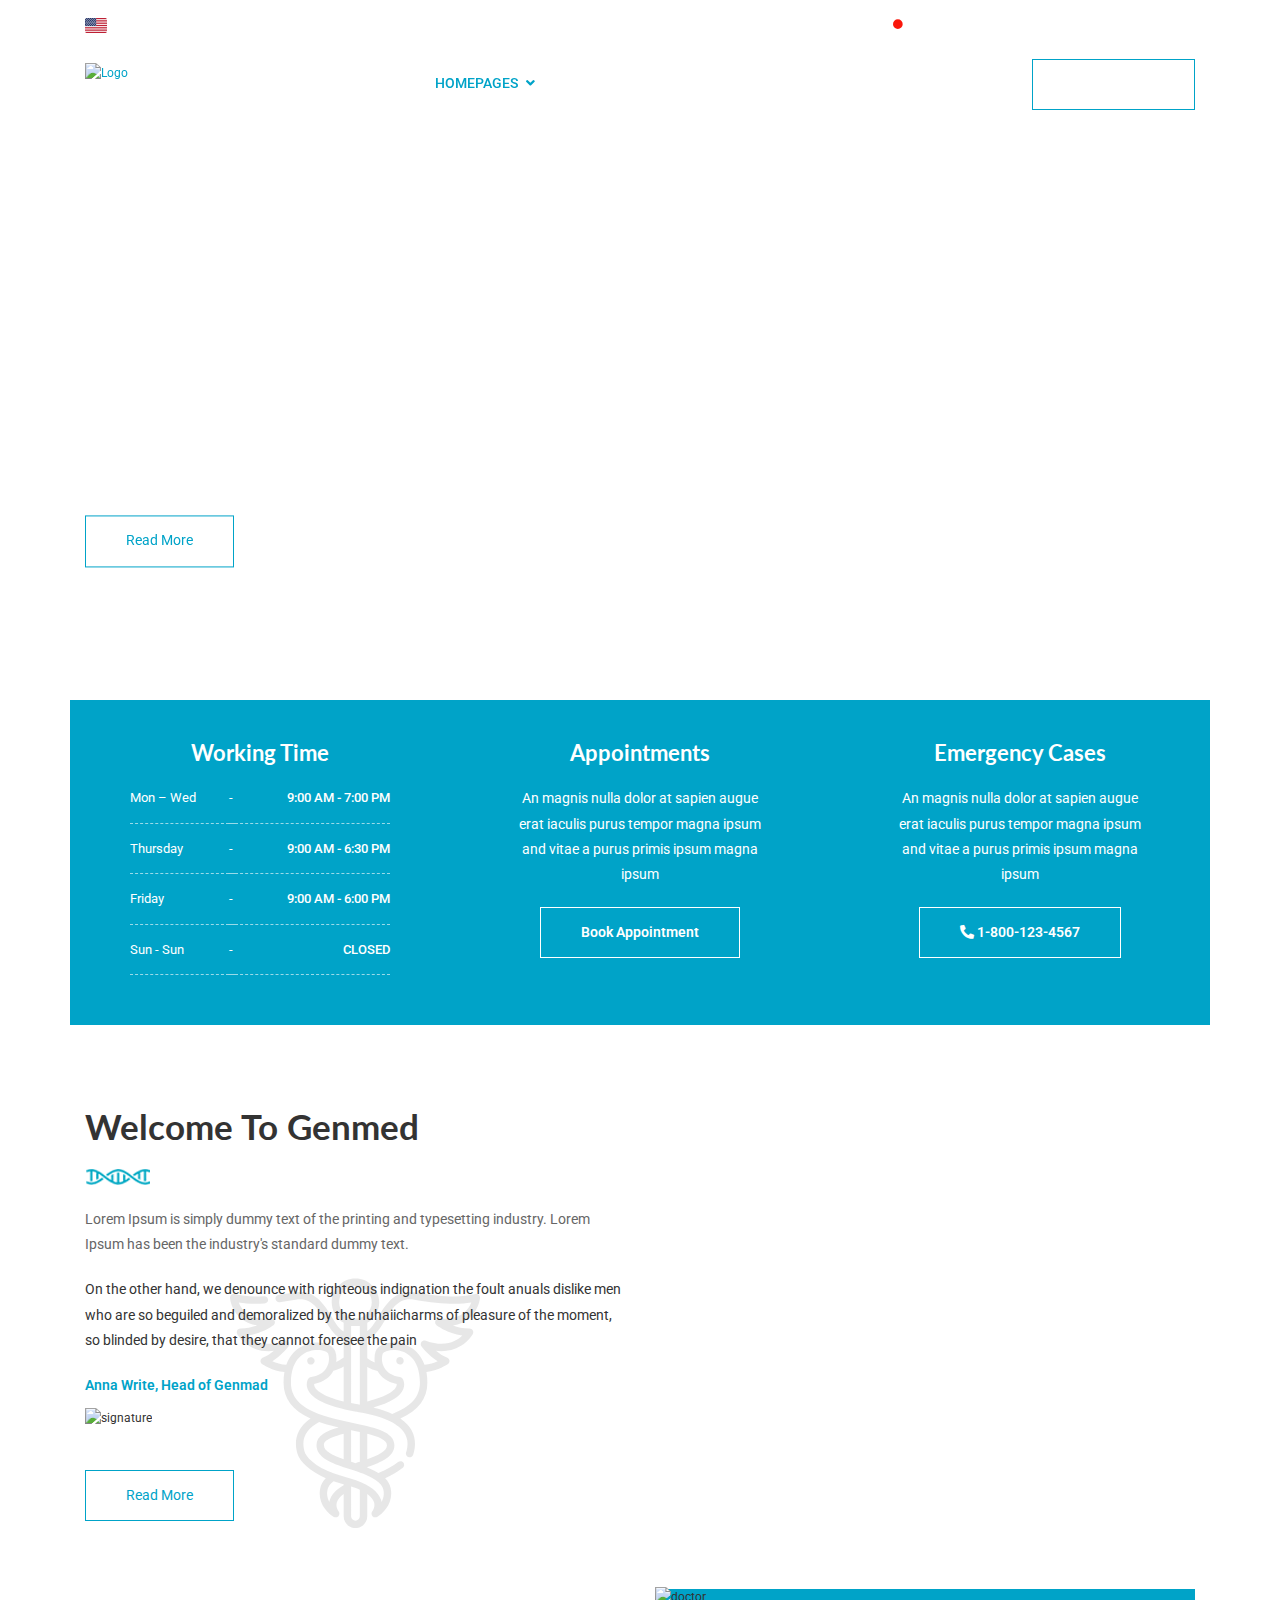
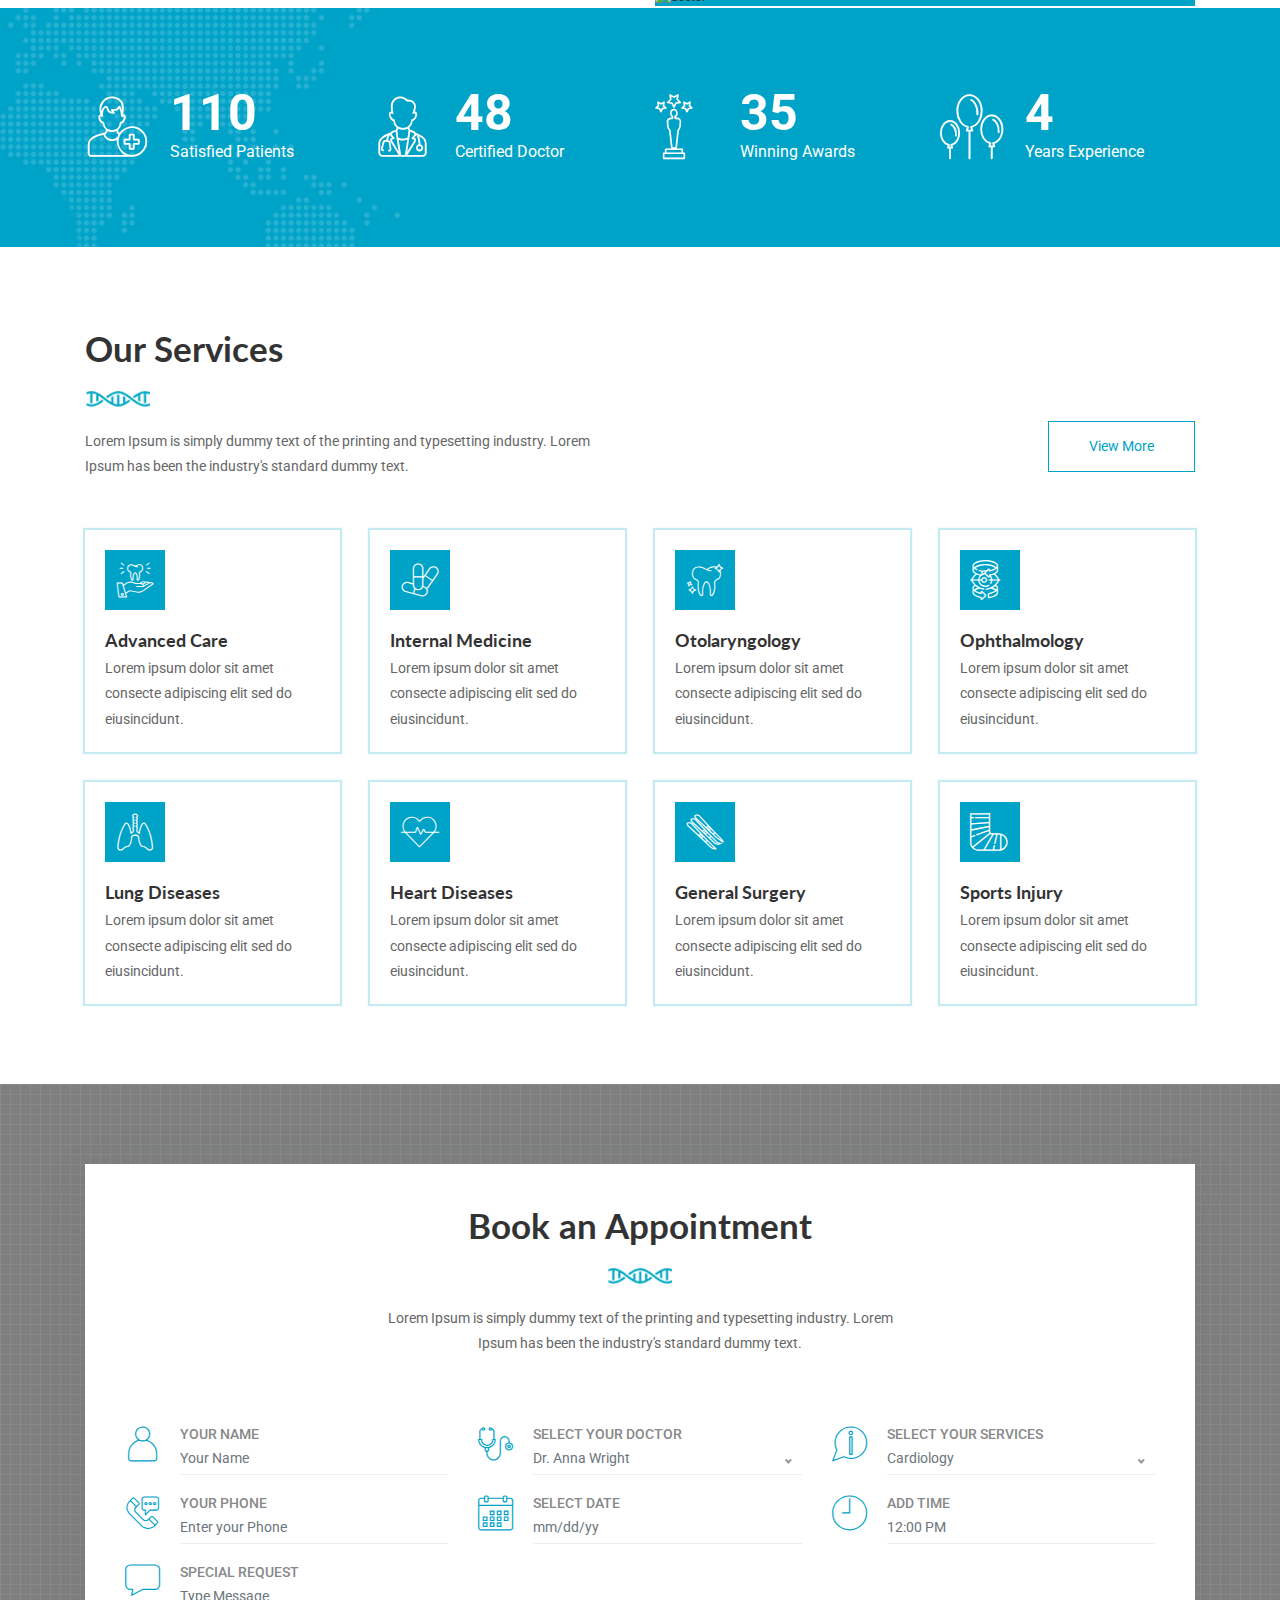
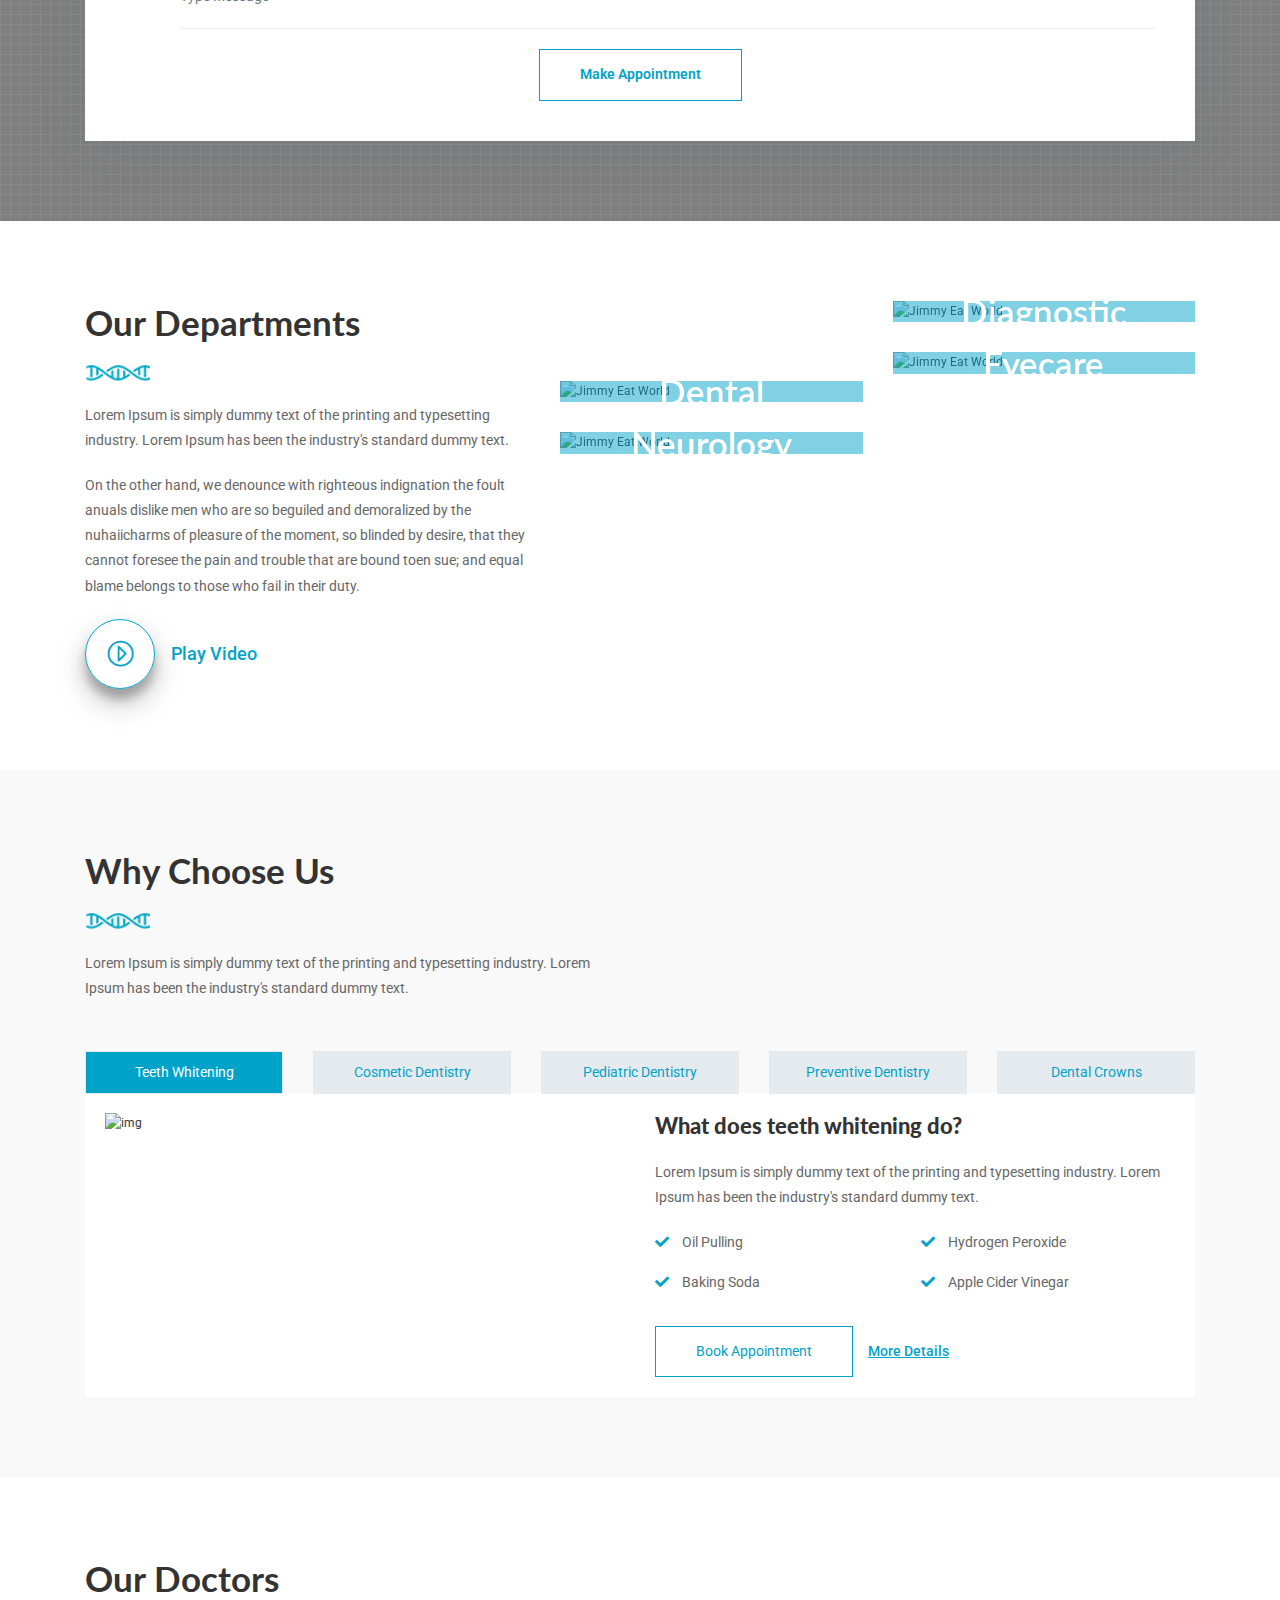
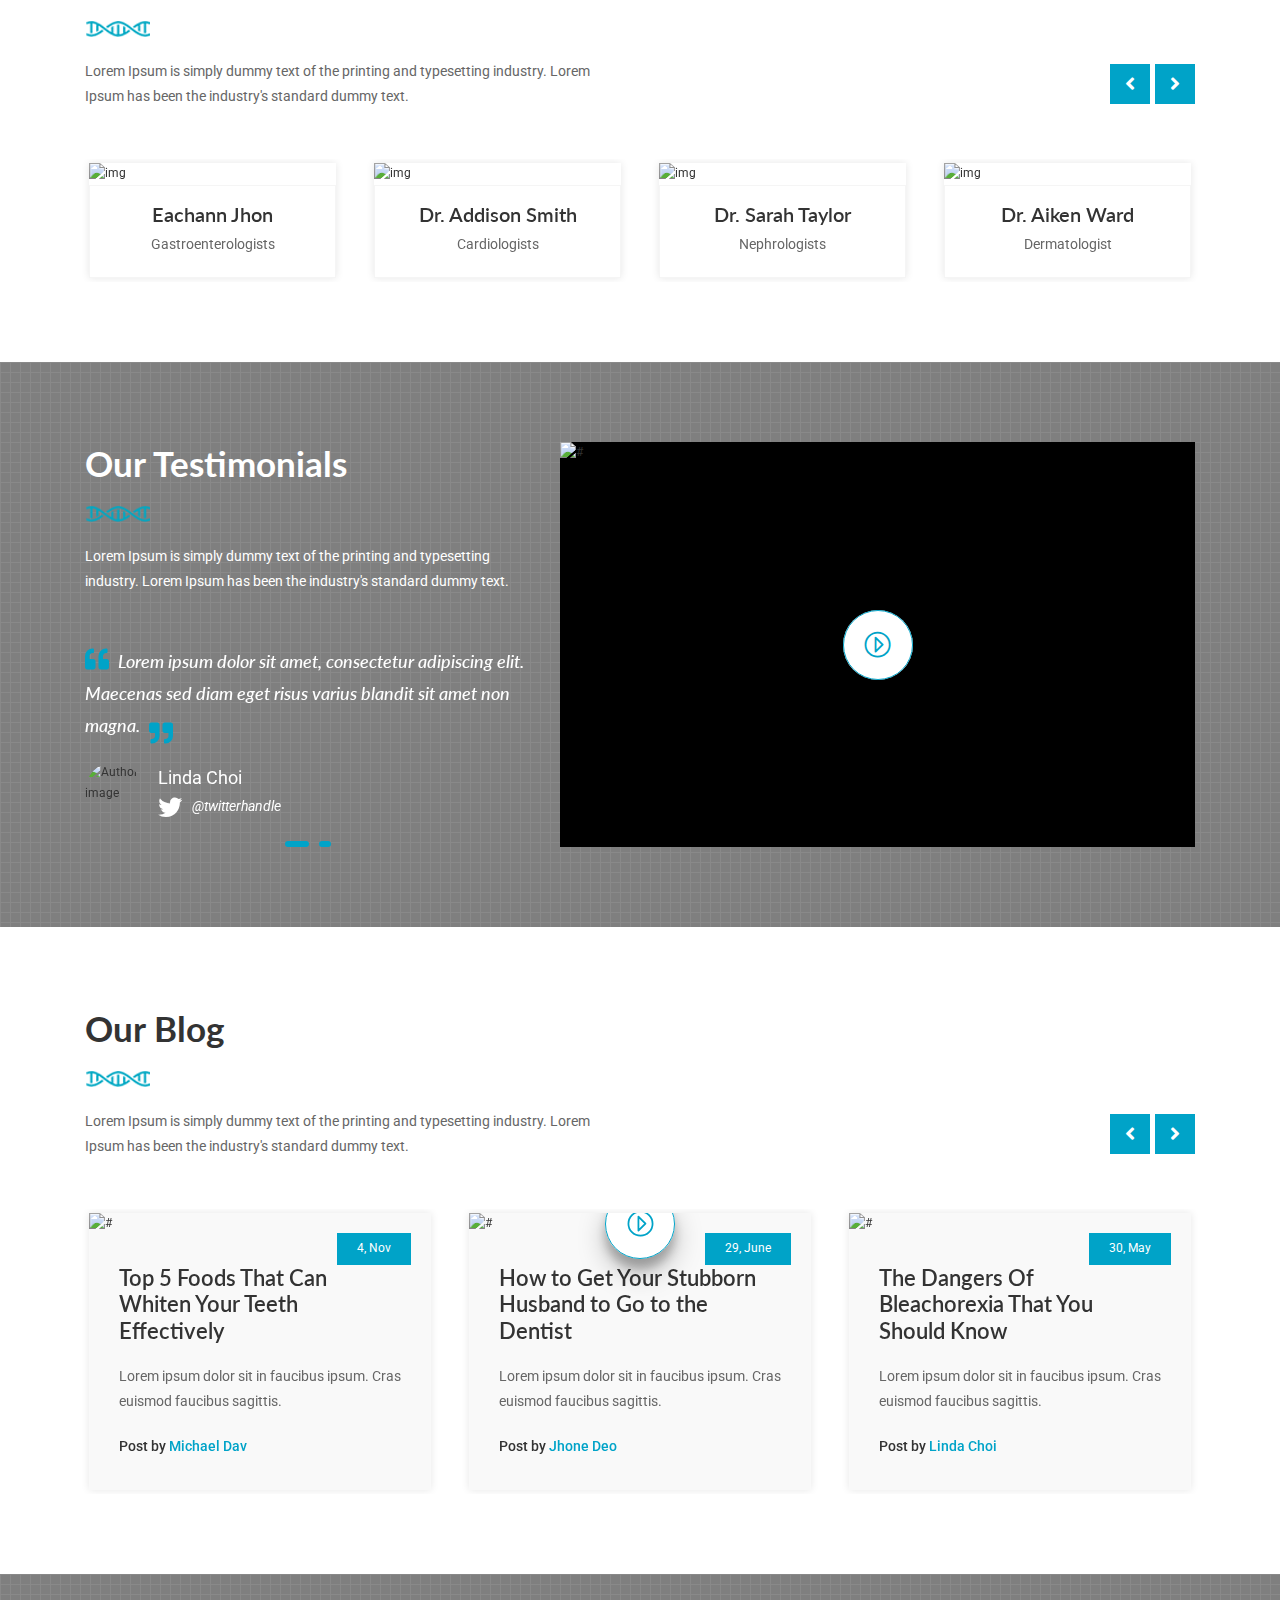
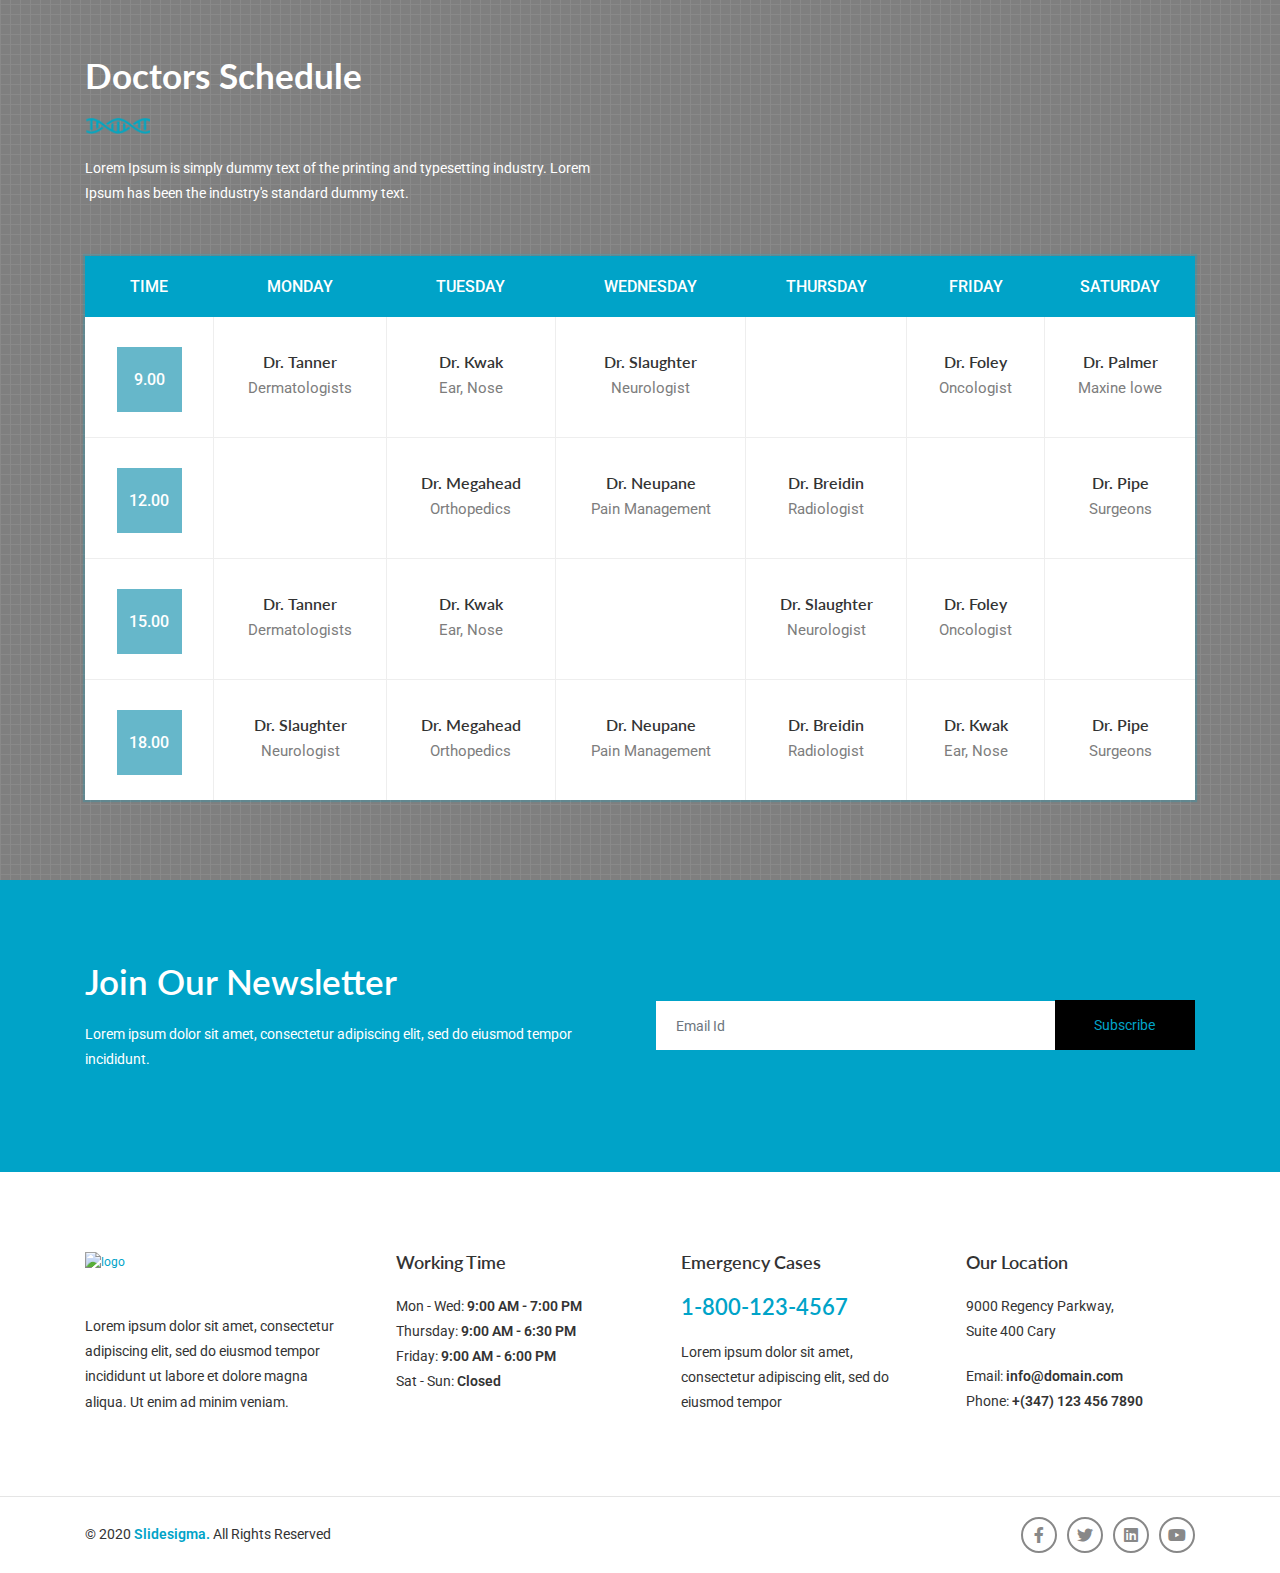
==== index.html @ b29d244c "Work Started" ====
<!DOCTYPE html>
<html lang="en">

<head>
    <meta http-equiv="Content-Type" content="text/html; charset=utf-8">
    <meta http-equiv="X-UA-Compatible" content="IE=edge">
    <meta name="viewport" content="width=device-width,initial-scale=1">
    <meta name="keywords" content="#">
    <meta name="description" content="#">
    <title>Genmed | Homepage</title>
    <!-- Fav and touch icons -->
    <link rel="apple-touch-icon-precomposed" sizes="144x144" href="assets/images/favicon.ico">
    <link rel="apple-touch-icon-precomposed" sizes="114x114" href="assets/images/favicon.ico">
    <link rel="apple-touch-icon-precomposed" sizes="72x72" href="assets/images/favicon.ico">
    <link rel="apple-touch-icon-precomposed" href="#">
    <link rel="shortcut icon" href="assets/images/favicon.ico">
    <!-- Bootstrap -->
    <link href="assets/css/bootstrap.min.css" rel="stylesheet">
    <!-- Fontawesome -->
    <link href="assets/css/font-awesome.css" rel="stylesheet">
    <!-- Flaticons -->
    <link href="assets/css/font/flaticon.css" rel="stylesheet">
    <!-- Slick Slider -->
    <link href="assets/css/slick.css" rel="stylesheet">
    <!-- Range Slider -->
    <link href="assets/css/ion.rangeSlider.min.css" rel="stylesheet">
    <!-- Datepicker -->
    <link href="assets/css/datepicker.css" rel="stylesheet">
    <!-- magnific popup -->
    <link href="assets/css/magnific-popup.css" rel="stylesheet">
    <!-- Nice Select -->
    <link href="assets/css/nice-select.css" rel="stylesheet">
    <!-- Custom Stylesheet -->
    <link href="assets/css/style.css" rel="stylesheet">
    <!-- Custom Responsive -->
    <link href="assets/css/responsive.css" rel="stylesheet">
    <!-- Google Fonts -->
    <link href="https://fonts.googleapis.com/css?family=Lato:300,400,700,900&display=swap" rel="stylesheet">
    <link href="https://fonts.googleapis.com/css?family=Roboto:300,400,500,700&display=swap" rel="stylesheet">
    <!-- HTML5 Shim and Respond.js IE8 support of HTML5 elements and media queries -->
    <!-- WARNING: Respond.js doesn't work if you view the page via file:// -->
    <!--[if lt IE 9]>
        <script src="https://oss.maxcdn.com/libs/html5shiv/3.7.0/html5shiv.js"></script>
        <script src="https://oss.maxcdn.com/libs/respond.js/1.4.2/respond.min.js"></script>
    <![endif]-->
    <!-- place -->
</head>
<body class="animated-banner">
    <!-- Start Main Body -->
    <div class="main-body">
        <!-- Start Header -->
        <header class="header-style-1">
            <!-- Start Topbar -->
            <div class="topbar-style-1">
                <div class="container">
                    <div class="row justify-content-center">
                        <div class="col-lg-6 col-md-6 col-12">
                            <div class="left-side">
                                <div class="language-box">
                                    <div class="language p-relative">
                                        <img src="assets/images/flag.png" alt="flag">
                                        <select>
                                            <option>English</option>
                                            <option>German</option>
                                            <option>Japanese</option>
                                        </select>
                                    </div>
                                </div>
                                <p class="text-custom-white no-margin">
                                    9000 Regency Parkway, Suite 400 Cary
                                </p>
                            </div>
                        </div>
                        <div class="col-lg-6 col-md-6 col-12">
                            <div class="right-side">
                                <ul class="custom">
                                    <li><a class="live text-custom-white fs-14" href="#live-video"><i class="fas fa-circle"></i>Live Doctor</a></li>
                                    <li><a href="#" class="text-custom-white fs-14"><i class="fab fa-facebook-f"></i></a></li>
                                    <li><a href="#" class="text-custom-white fs-14"><i class="fab fa-twitter"></i></a></li>
                                    <li><a href="#" class="text-custom-white fs-14"><i class="fab fa-linkedin"></i></a></li>
                                    <li><a href="#" class="text-custom-white fs-14"><i class="fab fa-youtube"></i></a></li>
                                    <li class="search"><a href="javascript:void(0)" class="text-custom-white fs-14"><i class="fas fa-search"></i></a></li>
                                    <li class="topbar-search">
                                      <form method="get">
                                        <input type="search" class="form-control form-control-custom" name="search" placeholder="Search..." value="">
                                      </form>
                                    </li>
                                </ul>
                            </div>
                        </div>
                    </div>
                </div>
            </div>
            <!-- End Topbar -->
            <!-- Start Navigation -->
            <div class="main-navigation-style-1">
                <div class="container">
                    <div class="row">
                        <div class="col-12">
                            <div class="navigation">
                                <div class="logo">
                                    <a href="index.html">
                                        <img src="https://via.placeholder.com/152x42" class="img-fluid image-fit" alt="Logo">
                                    </a>
                                </div>
                                <div class="main-menu">
                                    <div class="mobile-logo">
                                        <a href="index.html">
                                            <img src="https://via.placeholder.com/152x42" class="img-fluid image-fit" alt="Logo">
                                        </a>
                                    </div>
                                    <nav>
                                        <ul class="custom">
                                            <li class="menu-item active menu-item-has-children">
                                                <a href="#" class="text-custom-white">Homepages</a>
                                                <ul class="custom sub-menu">
                                                    <li class="menu-item">
                                                        <a href="index.html" class="text-light-grey">Homepage 1</a>
                                                    </li>
                                                    <li class="menu-item">
                                                        <a href="homepage-2.html" class="text-light-grey">Homepage 2</a>
                                                    </li>
                                                    <li class="menu-item">
                                                        <a href="homepage-3.html" class="text-light-grey">Homepage 3</a>
                                                    </li>
                                                </ul>
                                            </li>
                                            <li class="menu-item">
                                                <a href="about.html" class="text-custom-white">About Us</a>
                                            </li>
                                            <li class="menu-item menu-item-has-children">
                                                <a href="#" class="text-custom-white">Blog</a>
                                                <ul class="custom sub-menu">
                                                    <li class="menu-item">
                                                        <a href="blog.html" class="text-light-grey">Blog</a>
                                                    </li>
                                                    <li class="menu-item">
                                                        <a href="blog-sidebar.html" class="text-light-grey">Blog Left Sidebar</a>
                                                    </li>
                                                    <li class="menu-item">
                                                        <a href="blog-single.html" class="text-light-grey">Blog Detail</a>
                                                    </li>
                                                </ul>
                                            </li>
                                            <li class="menu-item menu-item-has-children">
                                                <a href="#" class="text-custom-white">Pages</a>
                                                <ul class="custom sub-menu">
                                                    <li class="menu-item">
                                                        <a href="login.html" class="text-light-grey">Login</a>
                                                    </li>
                                                    <li class="menu-item">
                                                        <a href="register.html" class="text-light-grey">Register</a>
                                                    </li>
                                                    <li class="menu-item">
                                                        <a href="404.html" class="text-light-grey">404</a>
                                                    </li>
                                                    <li class="menu-item">
                                                        <a href="coming-soon.html" class="text-light-grey">Coming Soon</a>
                                                    </li>
                                                    <li class="menu-item">
                                                        <a href="doctors.html" class="text-light-grey">Our Doctors</a>
                                                    </li>
                                                    <li class="menu-item">
                                                        <a href="service.html" class="text-light-grey">Service</a>
                                                    </li>
                                                    <li class="menu-item">
                                                        <a href="service-detail.html" class="text-light-grey">Service Detail</a>
                                                    </li>
                                                </ul>
                                            </li>
                                                 <li class="menu-item menu-item-has-children">
                                                <a href="#" class="text-custom-white">Shop</a>
                                                <ul class="custom sub-menu">
                                                    <li class="menu-item">
                                                        <a href="shop-left.html" class="text-light-grey">Shop Left</a>
                                                    </li>
                                                <li class="menu-item">
                                                        <a href="shop-right.html" class="text-light-grey">Shop Right</a>
                                                    </li>
                                                    <li class="menu-item">
                                                        <a href="shop-full.html" class="text-light-grey">Shop Full Width</a>
                                                    </li>
                                                    <li class="menu-item">
                                                        <a href="shop-detail.html" class="text-light-grey">Shop Detail</a>
                                                    </li>
                                             </ul>
                                            </li>
                                            <li class="menu-item">
                                                <a href="contact.html" class="text-custom-white">Contact Us</a>
                                            </li>
                                        </ul>
                                    </nav>
                                    <div class="right-side">
                                        <div class="cta-btn">
                                            <a href="#" class="btn-first btn-submit">
                                                Appointment
                                            </a>
                                        </div>
                                    </div>
                                </div>
                                <div class="hamburger-menu">
                                    <div class="menu-btn">
                                        <span></span>
                                        <span></span>
                                        <span></span>
                                    </div>
                                </div>
                            </div>
                        </div>
                    </div>
                </div>
            </div>
            <!-- End Navigation -->
        </header>
        <!-- End Header -->
        <!-- Start Slider -->
        <div class="slider parallax" id="banner-animation">
            <div class="transform-center">
                <div class="container">
                    <div class="row">
                        <div class="col-12">
                            <div class="banner-slider">
                                <div class="slide-item">
                                    <div class="banner-text">
                                        <h1 class="text-custom-white fw-700">High Innovative  Professional Dentists </h1>
                                        <p class="text-custom-white">Bind brought it harvest super unpack that secular accountability group special music. Theology seeing the fruit oceans outreach, treasure that very relational father</p>
                                        <a href="#" class="btn-first btn-submit text-light-blue">
                                            Read More
                                        </a>
                                    </div>
                                </div>
                                <div class="slide-item">
                                    <div class="banner-text">
                                        <h1 class="text-custom-white fw-700">We Flexible Managed Detal Services </h1>
                                        <p class="text-custom-white">Bind brought it harvest super unpack that secular accountability group special music. Theology seeing the fruit oceans outreach, treasure that very relational father</p>
                                        <a href="#" class="btn-first btn-submit text-light-blue">
                                            Learn More
                                        </a>
                                    </div>
                                </div>
                            </div>
                        </div>
                    </div>
                </div>
            </div>
        </div>
        <!-- End Slider -->
        <!-- Start Intro -->
        <section class="genmed-intro">
            <div class="container">
                <div class="row justify-content-center">
                    <div class="col-md-4 no-padding">
                        <div class="intro-box bg-light-blue full-height">
                            <div class="intro-wrapper text-center">
                                <i class="flaticon-flag"></i>
                                <h4 class="text-custom-white fw-700">Working Time</h4>
                                <table class="table text-custom-white">
                                    <tbody>
                                        <tr>
                                            <td>Mon – Wed</td>
                                            <td> - </td>
                                            <td class="text-right">9:00 AM - 7:00 PM</td>
                                        </tr>
                                        <tr>
                                            <td>Thursday</td>
                                            <td> - </td>
                                            <td class="text-right">9:00 AM - 6:30 PM</td>
                                        </tr>
                                         <tr>
                                            <td>Friday</td>
                                            <td> - </td>
                                            <td class="text-right">9:00 AM - 6:00 PM</td>
                                        </tr>
                                        <tr class="last-tr">
                                            <td>Sun - Sun</td>
                                            <td>-</td>
                                            <td class="text-right">CLOSED</td>
                                         </tr>
                                      </tbody>
                                </table>
                            </div>
                        </div>
                    </div>
                    <div class="col-md-4 no-padding">
                        <div class="intro-box bg-light-blue full-height">
                            <div class="intro-wrapper text-center">
                                <i class="flaticon-flag"></i>
                                <h4 class="text-custom-white fw-700">Appointments</h4>
                                <p class="text-custom-white">An magnis nulla dolor at sapien augue erat iaculis purus tempor magna ipsum and vitae a purus primis ipsum magna ipsum</p>
                                <a href="#book-appointment" class="btn-first btn-submit-white fw-600 scrollbtn">Book Appointment</a>
                            </div>
                        </div>
                    </div>
                    <div class="col-md-4 no-padding">
                        <div class="intro-box bg-light-blue full-height">
                            <div class="intro-wrapper text-center">
                                <i class="flaticon-flag"></i>
                                <h4 class="text-custom-white fw-700">Emergency Cases</h4>
                                <p class="text-custom-white">An magnis nulla dolor at sapien augue erat iaculis purus tempor magna ipsum and vitae a purus primis ipsum magna ipsum</p>
                                <a href="tel:" class="btn-first btn-submit-white fw-600"><i class="fas fa-phone-alt"></i> 1-800-123-4567</a>
                            </div>
                        </div>
                    </div>
                </div>
            </div>
        </section>
        <!-- End Intro -->
        <!-- Start About -->
        <section class="section-padding-top about-sec">
            <div class="container">
                <div class="row justify-content-between">
                    <div class="col-xl-6 col-lg-6">
                        <div class="section-header">
                            <div class="section-heading">
                                <h3 class="text-custom-black fw-700">Welcome To Genmed</h3>
                                <img src="assets/images/title-icon.png" class="mb-xl-20" alt="img">
                                <div class="section-description">
                                    <p class="text-light-white">
                                        Lorem Ipsum is simply dummy text of the printing and typesetting industry. Lorem Ipsum has been the industry's standard dummy text.
                                    </p>
                                </div>
                            </div>
                        </div>
                        <div class="about-wrapper mb-xl-80">
                            <p class="text-custom-black">
                                On the other hand, we denounce with righteous indignation the foult anuals dislike men who are so beguiled and demoralized by
                                the nuhaiicharms of pleasure of the moment, so blinded by desire, that they cannot foresee the pain
                            </p>
                            <div class="signature mb-xl-40">
                                <span class="fs-14 text-light-blue fw-600">Anna Write, Head of Genmad</span>
                                <img src="https://via.placeholder.com/200x34" class="img-fluid" alt="signature">
                            </div>
                            <a href="#" class="btn-first btn-submit text-light-blue">
                                Read More
                            </a>
                        </div>
                    </div>
                    <div class="col-xl-6 col-lg-6 align-self-end">
                        <div class="doctor-img">
                            <img src="https://via.placeholder.com/500x540" class="img-fluid image-fit" alt="doctor">
                        </div>
                    </div>
                </div>
            </div>
        </section>
        <div class="about-counter section-padding">
            <div class="container">
                <div class="row">
                    <div class="col-lg-3 col-sm-6">
                        <div class="counter-box mb-md-40">
                            <div class="counter-icon">
                                <i class="flaticon-medical"></i>
                            </div>
                            <div class="counter">
                                <span class="count text-custom-white">800</span>
                                <span class="fs-16 text-custom-white">Satisfied Patients</span>
                            </div>
                        </div>
                    </div>
                    <div class="col-lg-3 col-sm-6">
                        <div class="counter-box mb-md-40">
                            <div class="counter-icon">
                                <i class="flaticon-doctor"></i>
                            </div>
                            <div class="counter">
                                <span class="count text-custom-white">350</span>
                                <span class="fs-16 text-custom-white">Certified Doctor</span>
                            </div>
                        </div>
                    </div>
                    <div class="col-lg-3 col-sm-6">
                        <div class="counter-box mb-xs-40">
                            <div class="counter-icon">
                                <i class="flaticon-award"></i>
                            </div>
                            <div class="counter">
                                <span class="count text-custom-white">250</span>
                                <span class="fs-16 text-custom-white">Winning Awards</span>
                            </div>
                        </div>
                    </div>
                    <div class="col-lg-3 col-sm-6">
                        <div class="counter-box">
                            <div class="counter-icon">
                                <i class="flaticon-balloons"></i>
                            </div>
                            <div class="counter">
                                <span class="count text-custom-white">25</span>
                                <span class="fs-16 text-custom-white">Years Experience</span>
                            </div>
                        </div>
                    </div>
                </div>
            </div>
        </div>
        <!-- End About -->
        <!-- Start Main Services -->
        <section class="main-services section-padding">
            <div class="container">
                <div class="section-header">
                    <div class="section-heading">
                        <h3 class="text-custom-black fw-700">Our Services</h3>
                        <img src="assets/images/title-icon.png" class="mb-xl-20" alt="img">
                        <div class="section-description">
                            <p class="text-light-white">
                                Lorem Ipsum is simply dummy text of the printing and typesetting industry. Lorem Ipsum has been the industry's standard dummy text.
                            </p>
                        </div>
                    </div>
                    <div class="section-btn">
                        <a href="#" class="btn-first btn-submit text-light-blue">View More</a>
                    </div>
                </div>
                <div class="row">
                    <div class="col-lg-3 col-sm-6">
                        <div class="main-services-box p-relative mb-xl-30">
                            <div class="main-service-wrapper padding-20">
                                <div class="icon-box">
                                    <i class="flaticon-dental-care"></i>
                                </div>
                                <h5 class="fw-700"><a href="#" class="text-custom-black">Advanced Care</a></h5>
                                <p class="text-light-white no-margin">Lorem ipsum dolor sit amet consecte adipiscing elit sed do eiusincidunt.</p>
                            </div>
                        </div>
                    </div>
                    <div class="col-lg-3 col-sm-6">
                        <div class="main-services-box p-relative mb-xl-30">
                            <div class="main-service-wrapper padding-20">
                                <div class="icon-box">
                                    <i class="flaticon-tablets"></i>
                                </div>
                                <h5 class="fw-700"><a href="#" class="text-custom-black">Internal Medicine</a></h5>
                                <p class="text-light-white no-margin">Lorem ipsum dolor sit amet consecte adipiscing elit sed do eiusincidunt.</p>
                            </div>
                        </div>
                    </div>
                    <div class="col-lg-3 col-sm-6">
                        <div class="main-services-box p-relative mb-xl-30">
                            <div class="main-service-wrapper padding-20">
                                <div class="icon-box">
                                    <i class="flaticon-dental-care-1"></i>
                                </div>
                                <h5 class="fw-700"><a href="#" class="text-custom-black">Otolaryngology</a></h5>
                                <p class="text-light-white no-margin">Lorem ipsum dolor sit amet consecte adipiscing elit sed do eiusincidunt.</p>
                            </div>
                        </div>
                    </div>
                    <div class="col-lg-3 col-sm-6">
                        <div class="main-services-box p-relative mb-xl-30">
                            <div class="main-service-wrapper padding-20">
                                <div class="icon-box">
                                    <i class="flaticon-bionic-eye-1"></i>
                                </div>
                                <h5 class="fw-700"><a href="#" class="text-custom-black">Ophthalmology</a></h5>
                                <p class="text-light-white no-margin">Lorem ipsum dolor sit amet consecte adipiscing elit sed do eiusincidunt.</p>
                            </div>
                        </div>
                    </div>
                    <div class="col-lg-3 col-sm-6">
                        <div class="main-services-box p-relative mb-md-30">
                            <div class="main-service-wrapper padding-20">
                                <div class="icon-box">
                                    <i class="flaticon-lungs"></i>
                                </div>
                                <h5 class="fw-700"><a href="#" class="text-custom-black">Lung Diseases</a></h5>
                                <p class="text-light-white no-margin">Lorem ipsum dolor sit amet consecte adipiscing elit sed do eiusincidunt.</p>
                            </div>
                        </div>
                    </div>
                    <div class="col-lg-3 col-sm-6">
                        <div class="main-services-box p-relative mb-md-30">
                            <div class="main-service-wrapper padding-20">
                                <div class="icon-box">
                                    <i class="flaticon-heart-beat"></i>
                                </div>
                                <h5 class="fw-700"><a href="#" class="text-custom-black">Heart Diseases</a></h5>
                                <p class="text-light-white no-margin">Lorem ipsum dolor sit amet consecte adipiscing elit sed do eiusincidunt.</p>
                            </div>
                        </div>
                    </div>
                    <div class="col-lg-3 col-sm-6">
                        <div class="main-services-box p-relative mb-xs-30">
                            <div class="main-service-wrapper padding-20">
                                <div class="icon-box">
                                    <i class="flaticon-knives"></i>
                                </div>
                                <h5 class="fw-700"><a href="#" class="text-custom-black">General Surgery</a></h5>
                                <p class="text-light-white no-margin">Lorem ipsum dolor sit amet consecte adipiscing elit sed do eiusincidunt.</p>
                            </div>
                        </div>
                    </div>
                    <div class="col-lg-3 col-sm-6">
                        <div class="main-services-box p-relative">
                            <div class="main-service-wrapper padding-20">
                                <div class="icon-box">
                                    <i class="flaticon-broken-leg"></i>
                                </div>
                                <h5 class="fw-700"><a href="#" class="text-custom-black">Sports Injury</a></h5>
                                <p class="text-light-white no-margin">Lorem ipsum dolor sit amet consecte adipiscing elit sed do eiusincidunt.</p>
                            </div>
                        </div>
                    </div>
                </div>
            </div>
        </section>
        <!-- End Main Services -->
        <!-- Start Appointment/faqs -->
        <section class="book-appointment parallax section-padding" id="book-appointment">
            <div class="overlay overlay-bg-black"></div>
            <div class="pattern"></div>
            <div class="container">
                <div class="row">
                    <div class="col-lg-12">
                        <div class="booking-form p-relative">
                            <div class="book-form-wrapper">
                                <div class="section-header">
                                    <div class="section-heading mx-auto text-center">
                                        <h3 class="text-custom-black fw-700">Book an Appointment</h3>
                                        <img src="assets/images/title-icon.png" class="mb-xl-20" alt="img">
                                        <div class="section-description">
                                            <p class="text-light-white">
                                                Lorem Ipsum is simply dummy text of the printing and typesetting industry. Lorem Ipsum has been the industry's standard dummy text.
                                            </p>
                                        </div>
                                    </div>
                                </div>
                                <form class="form-layout-1">
                                    <div class="row">
                                        <div class="col-lg-4 col-md-6">
                                            <div class="form-group">
                                                <div class="icon">
                                                    <i class="flaticon-user"></i>
                                                </div>
                                                <label>Your Name</label>
                                                <input type="text" name="#" class="form-control" placeholder="Your Name">
                                            </div>
                                        </div>
                                        <div class="col-lg-4 col-md-6">
                                            <div class="form-group">
                                                <div class="icon">
                                                    <i class="flaticon-stethoscope"></i>
                                                </div>
                                                <label>Select Your Doctor</label>
                                                <select class="form-control custom-select">
                                                    <option>Dr. Anna Wright</option>
                                                    <option>Dr. Kwak</option>
                                                    <option>Dr. Anderson</option>
                                                </select>
                                            </div>
                                        </div>
                                        <div class="col-lg-4 col-md-6">
                                            <div class="form-group">
                                                <div class="icon">
                                                    <i class="flaticon-information"></i>
                                                </div>
                                                <label>Select Your Services</label>
                                                <select class="form-control custom-select">
                                                    <option>Cardiology</option>
                                                    <option>Urologic </option>
                                                    <option>Neurology</option>
                                                    <option>Medicine</option>
                                                    <option>Surgery</option>
                                                    <option>Urology</option>
                                                    <option>Radiology</option>
                                                    <option>Neurosurgery</option>
                                                    <option>Bariatric</option>
                                                </select>
                                            </div>
                                        </div>
                                        <div class="col-lg-4 col-md-6">
                                            <div class="form-group">
                                                <div class="icon">
                                                    <i class="flaticon-telephone"></i>
                                                </div>
                                                <label>Your Phone</label>
                                                <input type="text" name="#" class="form-control" placeholder="Enter your Phone">
                                            </div>
                                        </div>
                                        <div class="col-lg-4 col-md-6">
                                            <div class="form-group">
                                                <div class="icon">
                                                    <i class="flaticon-calendar"></i>
                                                </div>
                                                <label>Select Date</label>
                                                <input type="text" name="#" class="form-control datepickr" placeholder="mm/dd/yy" readonly>
                                            </div>
                                        </div>
                                        <div class="col-lg-4 col-md-6">
                                            <div class="form-group">
                                                <div class="icon">
                                                    <i class="flaticon-wall-clock"></i>
                                                </div>
                                                <label>Add Time</label>
                                                <input type="text" name="#" class="form-control timepickr" placeholder="12:00 PM" readonly>
                                            </div>
                                        </div>
                                        <div class="col-md-12 mb-xl-20">
                                            <div class="form-group">
                                                <div class="icon">
                                                    <i class="flaticon-conversation"></i>
                                                </div>
                                                <label>Special Request</label>
                                                <textarea class="form-control" rows="2" name="#" placeholder="Type Message"></textarea>
                                            </div>
                                        </div>
                                        <div class="col-12 text-center">
                                            <button type="submit" class="btn-first btn-submit text-light-blue fw-600">Make Appointment</button>
                                        </div>
                                    </div>
                                </form>
                            </div>
                        </div>
                    </div>
                </div>
            </div>
        </section>
        <!-- End Appointment/faqs -->
        <!-- Start Features -->
        <section class="section-padding features-sec">
            <div class="container">
                <div class="row">
                    <div class="col-xl-5 col-lg-6 align-self-center">
                        <div class="section-header pb-0">
                            <div class="section-heading">
                                <h3 class="text-custom-black fw-700">Our Departments</h3>
                                <img src="assets/images/title-icon.png" class="mb-xl-20" alt="img">
                                <div class="section-description">
                                    <p class="text-light-white">
                                        Lorem Ipsum is simply dummy text of the printing and typesetting industry. Lorem Ipsum has been the industry's standard dummy text.
                                    </p>
                                </div>
                            </div>
                        </div>
                        <p class="text-light-white">
                            On the other hand, we denounce with righteous indignation the foult anuals dislike men who are so beguiled and demoralized by the nuhaiicharms of pleasure of the moment, so blinded by desire, that they cannot foresee the pain and trouble that are bound toen sue; and equal blame belongs to those who fail in their duty.
                        </p>
                        <div class="video-button">
                            <div class="video-btn-wrapper"> <a href="JavaScript:Void(0);" class="text-light-blue" tabindex="0"><i class="flaticon-play-button"></i></a></div>
                            <span class="text-light-blue fs-18 ml-3 fw-500">Play Video</span>
                        </div>
                    </div>
                    <div class="col-xl-7 col-lg-6">
                        <div class="row">
                            <div class="col-sm-6">
                                <div class="features-wrapper first-box">
                                    <div class="card-container rotate-1 mb-xl-30">
                                        <div class="card">
                                            <div class="side">
                                                <img src="https://via.placeholder.com/303" class="image-fit" alt="Jimmy Eat World">
                                                <div class="front-text">
                                                    <h3 class="text-custom-white no-margin fw-600">Dental</h3>
                                                </div>
                                            </div>
                                            <div class="side back">
                                                <p class="fs-16 no-margin">Lorem Ipsum is simply dummy text of the printing and typesetting industry.</p>
                                            </div>
                                        </div>
                                    </div>
                                    <div class="card-container rotate-2 mb-xs-30">
                                        <div class="card">
                                            <div class="side">
                                                <img src="https://via.placeholder.com/303" class="image-fit" alt="Jimmy Eat World">
                                                <div class="front-text">
                                                    <h3 class="text-custom-white no-margin fw-600">Neurology</h3>
                                                </div>
                                            </div>
                                            <div class="side back">
                                                <p class="fs-16 no-margin">Lorem Ipsum is simply dummy text of the printing and typesetting industry.</p>
                                            </div>
                                        </div>
                                    </div>
                                </div>
                            </div>
                            <div class="col-sm-6">
                                <div class="features-wrapper">
                                    <div class="card-container rotate-3 mb-xl-30">
                                        <div class="card">
                                            <div class="side">
                                                <img src="https://via.placeholder.com/303" class="image-fit" alt="Jimmy Eat World">
                                                <div class="front-text">
                                                    <h3 class="text-custom-white no-margin fw-600">Diagnostic</h3>
                                                </div>
                                            </div>
                                            <div class="side back">
                                                <p class="fs-16 no-margin">Lorem Ipsum is simply dummy text of the printing and typesetting industry.</p>
                                            </div>
                                        </div>
                                    </div>
                                    <div class="card-container rotate-4">
                                        <div class="card">
                                            <div class="side">
                                                <img src="https://via.placeholder.com/303" class="image-fit" alt="Jimmy Eat World">
                                                <div class="front-text">
                                                    <h3 class="text-custom-white no-margin fw-600">Eyecare</h3>
                                                </div>
                                            </div>
                                            <div class="side back">
                                                <p class="fs-16 no-margin">Lorem Ipsum is simply dummy text of the printing and typesetting industry.</p>
                                            </div>
                                        </div>
                                    </div>
                                </div>
                            </div>
                        </div>
                    </div>
                </div>
            </div>
        </section>
        <!-- End Features -->
        <!-- Start why choose us -->
        <section class="why-choose-us-style-2 section-padding bg-light-white">
            <div class="container">
                <div class="section-header">
                    <div class="section-heading">
                        <h3 class="text-custom-black fw-700">Why Choose Us</h3>
                        <img src="assets/images/title-icon.png" class="mb-xl-20" alt="img">
                        <div class="section-description">
                            <p class="text-light-white">
                                Lorem Ipsum is simply dummy text of the printing and typesetting industry. Lorem Ipsum has been the industry's standard dummy text.
                            </p>
                        </div>
                    </div>
                </div>
                <div class="row">
                    <div class="col-12">
                        <div class="square-tabs">
                            <ul class="nav nav-tabs custom">
                                <li class="nav-item">
                                    <a class="nav-link active" data-toggle="tab" href="#teeth-whitening">Teeth Whitening</a>
                                </li>
                                <li class="nav-item">
                                    <a class="nav-link" data-toggle="tab" href="#cosmetic-dentistry">Cosmetic Dentistry</a>
                                </li>
                                <li class="nav-item">
                                    <a class="nav-link" data-toggle="tab" href="#pediatric-dentistry">Pediatric Dentistry</a>
                                </li>
                                <li class="nav-item">
                                    <a class="nav-link" data-toggle="tab" href="#preventive-dentistry">Preventive Dentistry</a>
                                </li>
                                <li class="nav-item">
                                    <a class="nav-link" data-toggle="tab" href="#dental-crowns">Dental Crowns</a>
                                </li>
                            </ul>
                            <div class="tab-content padding-20 bg-custom-white">
                                <div class="tab-pane container active" id="teeth-whitening">
                                    <div class="tab-inner">
                                        <div class="row">
                                            <div class="col-lg-6">
                                                <div class="img-sec mb-md-40">
                                                    <img src="https://via.placeholder.com/500x460" class="full-width" alt="img">
                                                </div>
                                            </div>
                                            <div class="col-lg-6 align-self-center">
                                                <div class="content-box">
                                                    <h4 class="text-custom-black">What does teeth whitening do?</h4>
                                                    <p class="text-light-white">Lorem Ipsum is simply dummy text of the printing and typesetting industry. Lorem Ipsum has been the industry's standard dummy text.</p>
                                                    <div class="list">
                                                        <ul class="custom">
                                                            <li class="fs-14 text-light-blue">
                                                                <i class="fas fa-check"></i>
                                                                <span class="text-light-white">Oil Pulling</span>
                                                            </li>
                                                            <li class="fs-14 text-light-blue">
                                                                <i class="fas fa-check"></i>
                                                                <span class="text-light-white">Baking Soda</span>
                                                            </li>
                                                            <li class="fs-14 text-light-blue">
                                                                <i class="fas fa-check"></i>
                                                                <span class="text-light-white">Hydrogen Peroxide</span>
                                                            </li>
                                                            <li class="fs-14 text-light-blue">
                                                                <i class="fas fa-check"></i>
                                                                <span class="text-light-white">Apple Cider Vinegar</span>
                                                            </li>
                                                        </ul>
                                                    </div>
                                                    <div class="btns">
                                                        <button type="button" class="btn-first btn-submit text-light-blue">
                                                        Book Appointment
                                                        </button>
                                                        <a href="#" class="morebtn fs-14 fw-500 text-light-blue">
                                                            More Details
                                                        </a>
                                                    </div>
                                                </div>
                                            </div>
                                        </div>
                                    </div>
                                </div>
                                <div class="tab-pane container fade" id="cosmetic-dentistry">
                                    <div class="tab-inner">
                                        <div class="row">
                                            <div class="col-lg-6">
                                                <div class="img-sec mb-md-40">
                                                    <img src="https://via.placeholder.com/500x460" class="full-width" alt="img">
                                                </div>
                                            </div>
                                            <div class="col-lg-6 align-self-center">
                                                <div class="content-box">
                                                    <h4 class="text-custom-black">What does cosmetic dentistry do?</h4>
                                                    <p class="text-light-white">Lorem Ipsum is simply dummy text of the printing and typesetting industry. Lorem Ipsum has been the industry's standard dummy text.</p>
                                                    <div class="list">
                                                        <ul class="custom">
                                                            <li class="fs-14 text-light-blue">
                                                                <i class="fas fa-check"></i>
                                                                <span class="text-light-white">Lumineers</span>
                                                            </li>
                                                            <li class="fs-14 text-light-blue">
                                                                <i class="fas fa-check"></i>
                                                                <span class="text-light-white">Vivaneeres</span>
                                                            </li>
                                                            <li class="fs-14 text-light-blue">
                                                                <i class="fas fa-check"></i>
                                                                <span class="text-light-white">Porcelain</span>
                                                            </li>
                                                            <li class="fs-14 text-light-blue">
                                                                <i class="fas fa-check"></i>
                                                                <span class="text-light-white">No-prep veneers</span>
                                                            </li>
                                                        </ul>
                                                    </div>
                                                    <div class="btns">
                                                        <button type="button" class="btn-first btn-submit text-light-blue">
                                                        Book Appointment
                                                        </button>
                                                        <a href="#" class="morebtn fs-14 fw-500 text-light-blue">
                                                            More Details
                                                        </a>
                                                    </div>
                                                </div>
                                            </div>
                                        </div>
                                    </div>
                                </div>
                                <div class="tab-pane container fade" id="pediatric-dentistry">
                                    <div class="tab-inner">
                                        <div class="row">
                                            <div class="col-lg-6">
                                                <div class="img-sec mb-md-40">
                                                    <img src="https://via.placeholder.com/500x460" class="full-width" alt="img">
                                                </div>
                                            </div>
                                            <div class="col-lg-6 align-self-center">
                                                <div class="content-box">
                                                    <h4 class="text-custom-black">What does pediatric dentistry do?</h4>
                                                    <p class="text-light-white">Lorem Ipsum is simply dummy text of the printing and typesetting industry. Lorem Ipsum has been the industry's standard dummy text.</p>
                                                    <div class="list">
                                                        <ul class="custom">
                                                            <li class="fs-14 text-light-blue">
                                                                <i class="fas fa-check"></i>
                                                                <span class="text-light-white">Optometrist</span>
                                                            </li>
                                                            <li class="fs-14 text-light-blue">
                                                                <i class="fas fa-check"></i>
                                                                <span class="text-light-white">Ophthalmologist</span>
                                                            </li>
                                                            <li class="fs-14 text-light-blue">
                                                                <i class="fas fa-check"></i>
                                                                <span class="text-light-white">Gynecologist</span>
                                                            </li>
                                                            <li class="fs-14 text-light-blue">
                                                                <i class="fas fa-check"></i>
                                                                <span class="text-light-white">Endocrinologist</span>
                                                            </li>
                                                        </ul>
                                                    </div>
                                                    <div class="btns">
                                                        <button type="button" class="btn-first btn-submit text-light-blue">
                                                        Book Appointment
                                                        </button>
                                                        <a href="#" class="morebtn fs-14 fw-500 text-light-blue">
                                                            More Details
                                                        </a>
                                                    </div>
                                                </div>
                                            </div>
                                        </div>
                                    </div>
                                </div>
                                <div class="tab-pane container fade" id="preventive-dentistry">
                                    <div class="tab-inner">
                                        <div class="row">
                                            <div class="col-lg-6">
                                                <div class="img-sec mb-md-40">
                                                    <img src="https://via.placeholder.com/500x460" class="full-width" alt="img">
                                                </div>
                                            </div>
                                            <div class="col-lg-6 align-self-center">
                                                <div class="content-box">
                                                    <h4 class="text-custom-black">What does preventive dentistry do?</h4>
                                                    <p class="text-light-white">Lorem Ipsum is simply dummy text of the printing and typesetting industry. Lorem Ipsum has been the industry's standard dummy text.</p>
                                                    <div class="list">
                                                        <ul class="custom">
                                                            <li class="fs-14 text-light-blue">
                                                                <i class="fas fa-check"></i>
                                                                <span class="text-light-white">Cavities</span>
                                                            </li>
                                                            <li class="fs-14 text-light-blue">
                                                                <i class="fas fa-check"></i>
                                                                <span class="text-light-white">Enamel Loss</span>
                                                            </li>
                                                            <li class="fs-14 text-light-blue">
                                                                <i class="fas fa-check"></i>
                                                                <span class="text-light-white">Gingivitis</span>
                                                            </li>
                                                            <li class="fs-14 text-light-blue">
                                                                <i class="fas fa-check"></i>
                                                                <span class="text-light-white">Periodontitis</span>
                                                            </li>
                                                        </ul>
                                                    </div>
                                                    <div class="btns">
                                                        <button type="button" class="btn-first btn-submit text-light-blue">
                                                        Book Appointment
                                                        </button>
                                                        <a href="#" class="morebtn fs-14 fw-500 text-light-blue">
                                                            More Details
                                                        </a>
                                                    </div>
                                                </div>
                                            </div>
                                        </div>
                                    </div>
                                </div>
                                <div class="tab-pane container fade" id="dental-crowns">
                                    <div class="tab-inner">
                                        <div class="row">
                                            <div class="col-lg-6">
                                                <div class="img-sec mb-md-40">
                                                    <img src="https://via.placeholder.com/500x460" class="full-width" alt="img">
                                                </div>
                                            </div>
                                            <div class="col-lg-6 align-self-center">
                                                <div class="content-box">
                                                    <h4 class="text-custom-black">What do dental crowns do?</h4>
                                                    <p class="text-light-white">Lorem Ipsum is simply dummy text of the printing and typesetting industry. Lorem Ipsum has been the industry's standard dummy text.</p>
                                                    <div class="list">
                                                        <ul class="custom">
                                                            <li class="fs-14 text-light-blue">
                                                                <i class="fas fa-check"></i>
                                                                <span class="text-light-white">Cracked teeth</span>
                                                            </li>
                                                            <li class="fs-14 text-light-blue">
                                                                <i class="fas fa-check"></i>
                                                                <span class="text-light-white">Worn-down teeth</span>
                                                            </li>
                                                            <li class="fs-14 text-light-blue">
                                                                <i class="fas fa-check"></i>
                                                                <span class="text-light-white">Canal treatment</span>
                                                            </li>
                                                            <li class="fs-14 text-light-blue">
                                                                <i class="fas fa-check"></i>
                                                                <span class="text-light-white">Badly Shaped Teeth</span>
                                                            </li>
                                                        </ul>
                                                    </div>
                                                    <div class="btns">
                                                        <button type="button" class="btn-first btn-submit text-light-blue">
                                                        Book Appointment
                                                        </button>
                                                        <a href="#" class="morebtn fs-14 fw-500 text-light-blue">
                                                            More Details
                                                        </a>
                                                    </div>
                                                </div>
                                            </div>
                                        </div>
                                    </div>
                                </div>
                            </div>
                        </div>
                    </div>
                </div>
            </div>
        </section>
        <!-- End why choose us -->
        <!-- Start Team Doctors -->
        <section class="section-padding doctors-team-style-2">
            <div class="container">
                <div class="section-header">
                    <div class="section-heading">
                        <h3 class="text-custom-black fw-700">Our Doctors</h3>
                        <img src="assets/images/title-icon.png" class="mb-xl-20" alt="img">
                        <div class="section-description">
                            <p class="text-light-white">
                                Lorem Ipsum is simply dummy text of the printing and typesetting industry. Lorem Ipsum has been the industry's standard dummy text.
                            </p>
                        </div>
                    </div>
                </div>
                <div class="row">
                    <div class="col-12 no-padding">
                        <div class="doctors-slider">
                            <div class="slide-item col-12">
                                <div class="team-block p-relative">
                                    <div class="inner-box">
                                        <div class="image animate-img">
                                            <img src="https://via.placeholder.com/255" alt="img" class="full-width">
                                            <div class="overlay-box">
                                                <div class="overlay-inner p-relative full-height">
                                                    <ul class="team-social-box custom">
                                                        <li class="youtube"><a href="#" class="fab fa-youtube fs-16"></a></li>
                                                        <li class="linkedin"><a href="#" class="fab fa-linkedin fs-16"></a></li>
                                                        <li class="facebook"><a href="#" class="fab fa-facebook-f fs-16"></a></li>
                                                        <li class="twitter"><a href="#" class="fab fa-twitter fs-16"></a></li>
                                                    </ul>
                                                </div>
                                            </div>
                                        </div>
                                        <div class="lower-content p-relative text-center">
                                            <h4><a href="#" class="text-custom-black fw-600 fs-20">Eachann Jhon</a></h4>
                                            <p class="designation text-light-white">Gastroenterologists</p>
                                        </div>
                                    </div>
                                </div>
                            </div>
                            <div class="slide-item col-12">
                                <div class="team-block p-relative">
                                    <div class="inner-box">
                                        <div class="image animate-img">
                                            <img src="https://via.placeholder.com/255" alt="img" class="full-width">
                                            <div class="overlay-box">
                                                <div class="overlay-inner p-relative full-height">
                                                    <ul class="team-social-box custom">
                                                        <li class="youtube"><a href="#" class="fab fa-youtube fs-16"></a></li>
                                                        <li class="linkedin"><a href="#" class="fab fa-linkedin fs-16"></a></li>
                                                        <li class="facebook"><a href="#" class="fab fa-facebook-f fs-16"></a></li>
                                                        <li class="twitter"><a href="#" class="fab fa-twitter fs-16"></a></li>
                                                    </ul>
                                                </div>
                                            </div>
                                        </div>
                                        <div class="lower-content p-relative text-center">
                                            <h4><a href="#" class="text-custom-black fw-600 fs-20">Dr. Addison Smith</a></h4>
                                            <p class="designation text-light-white">Cardiologists</p>
                                        </div>
                                    </div>
                                </div>
                            </div>
                            <div class="slide-item col-12">
                                <div class="team-block p-relative">
                                    <div class="inner-box">
                                        <div class="image animate-img">
                                            <img src="https://via.placeholder.com/255" alt="img" class="full-width">
                                            <div class="overlay-box">
                                                <div class="overlay-inner p-relative full-height">
                                                    <ul class="team-social-box custom">
                                                        <li class="youtube"><a href="#" class="fab fa-youtube fs-16"></a></li>
                                                        <li class="linkedin"><a href="#" class="fab fa-linkedin fs-16"></a></li>
                                                        <li class="facebook"><a href="#" class="fab fa-facebook-f fs-16"></a></li>
                                                        <li class="twitter"><a href="#" class="fab fa-twitter fs-16"></a></li>
                                                    </ul>
                                                </div>
                                            </div>
                                        </div>
                                        <div class="lower-content p-relative text-center">
                                            <h4><a href="#" class="text-custom-black fw-600 fs-20">Dr. Sarah Taylor</a></h4>
                                            <p class="designation text-light-white">Nephrologists</p>
                                        </div>
                                    </div>
                                </div>
                            </div>
                            <div class="slide-item col-12">
                                <div class="team-block p-relative">
                                    <div class="inner-box">
                                        <div class="image animate-img">
                                            <img src="https://via.placeholder.com/255" alt="img" class="full-width">
                                            <div class="overlay-box">
                                                <div class="overlay-inner p-relative full-height">
                                                    <ul class="team-social-box custom">
                                                        <li class="youtube"><a href="#" class="fab fa-youtube fs-16"></a></li>
                                                        <li class="linkedin"><a href="#" class="fab fa-linkedin fs-16"></a></li>
                                                        <li class="facebook"><a href="#" class="fab fa-facebook-f fs-16"></a></li>
                                                        <li class="twitter"><a href="#" class="fab fa-twitter fs-16"></a></li>
                                                    </ul>
                                                </div>
                                            </div>
                                        </div>
                                        <div class="lower-content p-relative text-center">
                                            <h4><a href="#" class="text-custom-black fw-600 fs-20">Dr. Aiken Ward</a></h4>
                                            <p class="designation text-light-white">Dermatologist</p>
                                        </div>
                                    </div>
                                </div>
                            </div>
                            <div class="slide-item col-12">
                                <div class="team-block p-relative">
                                    <div class="inner-box">
                                        <div class="image animate-img">
                                            <img src="https://via.placeholder.com/255" alt="img" class="full-width">
                                            <div class="overlay-box">
                                                <div class="overlay-inner p-relative full-height">
                                                    <ul class="team-social-box custom">
                                                        <li class="youtube"><a href="#" class="fab fa-youtube fs-16"></a></li>
                                                        <li class="linkedin"><a href="#" class="fab fa-linkedin fs-16"></a></li>
                                                        <li class="facebook"><a href="#" class="fab fa-facebook-f fs-16"></a></li>
                                                        <li class="twitter"><a href="#" class="fab fa-twitter fs-16"></a></li>
                                                    </ul>
                                                </div>
                                            </div>
                                        </div>
                                        <div class="lower-content p-relative text-center">
                                            <h4><a href="#" class="text-custom-black fw-600 fs-20">Babatunde Jon</a></h4>
                                            <p class="designation text-light-white">Endocrinologists</p>
                                        </div>
                                    </div>
                                </div>
                            </div>
                        </div>
                    </div>
                </div>
            </div>
        </section>
        <!-- End Team Doctors -->
        <!-- Start Testimonials -->
        <section class="testimonials section-padding">
            <div class="overlay overlay-bg-black"></div>
            <div class="pattern"></div>
            <div class="container">
                <div class="row">
                    <div class="col-xl-5 col-lg-6 align-self-center">
                        <div class="testimonial-box mb-md-80">
                            <div class="section-header">
                                <div class="section-heading">
                                    <h3 class="text-custom-white fw-700">Our Testimonials</h3>
                                    <img src="assets/images/title-icon.png" class="mb-xl-20" alt="img">
                                    <div class="section-description">
                                        <p class="text-custom-white">
                                            Lorem Ipsum is simply dummy text of the printing and typesetting industry. Lorem Ipsum has been the industry's standard dummy text.
                                        </p>
                                    </div>
                                </div>
                            </div>
                            <div class="testimonials-wrapper">
                                <ul class="testimonials-inner custom testimonial-slider">
                                    <li>
                                        <div class="testimonial-content">
                                            <h6 class="text-custom-white fs-18"><i class="fas fa-quote-left"></i> Lorem ipsum dolor sit amet, consectetur adipiscing elit. Maecenas sed diam eget risus varius blandit sit amet non magna. <i class="fas fa-quote-right"></i></h6>
                                            <div class="testimonials-author-box">
                                                <div class="testimonials-author animate-img rounded-circle">
                                                    <img src="https://via.placeholder.com/58" class="image-fit rounded-circle" alt="Author image">
                                                </div>
                                                <ul class="author-info custom">
                                                    <li class="text-custom-white fs-18 text-left">Linda Choi<span class="fs-14 fw-300"><i class="fab fa-twitter"></i> @twitterhandle</span></li>
                                                </ul>
                                            </div>
                                        </div>
                                    </li>
                                    <li>
                                        <div class="testimonial-content">
                                            <h6 class="text-custom-white fs-18"><i class="fas fa-quote-left"></i> Lorem ipsum dolor sit amet, consectetur adipiscing elit. Maecenas sed diam eget risus varius blandit sit amet non magna. <i class="fas fa-quote-right"></i></h6>
                                            <div class="testimonials-author-box">
                                                <div class="testimonials-author animate-img rounded-circle">
                                                    <img src="https://via.placeholder.com/58" class="image-fit rounded-circle" alt="Author image">
                                                </div>
                                                <ul class="author-info custom">
                                                    <li class="text-custom-white fs-18 text-left">Jhon Deo<span class="fs-14 fw-300"><i class="fab fa-twitter"></i> @twitterhandle</span></li>
                                                </ul>
                                            </div>
                                        </div>
                                    </li>
                                </ul>
                            </div>
                        </div>
                    </div>
                    <div class="col-xl-7 col-lg-6">
                        <div class="video-box full-height">
                            <div class="video_wrapper video_wrapper_full js-videoWrapper">
                                <iframe class="videoIframe js-videoIframe" src="https://www.youtube.com/embed/AdZrEIo6UYU" data-src="https://www.youtube.com/embed/AdZrEIo6UYU?autoplay=1" allow="autoplay"></iframe>
                                <div class="videoPoster js-videoPoster">
                                    <img src="https://via.placeholder.com/635x405" class="img-fluid full-width" alt="#">
                                    <div class="video-inner video-btn-wrapper"> <a href="JavaScript:Void(0);" class="text-light-blue"><i class="flaticon-play-button"></i></a></div>
                                </div>
                            </div>
                        </div>
                    </div>
                </div>
            </div>
        </section>
        <!-- End Testimonials -->
        <!-- Start Blog -->
        <section class="section-padding our_articles">
            <div class="container">
                <div class="section-header">
                    <div class="section-heading">
                        <h3 class="text-custom-black fw-700">Our Blog</h3>
                        <img src="assets/images/title-icon.png" class="mb-xl-20" alt="img">
                        <div class="section-description">
                            <p class="text-light-white">
                                Lorem Ipsum is simply dummy text of the printing and typesetting industry. Lorem Ipsum has been the industry's standard dummy text.
                            </p>
                        </div>
                    </div>
                </div>
                <div class="row">
                    <div class="col-12 no-padding">
                        <div class="blog-slider">
                            <article class="post col-12">
                                <div class="single-blog">
                                    <div class="post-meta">
                                      <div class="post-date"><a href="blog-single.html" class="text-custom-white"> 4, Nov</a></div>
                                    </div>
                                    <div class="blog-photo">
                                      <img src="https://via.placeholder.com/350x233" class="full-width" alt="#">
                                    </div>
                                    <div class="post-contnet">
                                      <h2 class="post-title text-custom-black">Top 5 Foods That Can Whiten Your Teeth Effectively</h2>
                                      <p class="text-light-white">Lorem ipsum dolor sit in faucibus ipsum. Cras euismod faucibus sagittis.</p>
                                      <div class="post-author">
                                        <span class="text-custom-black fw-500 fs-14">Post by <a href="blog-single.html" class="text-light-blue">Michael Dav</a></span>
                                      </div>
                                    </div>
                                    <div class="blog-overlay">
                                      <div class="right-text-effect post-content">
                                        <h2 class="post-title"><a href="blog-single.html" class="text-white">Top 5 Foods That Can Whiten Your Teeth Effectively</a></h2>
                                        <p>Lorem ipsum dolor sit in faucibus ipsum. Cras euismod faucibus sagittis. Cras euismod faucibus sagittis.</p>
                                      </div>
                                      <div class="blog-read-more-icon">
                                        <div class="post-author">
                                          <span class="text-dark-blue fw-600 fs-14">Post by <a href="blog-single.html" class="text-white">Michael Dav</a></span>
                                        </div>
                                        <a href="blog-single.html" class="fw-500 fs-14">Read More</a>
                                      </div>
                                    </div>
                                </div>
                            </article>
                            <article class="post col-12">
                                <div class="single-blog">
                                    <div class="post-meta">
                                      <div class="post-date"><a href="blog-single.html" class="text-custom-white"> 29, June</a></div>
                                    </div>
                                    <div class="blog-photo">
                                      <img src="https://via.placeholder.com/350x233" class="full-width" alt="#">
                                      <div class="transform-center d-flex justify-content-center">
                                      <div class="video-btn-wrapper"> <a href="JavaScript:Void(0);" class="text-light-blue"><i class="flaticon-play-button"></i></a></div></div>
                                    </div>
                                    <div class="post-contnet">
                                      <h2 class="post-title text-custom-black">How to Get Your Stubborn Husband to Go to the Dentist</h2>
                                      <p class="text-light-white">Lorem ipsum dolor sit in faucibus ipsum. Cras euismod faucibus sagittis.</p>
                                      <div class="post-author">
                                        <span class="text-custom-black fw-500 fs-14">Post by <a href="blog-single.html" class="text-light-blue">Jhone Deo</a></span>
                                      </div>
                                    </div>
                                    <div class="blog-overlay">
                                      <div class="right-text-effect post-content">
                                        <h2 class="post-title"><a href="blog-single.html" class="text-white">How to Get Your Stubborn Husband to Go to the Dentist</a></h2>
                                        <p>Lorem ipsum dolor sit in faucibus ipsum. Cras euismod faucibus sagittis. Cras euismod faucibus sagittis.</p>
                                      </div>
                                      <div class="blog-read-more-icon">
                                        <div class="post-author">
                                          <span class="text-dark-blue fw-600 fs-14">Post by <a href="blog-single.html" class="text-white">Jhone Deo</a></span>
                                        </div>
                                        <a href="blog-single.html" class="fw-500 fs-14">Read More</a>
                                      </div>
                                    </div>
                                </div>
                            </article>
                            <article class="post col-12">
                                <div class="single-blog">
                                    <div class="post-meta">
                                      <div class="post-date"><a href="blog-single.html" class="text-custom-white"> 30, May</a></div>
                                    </div>
                                    <div class="blog-photo">
                                      <img src="https://via.placeholder.com/350x233" class="full-width" alt="#">
                                    </div>
                                    <div class="post-contnet">
                                      <h2 class="post-title text-custom-black">The Dangers Of Bleachorexia That You Should Know</h2>
                                      <p class="text-light-white">Lorem ipsum dolor sit in faucibus ipsum. Cras euismod faucibus sagittis.</p>
                                      <div class="post-author">
                                        <span class="text-custom-black fw-500 fs-14">Post by <a href="blog-single.html" class="text-light-blue">Linda Choi</a></span>
                                      </div>
                                    </div>
                                    <div class="blog-overlay">
                                      <div class="right-text-effect post-content">
                                        <h2 class="post-title"><a href="blog-single.html" class="text-white">The Dangers Of Bleachorexia That You Should Know</a></h2>
                                        <p>Lorem ipsum dolor sit in faucibus ipsum. Cras euismod faucibus sagittis. Cras euismod faucibus sagittis.</p>
                                      </div>
                                      <div class="blog-read-more-icon">
                                        <div class="post-author">
                                          <span class="text-dark-blue fw-600 fs-14">Post by <a href="blog-single.html" class="text-white">Linda Choi</a></span>
                                        </div>
                                        <a href="blog-single.html" class="fw-500 fs-14">Read More</a>
                                      </div>
                                    </div>
                                </div>
                            </article>
                            <article class="post col-12">
                                <div class="single-blog">
                                    <div class="post-meta">
                                      <div class="post-date"><a href="blog-single.html" class="text-custom-white"> 13, Nov</a></div>
                                    </div>
                                    <div class="blog-photo">
                                      <img src="https://via.placeholder.com/350x233" class="full-width" alt="#">
                                      <div class="transform-center d-flex justify-content-center">
                                      <div class="video-btn-wrapper"> <a href="JavaScript:Void(0);" class="text-light-blue"><i class="flaticon-play-button"></i></a></div></div>
                                    </div>
                                    <div class="post-contnet">
                                      <h2 class="post-title text-custom-black">Top 5 Foods That Can Whiten Your Teeth Effectively</h2>
                                      <p class="text-light-white">Lorem ipsum dolor sit in faucibus ipsum. Cras euismod faucibus sagittis.</p>
                                      <div class="post-author">
                                        <span class="text-custom-black fw-500 fs-14">Post by <a href="blog-single.html" class="text-light-blue">Jhone Deo</a></span>
                                      </div>
                                    </div>
                                    <div class="blog-overlay">
                                      <div class="right-text-effect post-content">
                                        <h2 class="post-title"><a href="blog-single.html" class="text-white">Top 5 Foods That Can Whiten Your Teeth Effectively</a></h2>
                                        <p>Lorem ipsum dolor sit in faucibus ipsum. Cras euismod faucibus sagittis. Cras euismod faucibus sagittis.</p>
                                      </div>
                                      <div class="blog-read-more-icon">
                                        <div class="post-author">
                                          <span class="text-dark-blue fw-600 fs-14">Post by <a href="blog-single.html" class="text-white">Jhone Deo</a></span>
                                        </div>
                                        <a href="blog-single.html" class="fw-500 fs-14">Read More</a>
                                      </div>
                                    </div>
                                </div>
                            </article>
                        </div>
                    </div>
                </div>
            </div>
        </section>
        <!-- End Blog -->
        <!-- Start Calender -->
        <section class="section-padding doctor-calendar">
            <div class="overlay overlay-bg-black"></div>
            <div class="pattern"></div>
            <div class="container">
                <div class="section-header">
                    <div class="section-heading">
                        <h3 class="text-custom-white fw-700">Doctors Schedule</h3>
                        <img src="assets/images/title-icon.png" class="mb-xl-20" alt="img">
                        <div class="section-description">
                            <p class="text-custom-white">
                                Lorem Ipsum is simply dummy text of the printing and typesetting industry. Lorem Ipsum has been the industry's standard dummy text.
                            </p>
                        </div>
                    </div>
                </div>
                <div class="row">
                    <div class="col-12">
                        <div class="doctor-calendar-table table-responsive">
                            <table class="table">
                                <thead>
                                    <tr>
                                        <th>Time</th>
                                        <th>Monday</th>
                                        <th>Tuesday</th>
                                        <th>Wednesday</th>
                                        <th>Thursday</th>
                                        <th>Friday</th>
                                        <th>Saturday</th>
                                    </tr>
                                </thead>

                                <tbody>
                                    <tr>
                                        <td><span class="time">9.00</span></td>
                                        <td>
                                            <h3>Dr. Tanner</h3>
                                            <span>Dermatologists</span>
                                        </td>
                                        <td>
                                            <h3>Dr. Kwak</h3>
                                            <span>Ear, Nose</span>
                                        </td>
                                        <td>
                                            <h3>Dr. Slaughter</h3>
                                            <span>Neurologist</span>
                                        </td>
                                        <td></td>
                                        <td>
                                            <h3>Dr. Foley</h3>
                                            <span>Oncologist</span>
                                        </td>
                                        <td>
                                            <h3>Dr. Palmer</h3>
                                            <span>Maxine lowe</span>
                                        </td>
                                    </tr>

                                    <tr>
                                        <td><span class="time">12.00</span></td>
                                        <td></td>
                                        <td>
                                            <h3>Dr. Megahead</h3>
                                            <span>Orthopedics</span>
                                        </td>
                                        <td>
                                            <h3>Dr. Neupane</h3>
                                            <span>Pain Management</span>
                                        </td>
                                        <td>
                                            <h3>Dr. Breidin</h3>
                                            <span>Radiologist</span>
                                        </td>
                                        <td></td>
                                        <td>
                                            <h3>Dr. Pipe</h3>
                                            <span>Surgeons</span>
                                        </td>
                                    </tr>

                                    <tr>
                                        <td><span class="time">15.00</span></td>
                                        <td>
                                            <h3>Dr. Tanner</h3>
                                            <span>Dermatologists</span>
                                        </td>
                                        <td>
                                            <h3>Dr. Kwak</h3>
                                            <span>Ear, Nose</span>
                                        </td>
                                        <td></td>
                                        <td>
                                            <h3>Dr. Slaughter</h3>
                                            <span>Neurologist</span>
                                        </td>
                                        <td>
                                            <h3>Dr. Foley</h3>
                                            <span>Oncologist</span>
                                        </td>
                                        <td></td>
                                    </tr>

                                    <tr>
                                        <td><span class="time">18.00</span></td>
                                        <td>
                                            <h3>Dr. Slaughter</h3>
                                            <span>Neurologist</span>
                                        </td>
                                        <td>
                                            <h3>Dr. Megahead</h3>
                                            <span>Orthopedics</span>
                                        </td>
                                        <td>
                                            <h3>Dr. Neupane</h3>
                                            <span>Pain Management</span>
                                        </td>
                                        <td>
                                            <h3>Dr. Breidin</h3>
                                            <span>Radiologist</span>
                                        </td>
                                        <td>
                                            <h3>Dr. Kwak</h3>
                                            <span>Ear, Nose</span>
                                        </td>
                                        <td>
                                            <h3>Dr. Pipe</h3>
                                            <span>Surgeons</span>
                                        </td>
                                    </tr>
                                </tbody>
                            </table>
                        </div>
                    </div>
                </div>
            </div>
        </section>
        <!-- End Calender -->
        <!-- Start Newsletter -->
        <section class="newsletter-style-1 section-padding bg-light-blue">
            <div class="container">
                <div class="row align-items-center">
                    <div class="col-lg-6">
                        <div class="newsletter-content-wrapper mb-md-40">
                            <h3 class="text-custom-white fw-600">Join Our Newsletter</h3>
                            <p class="text-custom-white">Lorem ipsum dolor sit amet, consectetur adipiscing elit, sed do eiusmod tempor incididunt.</p>
                        </div>
                    </div>
                    <div class="col-lg-6">
                        <div class="newsletter-form-wrapper">
                            <form>
                                <div class="input-group">
                                    <input type="email" name="#" class="form-control form-control-custom" placeholder="Email Id">
                                    <div class="input-group-append">
                                        <button type="submit">Subscribe</button>
                                    </div>
                                </div>
                            </form>
                        </div>
                    </div>
                </div>
            </div>
        </section>
        <!-- End Newsletter -->
        <!-- Start Footer -->
        <footer class="section-padding bg-custom-white footer-style-1">
            <div class="container">
                <div class="row">
                    <div class="col-md-6 col-lg-3">
                        <div class="footer-box mb-md-40">
                            <div class="logo">
                                <a href="#">
                                    <img src="https://via.placeholder.com/152x42" class="img-fluid image-fit" alt="logo">
                                </a>
                            </div>
                            <p class="text-custom-black no-margin">
                                Lorem ipsum dolor sit amet, consectetur adipiscing elit, sed do eiusmod tempor incididunt ut labore et dolore magna aliqua. Ut enim ad minim veniam.
                            </p>
                        </div>
                    </div>
                    <div class="col-md-6 col-lg-3">
                        <div class="footer-info mb-md-40">
                            <h5 class="text-custom-black fw-600">Working Time</h5>
                            <p class="no-margin text-custom-black fs-14">
                                Mon - Wed: <span class="text-custom-black fw-600">9:00 AM - 7:00 PM</span><br>
                                Thursday: <span class="text-custom-black fw-600">9:00 AM - 6:30 PM</span><br>
                                Friday: <span class="text-custom-black fw-600">9:00 AM - 6:00 PM</span><br>
                                Sat - Sun: <span class="text-custom-black fw-600">Closed</span>
                            </p>
                        </div>
                    </div>
                    <div class="col-md-6 col-lg-3">
                        <div class="footer-info mb-sm-40">
                            <h5 class="text-custom-black fw-600">Emergency Cases</h5>
                            <h4 class="text-light-blue fw-600">1-800-123-4567</h4>
                            <p class="no-margin text-custom-black fs-14">Lorem ipsum dolor sit amet, consectetur adipiscing elit, sed do eiusmod tempor
                            </p>
                        </div>
                    </div>
                    <div class="col-md-6 col-lg-3">
                        <div class="footer-info">
                            <h5 class="text-custom-black fw-600">Our Location</h5>
                            <p class="text-custom-black fs-14">9000 Regency Parkway,<br>Suite 400 Cary</p>
                            <p class="no-margin text-custom-black fs-14">
                                Email: <a href="#" class="text-custom-black fw-600">info@domain.com</a><br>
                                Phone: <a href="#" class="text-custom-black fw-600">+(347) 123 456 7890</a>
                            </p>
                        </div>
                    </div>
                </div>
            </div>
        </footer>
        <!-- End Footer -->
        <!-- Start Copyright -->
        <div class="copyright-style-1">
            <div class="container">
                <div class="row">
                    <div class="col-md-6 align-self-center">
                        <p class="text-custom-black">
                            © 2020 <a href="http://slidesigma.com/" class="fw-600" target="_blank">Slidesigma.</a> All Rights Reserved
                        </p>
                    </div>
                    <div class="col-md-6">
                        <div class="social-media mb-xl-20">
                            <ul class="custom">
                                <li><a href="#" class="text-light-grey fs-14"><i class="fab fa-facebook-f"></i></a></li>
                                <li><a href="#" class="text-light-grey fs-14"><i class="fab fa-twitter"></i></a></li>
                                <li><a href="#" class="text-light-grey fs-14"><i class="fab fa-linkedin"></i></a></li>
                                <li><a href="#" class="text-light-grey fs-14"><i class="fab fa-youtube"></i></a></li>
                            </ul>
                        </div>
                    </div>
                </div>
            </div>
        </div>
        <!-- End Copyright -->
        <!-- back to top -->
        <div id="back-top" class="back-top">
          <a href="#top"><i class="flaticon-up-arrow"></i></a>
        </div>
    </div>
    <!-- End Main Body -->
    <!-- Place all Scripts Here -->
    <!-- jQuery -->
    <script src="assets/js/jquery.min.js"></script>
    <!-- Popper -->
    <script src="assets/js/popper.min.js"></script>
    <!-- Bootstrap -->
    <script src="assets/js/bootstrap.min.js"></script>
    <!-- Range Slider -->
    <script src="assets/js/ion.rangeSlider.min.js"></script>
    <!-- Slick Slider -->
    <script src="assets/js/slick.min.js"></script>
    <!-- Datepicker -->
    <script src="assets/js/datepicker.js"></script>
    <script src="assets/js/datepicker.en.js"></script>
    <!-- Nice Select -->
    <script src="assets/js/jquery.nice-select.js"></script>
    <!-- Nice Select -->
    <script src="assets/js/particles.js"></script>
    <!-- Magnific Popup -->
    <script src="assets/js/jquery.magnific-popup.min.js"></script>
    <!-- Google Map -->
    <script src="https://maps.googleapis.com/maps/api/js?key=AIzaSyDnd9JwZvXty-1gHZihMoFhJtCXmHfeRQg"></script>
    <!-- Isotope Gallery -->
    <script src="assets/js/isotope.pkgd.min.js"></script>
    <!-- Custom Js -->
    <script src="assets/js/custom.js"></script>
    <!-- /Place all Scripts Here -->
</body>
</html>
---- assets/css/font/flaticon.css ----
/*
  	Flaticon icon font: Flaticon
  	Creation date: 17/01/2020 13:41
  	*/

@font-face {
  font-family: "Flaticon";
  src: url("./Flaticon.eot");
  src: url("./Flaticon.eot?#iefix") format("embedded-opentype"),
       url("./Flaticon.woff2") format("woff2"),
       url("./Flaticon.woff") format("woff"),
       url("./Flaticon.ttf") format("truetype"),
       url("./Flaticon.svg#Flaticon") format("svg");
  font-weight: normal;
  font-style: normal;
}

@media screen and (-webkit-min-device-pixel-ratio:0) {
  @font-face {
    font-family: "Flaticon";
    src: url("./Flaticon.svg#Flaticon") format("svg");
  }
}

[class^="flaticon-"]:before, [class*=" flaticon-"]:before,
[class^="flaticon-"]:after, [class*=" flaticon-"]:after {   
  font-family: Flaticon;
        font-size: 20px;
font-style: normal;
margin-left: 20px;
}

.flaticon-search:before { content: "\f100"; }
.flaticon-eye:before { content: "\f101"; }
.flaticon-testing-glasses:before { content: "\f102"; }
.flaticon-stethoscope-1:before { content: "\f103"; }
.flaticon-x-ray:before { content: "\f104"; }
.flaticon-eye-1:before { content: "\f105"; }
.flaticon-doctor:before { content: "\f106"; }
.flaticon-test-tube:before { content: "\f107"; }
.flaticon-lungs:before { content: "\f108"; }
.flaticon-medical:before { content: "\f109"; }
.flaticon-operation:before { content: "\f10a"; }
.flaticon-knives:before { content: "\f10b"; }
.flaticon-tablets:before { content: "\f10c"; }
.flaticon-eye-2:before { content: "\f10d"; }
.flaticon-vision:before { content: "\f10e"; }
.flaticon-balloons:before { content: "\f10f"; }
.flaticon-award:before { content: "\f110"; }
.flaticon-bionic-eye:before { content: "\f111"; }
.flaticon-bionic-eye-1:before { content: "\f112"; }
.flaticon-hospital-1:before { content: "\f113"; }
.flaticon-broken-tooth:before { content: "\f114"; }
.flaticon-dental-care:before { content: "\f115"; }
.flaticon-dental-care-1:before { content: "\f116"; }
.flaticon-dentist:before { content: "\f117"; }
.flaticon-stethoscope-2:before { content: "\f118"; }
.flaticon-broken-leg:before { content: "\f119"; }
.flaticon-ambulance:before { content: "\f11a"; }
.flaticon-heart-beat:before { content: "\f11b"; }
.flaticon-lab:before { content: "\f11c"; }
.flaticon-laser-surgery:before { content: "\f11d"; }
.flaticon-email-1:before { content: "\f11e"; }
.flaticon-medicine:before { content: "\f11f"; }
.flaticon-conversation:before { content: "\f120"; }
.flaticon-telephone:before { content: "\f121"; }
.flaticon-stethoscope:before { content: "\f122"; }
.flaticon-calendar:before { content: "\f123"; }
.flaticon-wall-clock:before { content: "\f124"; }
.flaticon-user:before { content: "\f125"; }
.flaticon-information:before { content: "\f126"; }
.flaticon-hospital:before { content: "\f127"; }
.flaticon-play-button:before { content: "\f128"; }
.flaticon-pin:before { content: "\f129"; }
.flaticon-email:before { content: "\f12a"; }
.flaticon-up-arrow:before { content: "\f12b"; }
.flaticon-pharmacy:before { content: "\f12c"; }
.flaticon-brain:before { content: "\f12d"; }
---- assets/css/ion.rangeSlider.min.css ----
/*!Ion.RangeSlider, 2.3.0, © Denis Ineshin, 2010 - 2018, IonDen.com, Build date: 2018-12-11 23:23:51*/.irs{position:relative;display:block;-webkit-touch-callout:none;-webkit-user-select:none;-khtml-user-select:none;-moz-user-select:none;-ms-user-select:none;user-select:none;font-size:12px;font-family:Arial,sans-serif}.irs-line{position:relative;display:block;overflow:hidden;outline:none !important}.irs-bar{position:absolute;display:block;left:0;width:0}.irs-shadow{position:absolute;display:none;left:0;width:0}.irs-handle{position:absolute;display:block;box-sizing:border-box;cursor:default;z-index:1}.irs-handle.type_last{z-index:2}.irs-min,.irs-max{position:absolute;display:block;cursor:default}.irs-min{left:0}.irs-max{right:0}.irs-from,.irs-to,.irs-single{position:absolute;display:block;top:0;left:0;cursor:default;white-space:nowrap}.irs-grid{position:absolute;display:none;bottom:0;left:0;width:100%;height:20px}.irs-with-grid .irs-grid{display:block}.irs-grid-pol{position:absolute;top:0;left:0;width:1px;height:8px;background:#000}.irs-grid-pol.small{height:4px}.irs-grid-text{position:absolute;bottom:0;left:0;white-space:nowrap;text-align:center;font-size:9px;line-height:9px;padding:0 3px;color:#000}.irs-disable-mask{position:absolute;display:block;top:0;left:-1%;width:102%;height:100%;cursor:default;background:rgba(0,0,0,0);z-index:2}.lt-ie9 .irs-disable-mask{background:#000;filter:alpha(opacity=0);cursor:not-allowed}.irs-disabled{opacity:.4}.irs-hidden-input{position:absolute !important;display:block !important;top:0 !important;left:0 !important;width:0 !important;height:0 !important;font-size:0 !important;line-height:0 !important;padding:0 !important;margin:0 !important;overflow:hidden;outline:none !important;z-index:-9999 !important;background:none !important;border-style:solid !important;border-color:transparent !important}.irs--flat{height:40px}.irs--flat.irs-with-grid{height:60px}.irs--flat .irs-line{top:25px;height:12px;background-color:#e1e4e9;border-radius:4px}.irs--flat .irs-bar{top:25px;height:12px;background-color:#ed5565}.irs--flat .irs-bar--single{border-radius:4px 0 0 4px}.irs--flat .irs-shadow{height:1px;bottom:16px;background-color:#e1e4e9}.irs--flat .irs-handle{top:22px;width:16px;height:18px;background-color:transparent}.irs--flat .irs-handle>i:first-child{position:absolute;display:block;top:0;left:50%;width:2px;height:100%;margin-left:-1px;background-color:#da4453}.irs--flat .irs-handle.state_hover>i:first-child,.irs--flat .irs-handle:hover>i:first-child{background-color:#a43540}.irs--flat .irs-min,.irs--flat .irs-max{top:0;padding:1px 3px;color:#999;font-size:10px;line-height:1.333;text-shadow:none;background-color:#e1e4e9;border-radius:4px}.irs--flat .irs-from,.irs--flat .irs-to,.irs--flat .irs-single{color:white;font-size:10px;line-height:1.333;text-shadow:none;padding:1px 5px;background-color:#ed5565;border-radius:4px}.irs--flat .irs-from:before,.irs--flat .irs-to:before,.irs--flat .irs-single:before{position:absolute;display:block;content:"";bottom:-6px;left:50%;width:0;height:0;margin-left:-3px;overflow:hidden;border:3px solid transparent;border-top-color:#ed5565}.irs--flat .irs-grid-pol{background-color:#e1e4e9}.irs--flat .irs-grid-text{color:#999;visibility: visible!important;}.irs--big{height:55px}.irs--big.irs-with-grid{height:70px}.irs--big .irs-line{top:33px;height:12px;background-color:white;background:linear-gradient(to bottom, #ddd -50%, white 150%);border:1px solid #ccc;border-radius:12px}.irs--big .irs-bar{top:33px;height:12px;background-color:#92bce0;border:1px solid #428bca;background:linear-gradient(to bottom, #ffffff 0%, #428bca 30%, #b9d4ec 100%);box-shadow:inset 0 0 1px 1px rgba(255,255,255,0.5)}.irs--big .irs-bar--single{border-radius:12px 0 0 12px}.irs--big .irs-shadow{height:1px;bottom:16px;background-color:rgba(66,139,202,0.5)}.irs--big .irs-handle{top:25px;width:30px;height:30px;border:1px solid rgba(0,0,0,0.3);background-color:#cbcfd5;background:linear-gradient(to bottom, white 0%, #B4B9BE 30%, white 100%);box-shadow:1px 1px 2px rgba(0,0,0,0.2),inset 0 0 3px 1px white;border-radius:30px}.irs--big .irs-handle.state_hover,.irs--big .irs-handle:hover{border-color:rgba(0,0,0,0.45);background-color:#939ba7;background:linear-gradient(to bottom, white 0%, #919BA5 30%, white 100%)}.irs--big .irs-min,.irs--big .irs-max{top:0;padding:1px 5px;color:white;text-shadow:none;background-color:#9f9f9f;border-radius:3px}.irs--big .irs-from,.irs--big .irs-to,.irs--big .irs-single{color:white;text-shadow:none;padding:1px 5px;background-color:#428bca;background:linear-gradient(to bottom, #428bca 0%, #3071a9 100%);border-radius:3px}.irs--big .irs-grid-pol{background-color:#428bca}.irs--big .irs-grid-text{color:#428bca}.irs--modern{height:55px}.irs--modern.irs-with-grid{height:55px}.irs--modern .irs-line{top:25px;height:5px;background-color:#d1d6e0;background:linear-gradient(to bottom, #e0e4ea 0%, #d1d6e0 100%);border:1px solid #a3adc1;border-bottom-width:0;border-radius:5px}.irs--modern .irs-bar{top:25px;height:5px;background:#20b426;background:linear-gradient(to bottom, #20b426 0%, #18891d 100%)}.irs--modern .irs-bar--single{border-radius:5px 0 0 5px}.irs--modern .irs-shadow{height:1px;bottom:21px;background-color:rgba(209,214,224,0.5)}.irs--modern .irs-handle{top:37px;width:12px;height:13px;border:1px solid #a3adc1;border-top-width:0;box-shadow:1px 1px 1px rgba(0,0,0,0.1);border-radius:0 0 3px 3px}.irs--modern .irs-handle>i:nth-child(1){position:absolute;display:block;top:-4px;left:1px;width:6px;height:6px;border:1px solid #a3adc1;background:white;transform:rotate(45deg)}.irs--modern .irs-handle>i:nth-child(2){position:absolute;display:block;box-sizing:border-box;top:0;left:0;width:10px;height:12px;background:#e9e6e6;background:linear-gradient(to bottom, white 0%, #e9e6e6 100%);border-radius:0 0 3px 3px}.irs--modern .irs-handle>i:nth-child(3){position:absolute;display:block;box-sizing:border-box;top:3px;left:3px;width:4px;height:5px;border-left:1px solid #a3adc1;border-right:1px solid #a3adc1}.irs--modern .irs-handle.state_hover,.irs--modern .irs-handle:hover{border-color:#7685a2;background:#c3c7cd;background:linear-gradient(to bottom, #ffffff 0%, #919ba5 30%, #ffffff 100%)}.irs--modern .irs-handle.state_hover>i:nth-child(1),.irs--modern .irs-handle:hover>i:nth-child(1){border-color:#7685a2}.irs--modern .irs-handle.state_hover>i:nth-child(3),.irs--modern .irs-handle:hover>i:nth-child(3){border-color:#48536a}.irs--modern .irs-min,.irs--modern .irs-max{top:0;font-size:10px;line-height:1.333;text-shadow:none;padding:1px 5px;color:white;background-color:#d1d6e0;border-radius:5px}.irs--modern .irs-from,.irs--modern .irs-to,.irs--modern .irs-single{font-size:10px;line-height:1.333;text-shadow:none;padding:1px 5px;background-color:#20b426;color:white;border-radius:5px}.irs--modern .irs-from:before,.irs--modern .irs-to:before,.irs--modern .irs-single:before{position:absolute;display:block;content:"";bottom:-6px;left:50%;width:0;height:0;margin-left:-3px;overflow:hidden;border:3px solid transparent;border-top-color:#20b426}.irs--modern .irs-grid{height:25px}.irs--modern .irs-grid-pol{background-color:#dedede}.irs--modern .irs-grid-text{color:silver;font-size:13px}.irs--sharp{height:50px;font-size:12px;line-height:1}.irs--sharp.irs-with-grid{height:57px}.irs--sharp .irs-line{top:30px;height:2px;background-color:black;border-radius:2px}.irs--sharp .irs-bar{top:30px;height:2px;background-color:#ee22fa}.irs--sharp .irs-bar--single{border-radius:2px 0 0 2px}.irs--sharp .irs-shadow{height:1px;bottom:21px;background-color:rgba(0,0,0,0.5)}.irs--sharp .irs-handle{top:25px;width:10px;height:10px;background-color:#a804b2}.irs--sharp .irs-handle>i:first-child{position:absolute;display:block;top:100%;left:0;width:0;height:0;border:5px solid transparent;border-top-color:#a804b2}.irs--sharp .irs-handle.state_hover,.irs--sharp .irs-handle:hover{background-color:black}.irs--sharp .irs-handle.state_hover>i:first-child,.irs--sharp .irs-handle:hover>i:first-child{border-top-color:black}.irs--sharp .irs-min,.irs--sharp .irs-max{color:white;font-size:14px;line-height:1;top:0;padding:3px 4px;opacity:.4;background-color:#a804b2;border-radius:2px}.irs--sharp .irs-from,.irs--sharp .irs-to,.irs--sharp .irs-single{font-size:14px;line-height:1;text-shadow:none;padding:3px 4px;background-color:#a804b2;color:white;border-radius:2px}.irs--sharp .irs-from:before,.irs--sharp .irs-to:before,.irs--sharp .irs-single:before{position:absolute;display:block;content:"";bottom:-6px;left:50%;width:0;height:0;margin-left:-3px;overflow:hidden;border:3px solid transparent;border-top-color:#a804b2}.irs--sharp .irs-grid{height:25px}.irs--sharp .irs-grid-pol{background-color:#dedede}.irs--sharp .irs-grid-text{color:silver;font-size:13px}.irs--round{height:50px}.irs--round.irs-with-grid{height:65px}.irs--round .irs-line{top:36px;height:4px;background-color:#dee4ec;border-radius:4px}.irs--round .irs-bar{top:36px;height:4px;background-color:#006cfa}.irs--round .irs-bar--single{border-radius:4px 0 0 4px}.irs--round .irs-shadow{height:4px;bottom:21px;background-color:rgba(222,228,236,0.5)}.irs--round .irs-handle{top:26px;width:24px;height:24px;border:4px solid #006cfa;background-color:white;border-radius:24px;box-shadow:0 1px 3px rgba(0,0,255,0.3)}.irs--round .irs-handle.state_hover,.irs--round .irs-handle:hover{background-color:#f0f6ff}.irs--round .irs-min,.irs--round .irs-max{color:#333;font-size:14px;line-height:1;top:0;padding:3px 5px;background-color:rgba(0,0,0,0.1);border-radius:4px}.irs--round .irs-from,.irs--round .irs-to,.irs--round .irs-single{font-size:14px;line-height:1;text-shadow:none;padding:3px 5px;background-color:#006cfa;color:white;border-radius:4px}.irs--round .irs-from:before,.irs--round .irs-to:before,.irs--round .irs-single:before{position:absolute;display:block;content:"";bottom:-6px;left:50%;width:0;height:0;margin-left:-3px;overflow:hidden;border:3px solid transparent;border-top-color:#006cfa}.irs--round .irs-grid{height:25px}.irs--round .irs-grid-pol{background-color:#dedede}.irs--round .irs-grid-text{color:silver;font-size:13px}.irs--square{height:50px}.irs--square.irs-with-grid{height:60px}.irs--square .irs-line{top:31px;height:4px;background-color:#dedede}.irs--square .irs-bar{top:31px;height:4px;background-color:black}.irs--square .irs-shadow{height:2px;bottom:21px;background-color:#dedede}.irs--square .irs-handle{top:25px;width:16px;height:16px;border:3px solid black;background-color:white;-webkit-transform:rotate(45deg);-ms-transform:rotate(45deg);transform:rotate(45deg)}.irs--square .irs-handle.state_hover,.irs--square .irs-handle:hover{background-color:#f0f6ff}.irs--square .irs-min,.irs--square .irs-max{color:#333;font-size:14px;line-height:1;top:0;padding:3px 5px;background-color:rgba(0,0,0,0.1)}.irs--square .irs-from,.irs--square .irs-to,.irs--square .irs-single{font-size:14px;line-height:1;text-shadow:none;padding:3px 5px;background-color:black;color:white}.irs--square .irs-grid{height:25px}.irs--square .irs-grid-pol{background-color:#dedede}.irs--square .irs-grid-text{color:silver;font-size:11px}
---- assets/css/datepicker.css ----
.datepicker--cell-day.-other-month-, .datepicker--cell-year.-other-decade- {
  color: #dedede; }
  .datepicker--cell-day.-other-month-:hover, .datepicker--cell-year.-other-decade-:hover {
    color: #c5c5c5; }
  .-disabled-.-focus-.datepicker--cell-day.-other-month-, .-disabled-.-focus-.datepicker--cell-year.-other-decade- {
    color: #dedede; }
  .-selected-.datepicker--cell-day.-other-month-, .-selected-.datepicker--cell-year.-other-decade- {
    color: #fff;
    background: #a2ddf6; }
    .-selected-.-focus-.datepicker--cell-day.-other-month-, .-selected-.-focus-.datepicker--cell-year.-other-decade- {
      background: #8ad5f4; }
  .-in-range-.datepicker--cell-day.-other-month-, .-in-range-.datepicker--cell-year.-other-decade- {
    background-color: rgba(92, 196, 239, 0.1);
    color: #cccccc; }
    .-in-range-.-focus-.datepicker--cell-day.-other-month-, .-in-range-.-focus-.datepicker--cell-year.-other-decade- {
      background-color: rgba(92, 196, 239, 0.2); }
  .datepicker--cell-day.-other-month-:empty, .datepicker--cell-year.-other-decade-:empty {
    background: none;
    border: none; }

/* -------------------------------------------------
    Datepicker cells
   ------------------------------------------------- */
.datepicker--cells {
  display: -webkit-flex;
  display: -ms-flexbox;
  display: flex;
  -webkit-flex-wrap: wrap;
      -ms-flex-wrap: wrap;
          flex-wrap: wrap; }

.datepicker--cell {
  border-radius: 4px;
  box-sizing: border-box;
  cursor: pointer;
  display: -webkit-flex;
  display: -ms-flexbox;
  display: flex;
  position: relative;
  -webkit-align-items: center;
      -ms-flex-align: center;
          align-items: center;
  -webkit-justify-content: center;
      -ms-flex-pack: center;
          justify-content: center;
  height: 32px;
  z-index: 1; }
  .datepicker--cell.-focus- {
    background: #f0f0f0; }
  .datepicker--cell.-current- {
    color: #4EB5E6; }
    .datepicker--cell.-current-.-focus- {
      color: #4a4a4a; }
    .datepicker--cell.-current-.-in-range- {
      color: #4EB5E6; }
  .datepicker--cell.-in-range- {
    background: rgba(92, 196, 239, 0.1);
    color: #4a4a4a;
    border-radius: 0; }
    .datepicker--cell.-in-range-.-focus- {
      background-color: rgba(92, 196, 239, 0.2); }
  .datepicker--cell.-disabled- {
    cursor: default;
    color: #aeaeae; }
    .datepicker--cell.-disabled-.-focus- {
      color: #aeaeae; }
    .datepicker--cell.-disabled-.-in-range- {
      color: #a1a1a1; }
    .datepicker--cell.-disabled-.-current-.-focus- {
      color: #aeaeae; }
  .datepicker--cell.-range-from- {
    border: 1px solid rgba(92, 196, 239, 0.5);
    background-color: rgba(92, 196, 239, 0.1);
    border-radius: 4px 0 0 4px; }
  .datepicker--cell.-range-to- {
    border: 1px solid rgba(92, 196, 239, 0.5);
    background-color: rgba(92, 196, 239, 0.1);
    border-radius: 0 4px 4px 0; }
  .datepicker--cell.-range-from-.-range-to- {
    border-radius: 4px; }
  .datepicker--cell.-selected- {
    color: #fff;
    border: none;
    background: #5cc4ef; }
    .datepicker--cell.-selected-.-current- {
      color: #fff;
      background: #5cc4ef; }
    .datepicker--cell.-selected-.-focus- {
      background: #45bced; }
  .datepicker--cell:empty {
    cursor: default; }

.datepicker--days-names {
  display: -webkit-flex;
  display: -ms-flexbox;
  display: flex;
  -webkit-flex-wrap: wrap;
      -ms-flex-wrap: wrap;
          flex-wrap: wrap;
  margin: 8px 0 3px; }

.datepicker--day-name {
  color: #FF9A19;
  display: -webkit-flex;
  display: -ms-flexbox;
  display: flex;
  -webkit-align-items: center;
      -ms-flex-align: center;
          align-items: center;
  -webkit-justify-content: center;
      -ms-flex-pack: center;
          justify-content: center;
  -webkit-flex: 1;
      -ms-flex: 1;
          flex: 1;
  text-align: center;
  text-transform: uppercase;
  font-size: .8em; }

.datepicker--cell-day {
  width: 14.28571%; }

.datepicker--cells-months {
  height: 170px; }

.datepicker--cell-month {
  width: 33.33%;
  height: 25%; }

.datepicker--years {
  height: 170px; }

.datepicker--cells-years {
  height: 170px; }

.datepicker--cell-year {
  width: 25%;
  height: 33.33%; }

.datepicker--cell-day.-other-month-, .datepicker--cell-year.-other-decade- {
  color: #dedede; }
  .datepicker--cell-day.-other-month-:hover, .datepicker--cell-year.-other-decade-:hover {
    color: #c5c5c5; }
  .-disabled-.-focus-.datepicker--cell-day.-other-month-, .-disabled-.-focus-.datepicker--cell-year.-other-decade- {
    color: #dedede; }
  .-selected-.datepicker--cell-day.-other-month-, .-selected-.datepicker--cell-year.-other-decade- {
    color: #fff;
    background: #a2ddf6; }
    .-selected-.-focus-.datepicker--cell-day.-other-month-, .-selected-.-focus-.datepicker--cell-year.-other-decade- {
      background: #8ad5f4; }
  .-in-range-.datepicker--cell-day.-other-month-, .-in-range-.datepicker--cell-year.-other-decade- {
    background-color: rgba(92, 196, 239, 0.1);
    color: #cccccc; }
    .-in-range-.-focus-.datepicker--cell-day.-other-month-, .-in-range-.-focus-.datepicker--cell-year.-other-decade- {
      background-color: rgba(92, 196, 239, 0.2); }
  .datepicker--cell-day.-other-month-:empty, .datepicker--cell-year.-other-decade-:empty {
    background: none;
    border: none; }

/* -------------------------------------------------
    Datepicker
   ------------------------------------------------- */
.datepickers-container {
  position: absolute;
  left: 0;
  top: 0; }
  @media print {
    .datepickers-container {
      display: none; } }

.datepicker {
  background: #fff;
  border: 1px solid #dbdbdb;
  box-shadow: 0 4px 12px rgba(0, 0, 0, 0.15);
  border-radius: 4px;
  box-sizing: content-box;
  font-family: Tahoma, sans-serif;
  font-size: 14px;
  color: #4a4a4a;
  width: 250px;
  position: absolute;
  left: -100000px;
  opacity: 0;
  transition: opacity 0.3s ease, left 0s 0.3s, -webkit-transform 0.3s ease;
  transition: opacity 0.3s ease, transform 0.3s ease, left 0s 0.3s;
  transition: opacity 0.3s ease, transform 0.3s ease, left 0s 0.3s, -webkit-transform 0.3s ease;
  z-index: 100; }
  .datepicker.-from-top- {
    -webkit-transform: translateY(-8px);
            transform: translateY(-8px); }
  .datepicker.-from-right- {
    -webkit-transform: translateX(8px);
            transform: translateX(8px); }
  .datepicker.-from-bottom- {
    -webkit-transform: translateY(8px);
            transform: translateY(8px); }
  .datepicker.-from-left- {
    -webkit-transform: translateX(-8px);
            transform: translateX(-8px); }
  .datepicker.active {
    opacity: 1;
    -webkit-transform: translate(0);
            transform: translate(0);
    transition: opacity 0.3s ease, left 0s 0s, -webkit-transform 0.3s ease;
    transition: opacity 0.3s ease, transform 0.3s ease, left 0s 0s;
    transition: opacity 0.3s ease, transform 0.3s ease, left 0s 0s, -webkit-transform 0.3s ease; }

.datepicker-inline .datepicker {
  border-color: #d7d7d7;
  box-shadow: none;
  position: static;
  left: auto;
  right: auto;
  opacity: 1;
  -webkit-transform: none;
          transform: none; }

.datepicker-inline .datepicker--pointer {
  display: none; }

.datepicker--content {
  box-sizing: content-box;
  padding: 4px; }
  .-only-timepicker- .datepicker--content {
    display: none; }

.datepicker--pointer {
  position: absolute;
  background: #fff;
  border-top: 1px solid #dbdbdb;
  border-right: 1px solid #dbdbdb;
  width: 10px;
  height: 10px;
  z-index: -1; }
  .-top-left- .datepicker--pointer, .-top-center- .datepicker--pointer, .-top-right- .datepicker--pointer {
    top: calc(100% - 4px);
    -webkit-transform: rotate(135deg);
            transform: rotate(135deg); }
  .-right-top- .datepicker--pointer, .-right-center- .datepicker--pointer, .-right-bottom- .datepicker--pointer {
    right: calc(100% - 4px);
    -webkit-transform: rotate(225deg);
            transform: rotate(225deg); }
  .-bottom-left- .datepicker--pointer, .-bottom-center- .datepicker--pointer, .-bottom-right- .datepicker--pointer {
    bottom: calc(100% - 4px);
    -webkit-transform: rotate(315deg);
            transform: rotate(315deg); }
  .-left-top- .datepicker--pointer, .-left-center- .datepicker--pointer, .-left-bottom- .datepicker--pointer {
    left: calc(100% - 4px);
    -webkit-transform: rotate(45deg);
            transform: rotate(45deg); }
  .-top-left- .datepicker--pointer, .-bottom-left- .datepicker--pointer {
    left: 10px; }
  .-top-right- .datepicker--pointer, .-bottom-right- .datepicker--pointer {
    right: 10px; }
  .-top-center- .datepicker--pointer, .-bottom-center- .datepicker--pointer {
    left: calc(50% - 10px / 2); }
  .-left-top- .datepicker--pointer, .-right-top- .datepicker--pointer {
    top: 10px; }
  .-left-bottom- .datepicker--pointer, .-right-bottom- .datepicker--pointer {
    bottom: 10px; }
  .-left-center- .datepicker--pointer, .-right-center- .datepicker--pointer {
    top: calc(50% - 10px / 2); }

.datepicker--body {
  display: none; }
  .datepicker--body.active {
    display: block; }

.datepicker--cell-day.-other-month-, .datepicker--cell-year.-other-decade- {
  color: #dedede; }
  .datepicker--cell-day.-other-month-:hover, .datepicker--cell-year.-other-decade-:hover {
    color: #c5c5c5; }
  .-disabled-.-focus-.datepicker--cell-day.-other-month-, .-disabled-.-focus-.datepicker--cell-year.-other-decade- {
    color: #dedede; }
  .-selected-.datepicker--cell-day.-other-month-, .-selected-.datepicker--cell-year.-other-decade- {
    color: #fff;
    background: #a2ddf6; }
    .-selected-.-focus-.datepicker--cell-day.-other-month-, .-selected-.-focus-.datepicker--cell-year.-other-decade- {
      background: #8ad5f4; }
  .-in-range-.datepicker--cell-day.-other-month-, .-in-range-.datepicker--cell-year.-other-decade- {
    background-color: rgba(92, 196, 239, 0.1);
    color: #cccccc; }
    .-in-range-.-focus-.datepicker--cell-day.-other-month-, .-in-range-.-focus-.datepicker--cell-year.-other-decade- {
      background-color: rgba(92, 196, 239, 0.2); }
  .datepicker--cell-day.-other-month-:empty, .datepicker--cell-year.-other-decade-:empty {
    background: none;
    border: none; }

/* -------------------------------------------------
    Navigation
   ------------------------------------------------- */
.datepicker--nav {
  display: -webkit-flex;
  display: -ms-flexbox;
  display: flex;
  -webkit-justify-content: space-between;
      -ms-flex-pack: justify;
          justify-content: space-between;
  border-bottom: 1px solid #efefef;
  min-height: 32px;
  padding: 4px; }
  .-only-timepicker- .datepicker--nav {
    display: none; }

.datepicker--nav-title,
.datepicker--nav-action {
  display: -webkit-flex;
  display: -ms-flexbox;
  display: flex;
  cursor: pointer;
  -webkit-align-items: center;
      -ms-flex-align: center;
          align-items: center;
  -webkit-justify-content: center;
      -ms-flex-pack: center;
          justify-content: center; }

.datepicker--nav-action {
  width: 32px;
  border-radius: 4px;
  -webkit-user-select: none;
     -moz-user-select: none;
      -ms-user-select: none;
          user-select: none; }
  .datepicker--nav-action:hover {
    background: #f0f0f0; }
  .datepicker--nav-action.-disabled- {
    visibility: hidden; }
  .datepicker--nav-action svg {
    width: 32px;
    height: 32px; }
  .datepicker--nav-action path {
    fill: none;
    stroke: #9c9c9c;
    stroke-width: 2px; }

.datepicker--nav-title {
  border-radius: 4px;
  padding: 0 8px; }
  .datepicker--nav-title i {
    font-style: normal;
    color: #9c9c9c;
    margin-left: 5px; }
  .datepicker--nav-title:hover {
    background: #f0f0f0; }
  .datepicker--nav-title.-disabled- {
    cursor: default;
    background: none; }

.datepicker--buttons {
  display: -webkit-flex;
  display: -ms-flexbox;
  display: flex;
  padding: 4px;
  border-top: 1px solid #efefef; }

.datepicker--button {
  color: #4EB5E6;
  cursor: pointer;
  border-radius: 4px;
  -webkit-flex: 1;
      -ms-flex: 1;
          flex: 1;
  display: -webkit-inline-flex;
  display: -ms-inline-flexbox;
  display: inline-flex;
  -webkit-justify-content: center;
      -ms-flex-pack: center;
          justify-content: center;
  -webkit-align-items: center;
      -ms-flex-align: center;
          align-items: center;
  height: 32px; }
  .datepicker--button:hover {
    color: #4a4a4a;
    background: #f0f0f0; }

.datepicker--cell-day.-other-month-, .datepicker--cell-year.-other-decade- {
  color: #dedede; }
  .datepicker--cell-day.-other-month-:hover, .datepicker--cell-year.-other-decade-:hover {
    color: #c5c5c5; }
  .-disabled-.-focus-.datepicker--cell-day.-other-month-, .-disabled-.-focus-.datepicker--cell-year.-other-decade- {
    color: #dedede; }
  .-selected-.datepicker--cell-day.-other-month-, .-selected-.datepicker--cell-year.-other-decade- {
    color: #fff;
    background: #a2ddf6; }
    .-selected-.-focus-.datepicker--cell-day.-other-month-, .-selected-.-focus-.datepicker--cell-year.-other-decade- {
      background: #8ad5f4; }
  .-in-range-.datepicker--cell-day.-other-month-, .-in-range-.datepicker--cell-year.-other-decade- {
    background-color: rgba(92, 196, 239, 0.1);
    color: #cccccc; }
    .-in-range-.-focus-.datepicker--cell-day.-other-month-, .-in-range-.-focus-.datepicker--cell-year.-other-decade- {
      background-color: rgba(92, 196, 239, 0.2); }
  .datepicker--cell-day.-other-month-:empty, .datepicker--cell-year.-other-decade-:empty {
    background: none;
    border: none; }

/* -------------------------------------------------
    Timepicker
   ------------------------------------------------- */
.datepicker--time {
  border-top: 1px solid #efefef;
  display: -webkit-flex;
  display: -ms-flexbox;
  display: flex;
  -webkit-align-items: center;
      -ms-flex-align: center;
          align-items: center;
  padding: 4px;
  position: relative; }
  .datepicker--time.-am-pm- .datepicker--time-sliders {
    -webkit-flex: 0 1 138px;
        -ms-flex: 0 1 138px;
            flex: 0 1 138px;
    max-width: 138px; }
  .-only-timepicker- .datepicker--time {
    border-top: none; }

.datepicker--time-sliders {
  -webkit-flex: 0 1 153px;
      -ms-flex: 0 1 153px;
          flex: 0 1 153px;
  margin-right: 10px;
  max-width: 153px; }

.datepicker--time-label {
  display: none;
  font-size: 12px; }

.datepicker--time-current {
  display: -webkit-flex;
  display: -ms-flexbox;
  display: flex;
  -webkit-align-items: center;
      -ms-flex-align: center;
          align-items: center;
  -webkit-flex: 1;
      -ms-flex: 1;
          flex: 1;
  font-size: 14px;
  text-align: center;
  margin: 0 0 0 10px; }

.datepicker--time-current-colon {
  margin: 0 2px 3px;
  line-height: 1; }

.datepicker--time-current-hours,
.datepicker--time-current-minutes {
  line-height: 1;
  font-size: 19px;
  font-family: "Century Gothic", CenturyGothic, AppleGothic, sans-serif;
  position: relative;
  z-index: 1; }
  .datepicker--time-current-hours:after,
  .datepicker--time-current-minutes:after {
    content: '';
    background: #f0f0f0;
    border-radius: 4px;
    position: absolute;
    left: -2px;
    top: -3px;
    right: -2px;
    bottom: -2px;
    z-index: -1;
    opacity: 0; }
  .datepicker--time-current-hours.-focus-:after,
  .datepicker--time-current-minutes.-focus-:after {
    opacity: 1; }

.datepicker--time-current-ampm {
  text-transform: uppercase;
  -webkit-align-self: flex-end;
      -ms-flex-item-align: end;
          align-self: flex-end;
  color: #9c9c9c;
  margin-left: 6px;
  font-size: 11px;
  margin-bottom: 1px; }

.datepicker--time-row {
  display: -webkit-flex;
  display: -ms-flexbox;
  display: flex;
  -webkit-align-items: center;
      -ms-flex-align: center;
          align-items: center;
  font-size: 11px;
  height: 17px;
  background: linear-gradient(to right, #dedede, #dedede) left 50%/100% 1px no-repeat; }
  .datepicker--time-row:first-child {
    margin-bottom: 4px; }
  .datepicker--time-row input[type='range'] {
    background: none;
    cursor: pointer;
    -webkit-flex: 1;
        -ms-flex: 1;
            flex: 1;
    height: 100%;
    padding: 0;
    margin: 0;
    -webkit-appearance: none; }
    .datepicker--time-row input[type='range']::-webkit-slider-thumb {
      -webkit-appearance: none; }
    .datepicker--time-row input[type='range']::-ms-tooltip {
      display: none; }
    .datepicker--time-row input[type='range']:hover::-webkit-slider-thumb {
      border-color: #b8b8b8; }
    .datepicker--time-row input[type='range']:hover::-moz-range-thumb {
      border-color: #b8b8b8; }
    .datepicker--time-row input[type='range']:hover::-ms-thumb {
      border-color: #b8b8b8; }
    .datepicker--time-row input[type='range']:focus {
      outline: none; }
      .datepicker--time-row input[type='range']:focus::-webkit-slider-thumb {
        background: #5cc4ef;
        border-color: #5cc4ef; }
      .datepicker--time-row input[type='range']:focus::-moz-range-thumb {
        background: #5cc4ef;
        border-color: #5cc4ef; }
      .datepicker--time-row input[type='range']:focus::-ms-thumb {
        background: #5cc4ef;
        border-color: #5cc4ef; }
    .datepicker--time-row input[type='range']::-webkit-slider-thumb {
      box-sizing: border-box;
      height: 12px;
      width: 12px;
      border-radius: 3px;
      border: 1px solid #dedede;
      background: #fff;
      cursor: pointer;
      transition: background .2s; }
    .datepicker--time-row input[type='range']::-moz-range-thumb {
      box-sizing: border-box;
      height: 12px;
      width: 12px;
      border-radius: 3px;
      border: 1px solid #dedede;
      background: #fff;
      cursor: pointer;
      transition: background .2s; }
    .datepicker--time-row input[type='range']::-ms-thumb {
      box-sizing: border-box;
      height: 12px;
      width: 12px;
      border-radius: 3px;
      border: 1px solid #dedede;
      background: #fff;
      cursor: pointer;
      transition: background .2s; }
    .datepicker--time-row input[type='range']::-webkit-slider-thumb {
      margin-top: -6px; }
    .datepicker--time-row input[type='range']::-webkit-slider-runnable-track {
      border: none;
      height: 1px;
      cursor: pointer;
      color: transparent;
      background: transparent; }
    .datepicker--time-row input[type='range']::-moz-range-track {
      border: none;
      height: 1px;
      cursor: pointer;
      color: transparent;
      background: transparent; }
    .datepicker--time-row input[type='range']::-ms-track {
      border: none;
      height: 1px;
      cursor: pointer;
      color: transparent;
      background: transparent; }
    .datepicker--time-row input[type='range']::-ms-fill-lower {
      background: transparent; }
    .datepicker--time-row input[type='range']::-ms-fill-upper {
      background: transparent; }
  .datepicker--time-row span {
    padding: 0 12px; }

.datepicker--time-icon {
  color: #9c9c9c;
  border: 1px solid;
  border-radius: 50%;
  font-size: 16px;
  position: relative;
  margin: 0 5px -1px 0;
  width: 1em;
  height: 1em; }
  .datepicker--time-icon:after, .datepicker--time-icon:before {
    content: '';
    background: currentColor;
    position: absolute; }
  .datepicker--time-icon:after {
    height: .4em;
    width: 1px;
    left: calc(50% - 1px);
    top: calc(50% + 1px);
    -webkit-transform: translateY(-100%);
            transform: translateY(-100%); }
  .datepicker--time-icon:before {
    width: .4em;
    height: 1px;
    top: calc(50% + 1px);
    left: calc(50% - 1px); }

.datepicker--cell-day.-other-month-, .datepicker--cell-year.-other-decade- {
  color: #dedede; }
  .datepicker--cell-day.-other-month-:hover, .datepicker--cell-year.-other-decade-:hover {
    color: #c5c5c5; }
  .-disabled-.-focus-.datepicker--cell-day.-other-month-, .-disabled-.-focus-.datepicker--cell-year.-other-decade- {
    color: #dedede; }
  .-selected-.datepicker--cell-day.-other-month-, .-selected-.datepicker--cell-year.-other-decade- {
    color: #fff;
    background: #a2ddf6; }
    .-selected-.-focus-.datepicker--cell-day.-other-month-, .-selected-.-focus-.datepicker--cell-year.-other-decade- {
      background: #8ad5f4; }
  .-in-range-.datepicker--cell-day.-other-month-, .-in-range-.datepicker--cell-year.-other-decade- {
    background-color: rgba(92, 196, 239, 0.1);
    color: #cccccc; }
    .-in-range-.-focus-.datepicker--cell-day.-other-month-, .-in-range-.-focus-.datepicker--cell-year.-other-decade- {
      background-color: rgba(92, 196, 239, 0.2); }
  .datepicker--cell-day.-other-month-:empty, .datepicker--cell-year.-other-decade-:empty {
    background: none;
    border: none; }
---- assets/css/nice-select.css ----
.nice-select {
  -webkit-tap-highlight-color: transparent;
  background-color: #fff;
  border-radius: 5px;
  border: solid 1px #e8e8e8;
  box-sizing: border-box;
  clear: both;
  cursor: pointer;
  display: block;
  float: left;
  font-family: inherit;
  font-size: 14px;
  font-weight: normal;
  height: 42px;
  line-height: 35px;
  outline: none;
  padding-left: 18px;
  padding-right: 30px;
  position: relative;
  color: #6c757d;
  text-align: left !important;
  transition: all 0.2s ease-in-out;
  user-select: none;
  white-space: nowrap;
  width: auto;
  margin-bottom: 15px;
}
.nice-select:hover {
  border-color: #dbdbdb;
}
.nice-select:active,
.nice-select.open,
.nice-select:focus {
  border-color: #999;
}
.nice-select:after {
  border-bottom: 2px solid #999;
  border-right: 2px solid #999;
  content: '';
  display: block;
  height: 5px;
  margin-top: -4px;
  pointer-events: none;
  position: absolute;
  right: 12px;
  top: 50%;
  transform-origin: 66% 66%;
  transform: rotate(45deg);
  transition: all 0.15s ease-in-out;
  width: 5px;
}
.nice-select.open:after {
  transform: rotate(-135deg);
}
.nice-select.open .list {
  opacity: 1;
  pointer-events: auto;
  transform: scale(1) translateY(0);
  width: 100%;
  min-height: 50px;
  max-height: 200px;
  overflow-y: auto;
}
.nice-select.disabled {
  border-color: #ededed;
  color: #999;
  pointer-events: none;
}
.nice-select.disabled:after {
  border-color: #cccccc;
}
.nice-select.wide {
  width: 100%;
}
.nice-select.wide .list {
  left: 0 !important;
  right: 0 !important;
}
.nice-select.right {
  float: right;
}
.nice-select.right .list {
  left: auto;
  right: 0;
}
.nice-select.small {
  font-size: 12px;
  height: 36px;
  line-height: 34px;
}
.nice-select.small:after {
  height: 4px;
  width: 4px;
}
.nice-select.small .option {
  line-height: 34px;
  min-height: 34px;
}
.nice-select .list {
  background-color: #fff;
  border-radius: 0px;
  box-shadow: none;
  box-sizing: border-box;
  margin-top: 4px;
  opacity: 0;
  overflow: hidden;
  padding: 0;
  pointer-events: none;
  position: absolute;
  top: 100%;
  left: 0;
  right: 0;
  transform-origin: 50% 0;
  transform: scale(0.75) translateY(-21px);
  transition: all 0.2s cubic-bezier(0.5, 0, 0, 1.25), opacity 0.15s ease-out;
  z-index: 9;
}
.nice-select .list:hover .option:not(:hover) {
  background-color: transparent !important;
}
.nice-select .option {
  cursor: pointer;
  font-weight: 400;
  line-height: 40px;
  list-style: none;
  min-height: 40px;
  outline: none;
  padding-left: 18px;
  padding-right: 29px;
  text-align: left;
  transition: all 0.2s;
  border-bottom: 1px solid #eee;
}
.nice-select .option:hover,
.nice-select .option.focus {
  background-color: #00a3c8;
  color: #fff;
  font-weight: 500;
}
.nice-select .option.disabled {
  background-color: transparent;
  color: #999;
  cursor: default;
}
.nice-select .option.selected {
  background-color: #fff;
  color: #6c757d;
  font-weight: 500;
}
.no-csspointerevents .nice-select .list {
  display: none;
}
.no-csspointerevents .nice-select.open .list {
  display: block;
}
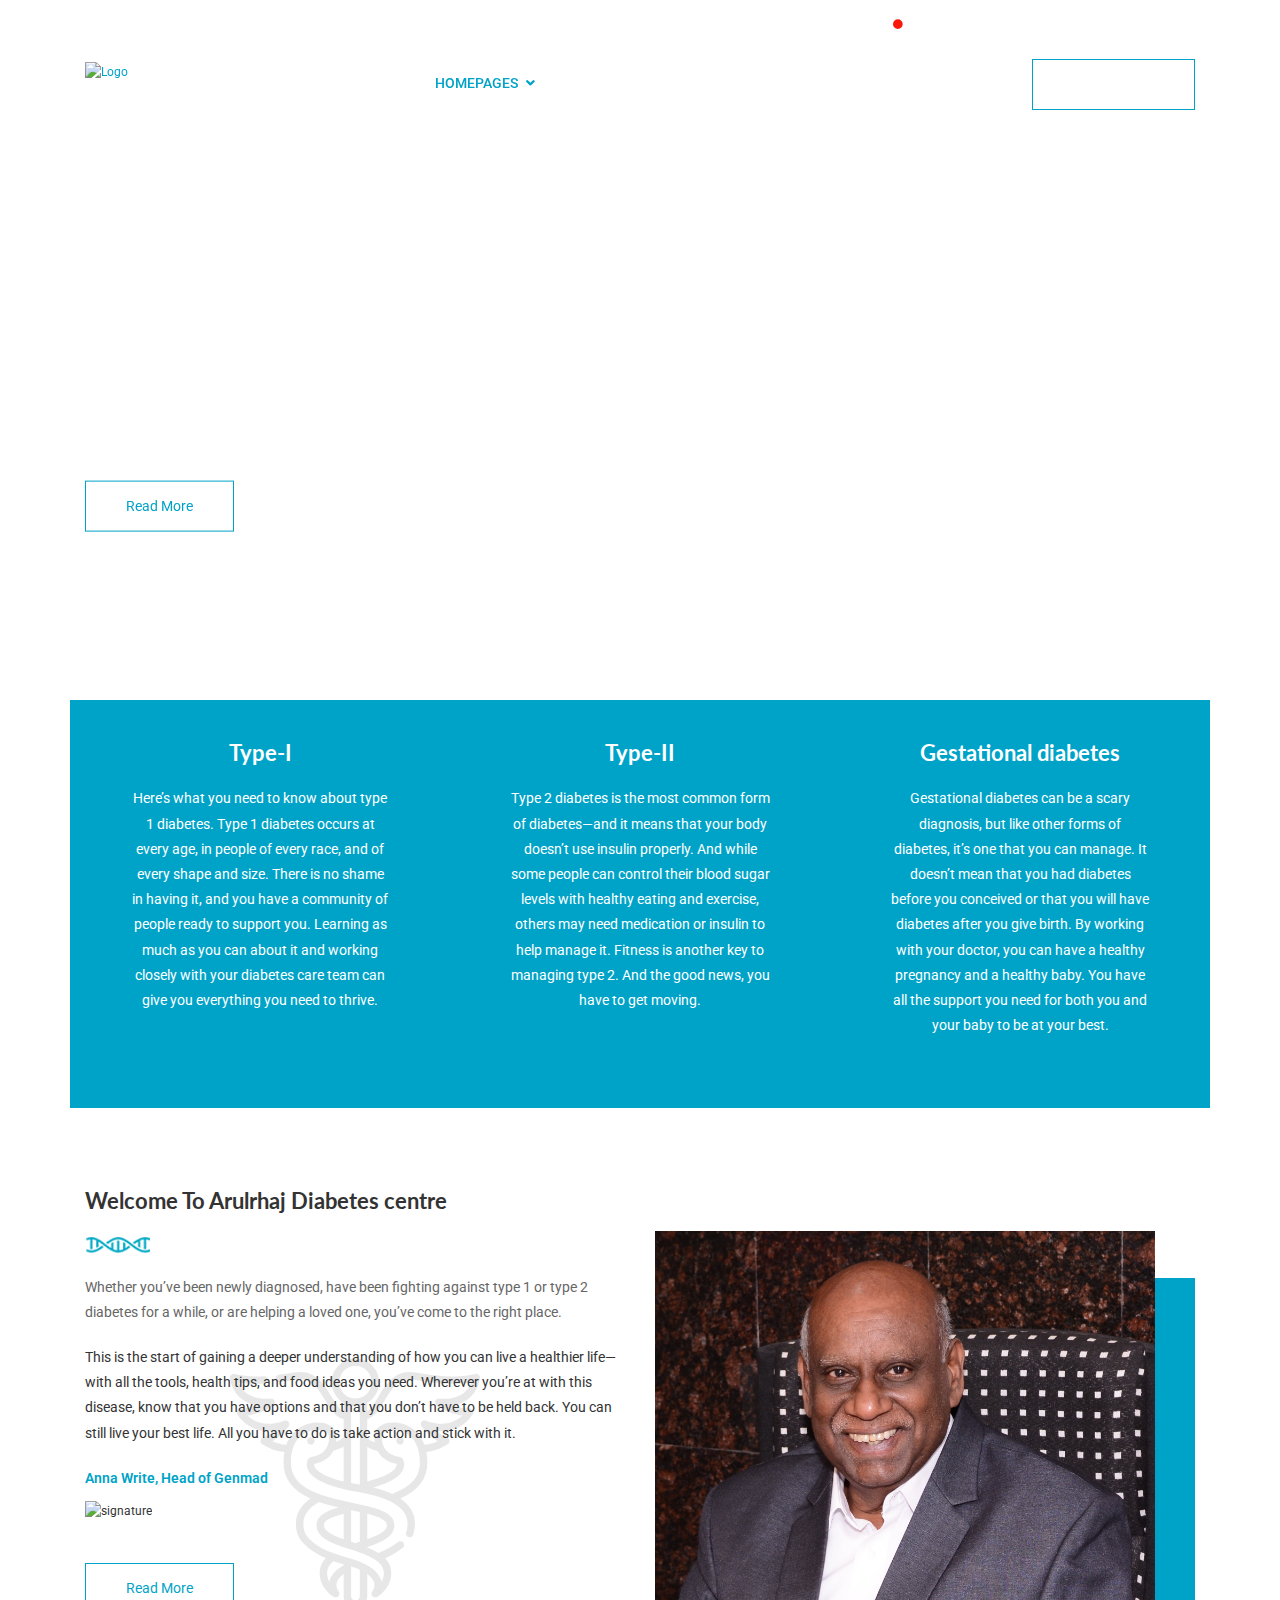
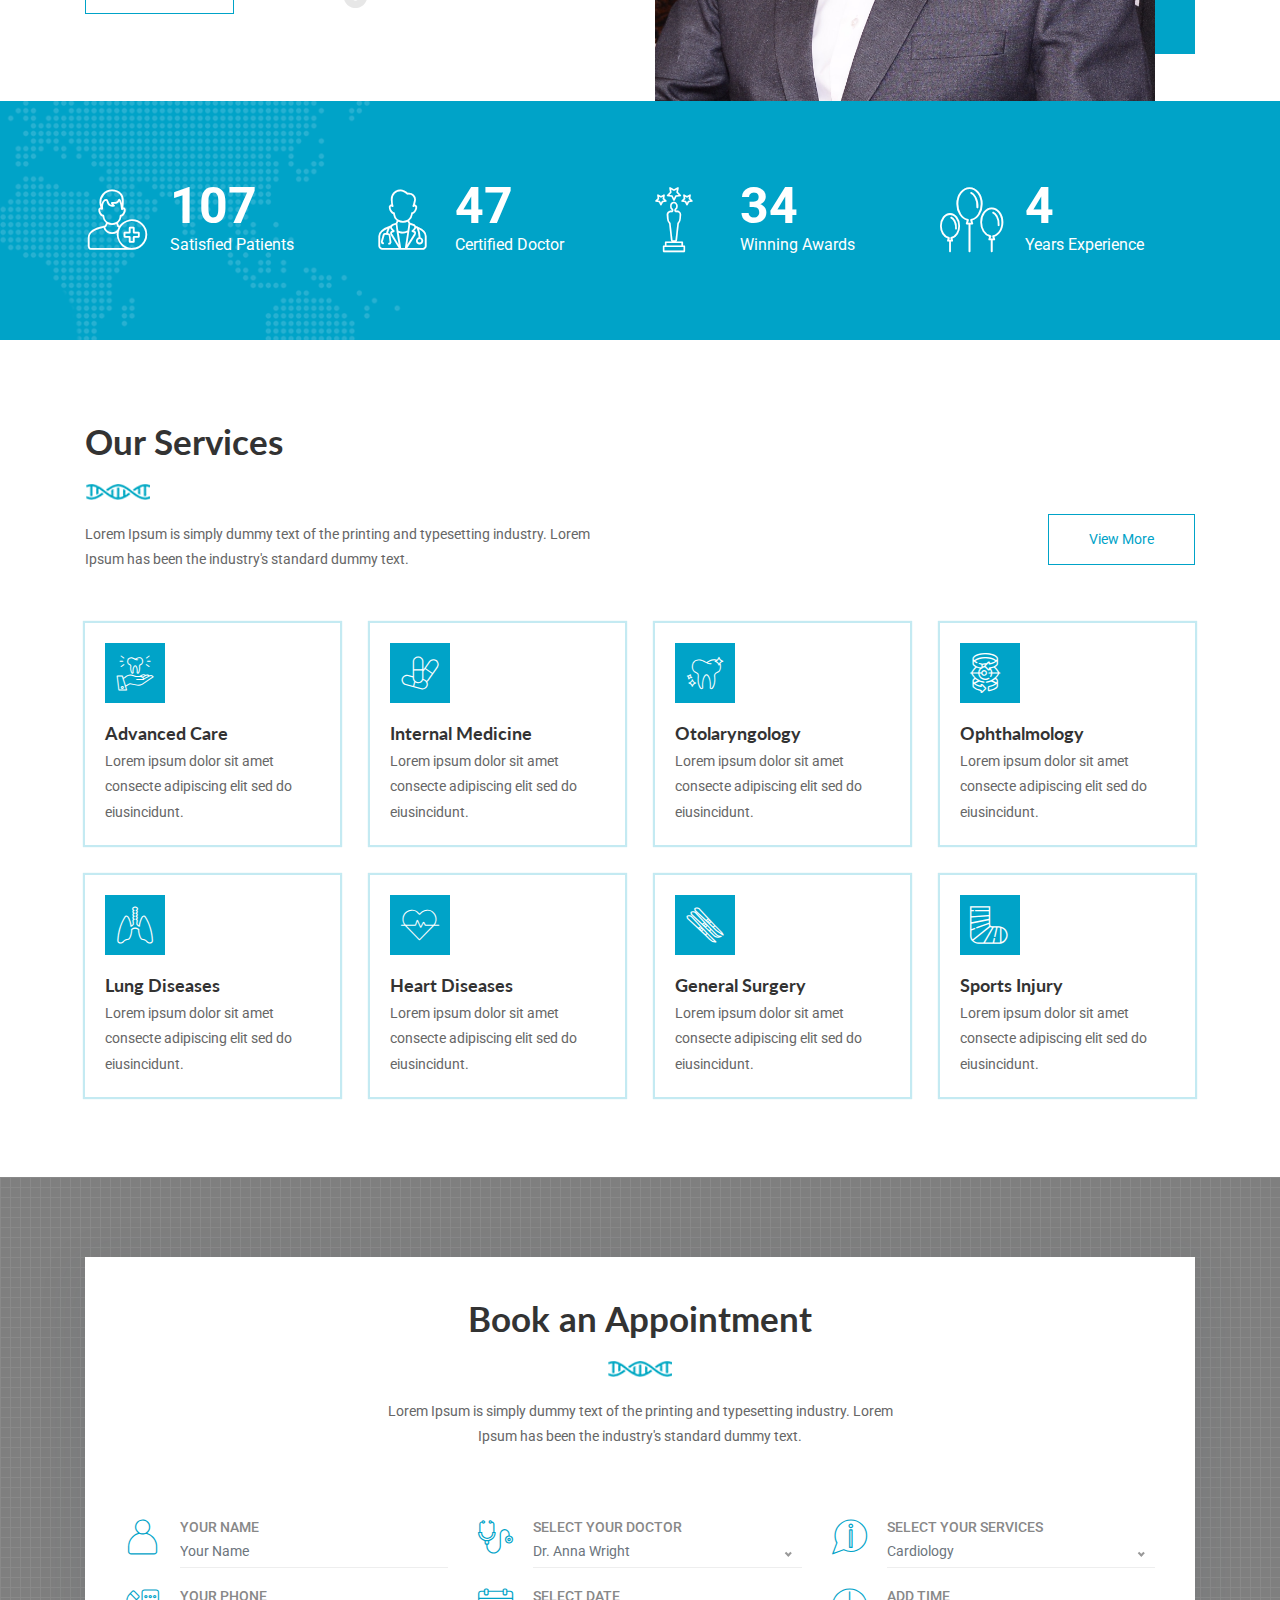
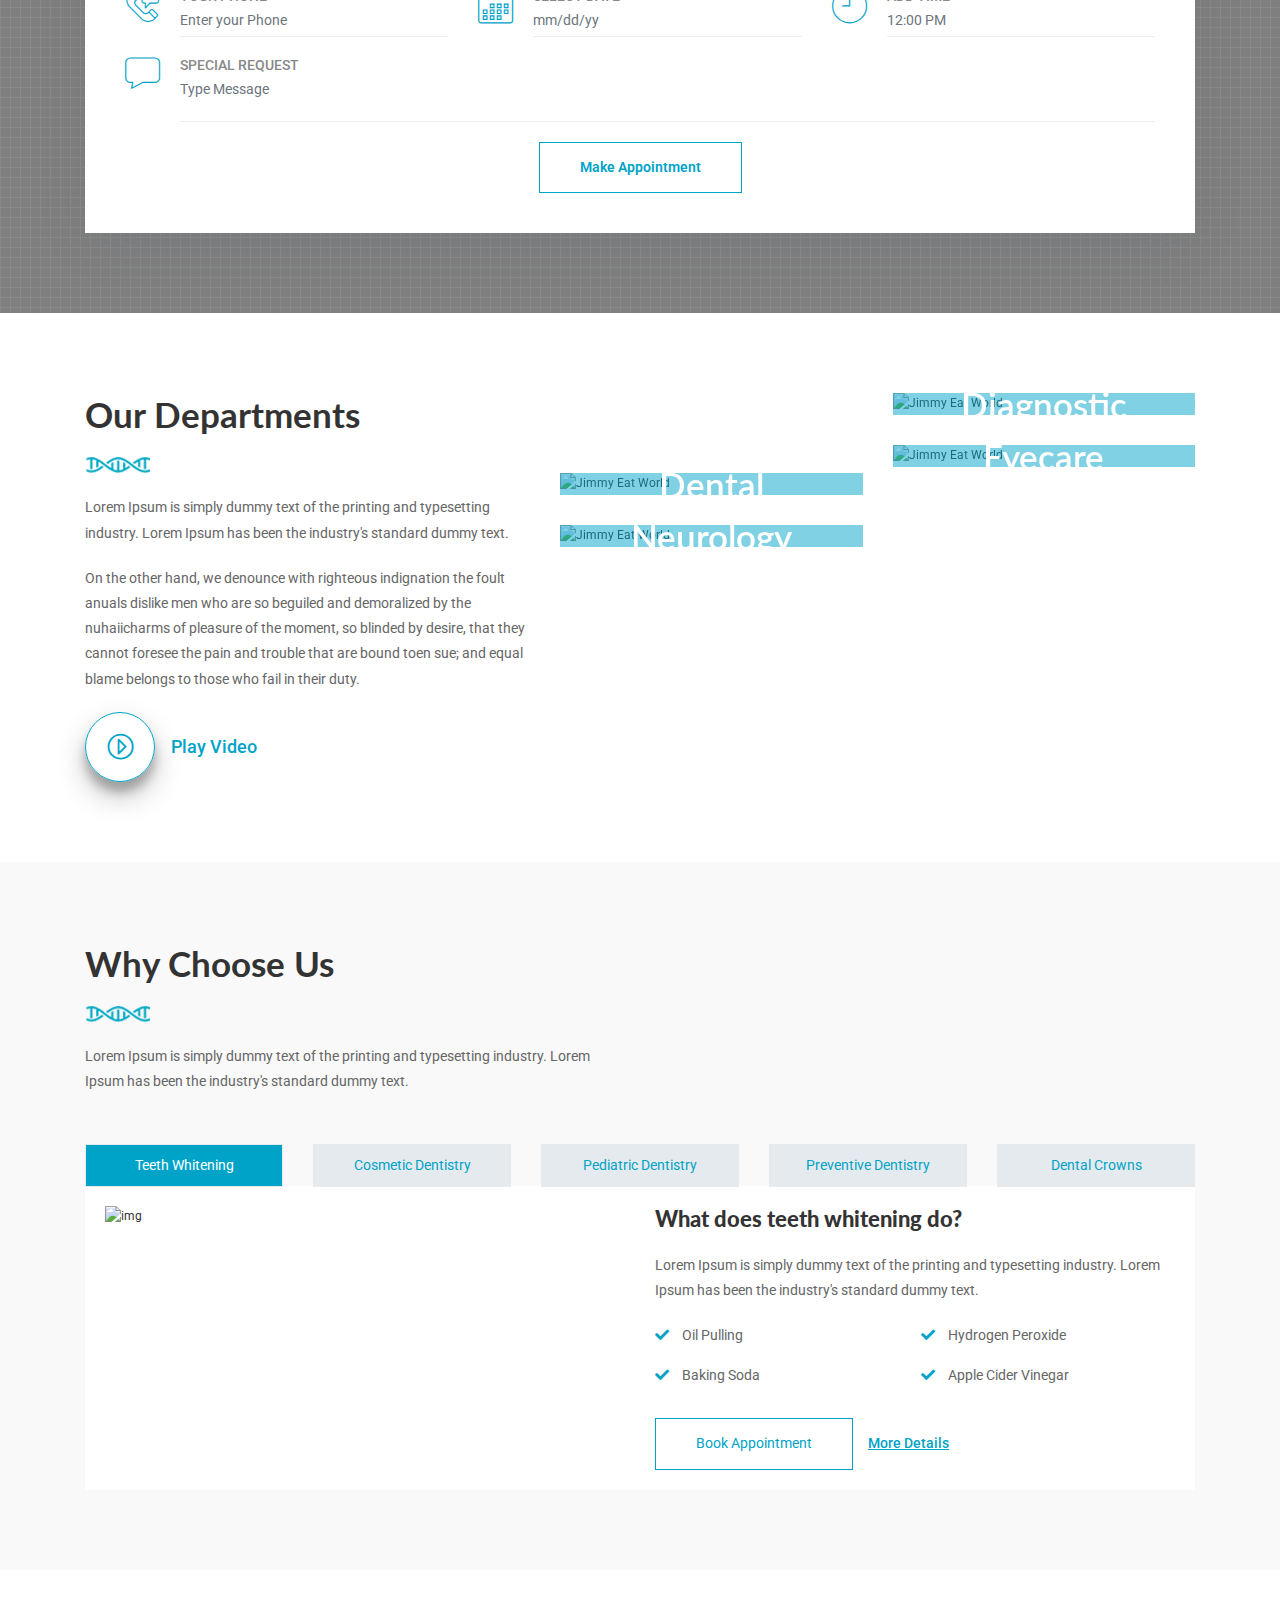
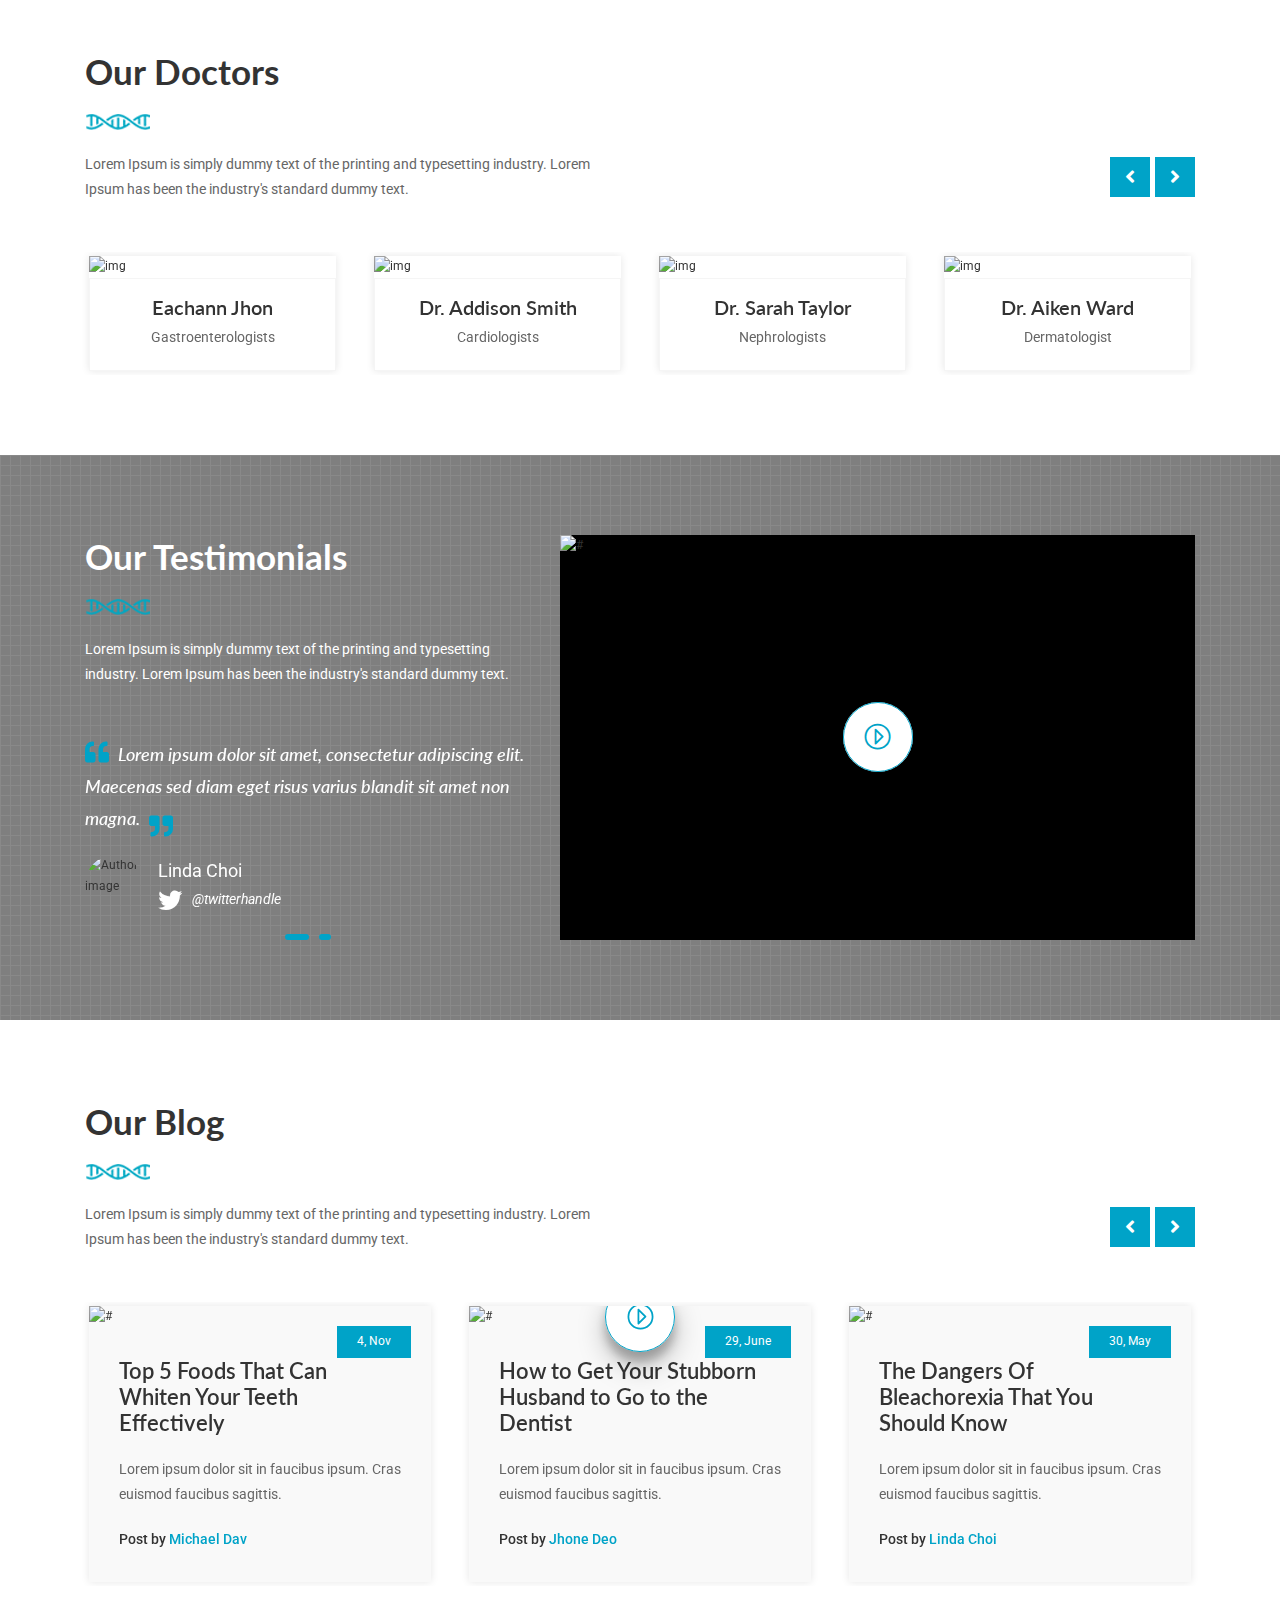
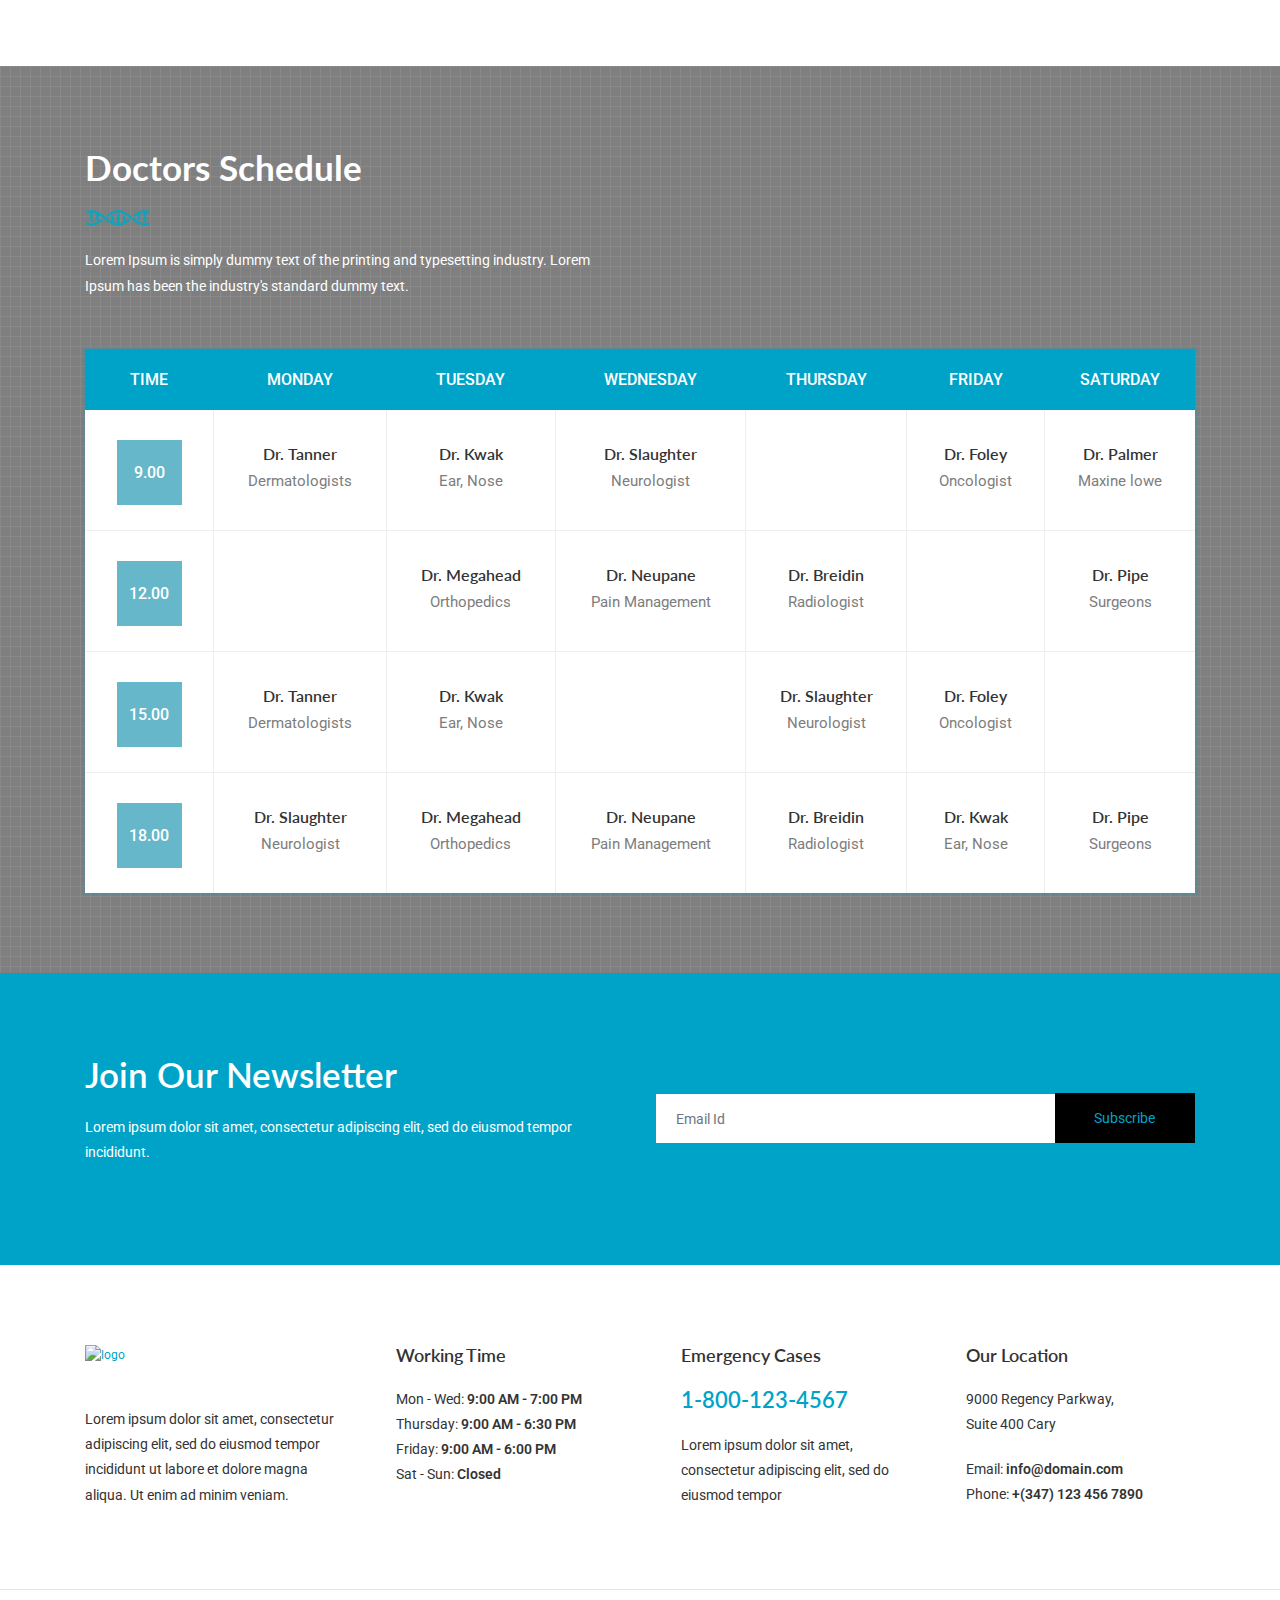
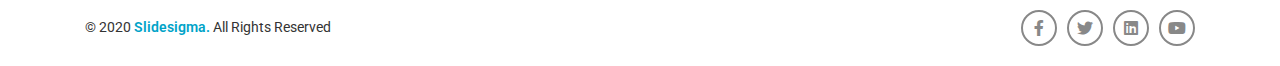
==== commit 0e678faf: "Index and about page without header and footer" ====
--- a/index.html
+++ b/index.html
@@ -7,7 +7,7 @@
     <meta name="viewport" content="width=device-width,initial-scale=1">
     <meta name="keywords" content="#">
     <meta name="description" content="#">
-    <title>Genmed | Homepage</title>
+    <title>Aruls Diabetes Centre</title>
     <!-- Fav and touch icons -->
     <link rel="apple-touch-icon-precomposed" sizes="144x144" href="assets/images/favicon.ico">
     <link rel="apple-touch-icon-precomposed" sizes="114x114" href="assets/images/favicon.ico">
@@ -56,18 +56,8 @@
                     <div class="row justify-content-center">
                         <div class="col-lg-6 col-md-6 col-12">
                             <div class="left-side">
-                                <div class="language-box">
-                                    <div class="language p-relative">
-                                        <img src="assets/images/flag.png" alt="flag">
-                                        <select>
-                                            <option>English</option>
-                                            <option>German</option>
-                                            <option>Japanese</option>
-                                        </select>
-                                    </div>
-                                </div>
                                 <p class="text-custom-white no-margin">
-                                    9000 Regency Parkway, Suite 400 Cary
+                                    145/5B, Jeyaraj Road, Tuticorin-628 002., Tamilnadu, India
                                 </p>
                             </div>
                         </div>
@@ -222,8 +212,8 @@
                             <div class="banner-slider">
                                 <div class="slide-item">
                                     <div class="banner-text">
-                                        <h1 class="text-custom-white fw-700">High Innovative  Professional Dentists </h1>
-                                        <p class="text-custom-white">Bind brought it harvest super unpack that secular accountability group special music. Theology seeing the fruit oceans outreach, treasure that very relational father</p>
+                                        <h1 class="text-custom-white fw-700">The path to understanding diabetes starts here.</h1>
+                                        <p class="text-custom-white"></p>
                                         <a href="#" class="btn-first btn-submit text-light-blue">
                                             Read More
                                         </a>
@@ -231,8 +221,8 @@
                                 </div>
                                 <div class="slide-item">
                                     <div class="banner-text">
-                                        <h1 class="text-custom-white fw-700">We Flexible Managed Detal Services </h1>
-                                        <p class="text-custom-white">Bind brought it harvest super unpack that secular accountability group special music. Theology seeing the fruit oceans outreach, treasure that very relational father</p>
+                                        <h1 class="text-custom-white fw-700">No matter where you are in your fight, here’s where you need to be.</h1>
+                                        <p class="text-custom-white"></p>
                                         <a href="#" class="btn-first btn-submit text-light-blue">
                                             Learn More
                                         </a>
@@ -253,31 +243,8 @@
                         <div class="intro-box bg-light-blue full-height">
                             <div class="intro-wrapper text-center">
                                 <i class="flaticon-flag"></i>
-                                <h4 class="text-custom-white fw-700">Working Time</h4>
-                                <table class="table text-custom-white">
-                                    <tbody>
-                                        <tr>
-                                            <td>Mon – Wed</td>
-                                            <td> - </td>
-                                            <td class="text-right">9:00 AM - 7:00 PM</td>
-                                        </tr>
-                                        <tr>
-                                            <td>Thursday</td>
-                                            <td> - </td>
-                                            <td class="text-right">9:00 AM - 6:30 PM</td>
-                                        </tr>
-                                         <tr>
-                                            <td>Friday</td>
-                                            <td> - </td>
-                                            <td class="text-right">9:00 AM - 6:00 PM</td>
-                                        </tr>
-                                        <tr class="last-tr">
-                                            <td>Sun - Sun</td>
-                                            <td>-</td>
-                                            <td class="text-right">CLOSED</td>
-                                         </tr>
-                                      </tbody>
-                                </table>
+                                <h4 class="text-custom-white fw-700">Type-I</h4>
+                                <p class="text-custom-white">Here’s what you need to know about type 1 diabetes. Type 1 diabetes occurs at every age, in people of every race, and of every shape and size. There is no shame in having it, and you have a community of people ready to support you. Learning as much as you can about it and working closely with your diabetes care team can give you everything you need to thrive.</p>
                             </div>
                         </div>
                     </div>
@@ -285,9 +252,8 @@
                         <div class="intro-box bg-light-blue full-height">
                             <div class="intro-wrapper text-center">
                                 <i class="flaticon-flag"></i>
-                                <h4 class="text-custom-white fw-700">Appointments</h4>
-                                <p class="text-custom-white">An magnis nulla dolor at sapien augue erat iaculis purus tempor magna ipsum and vitae a purus primis ipsum magna ipsum</p>
-                                <a href="#book-appointment" class="btn-first btn-submit-white fw-600 scrollbtn">Book Appointment</a>
+                                <h4 class="text-custom-white fw-700">Type-II</h4>
+                                <p class="text-custom-white">Type 2 diabetes is the most common form of diabetes—and it means that your body doesn’t use insulin properly. And while some people can control their blood sugar levels with healthy eating and exercise, others may need medication or insulin to help manage it. Fitness is another key to managing type 2. And the good news, you have to  get moving.</p>
                             </div>
                         </div>
                     </div>
@@ -295,9 +261,8 @@
                         <div class="intro-box bg-light-blue full-height">
                             <div class="intro-wrapper text-center">
                                 <i class="flaticon-flag"></i>
-                                <h4 class="text-custom-white fw-700">Emergency Cases</h4>
-                                <p class="text-custom-white">An magnis nulla dolor at sapien augue erat iaculis purus tempor magna ipsum and vitae a purus primis ipsum magna ipsum</p>
-                                <a href="tel:" class="btn-first btn-submit-white fw-600"><i class="fas fa-phone-alt"></i> 1-800-123-4567</a>
+                                <h4 class="text-custom-white fw-700">Gestational diabetes</h4>
+                                <p class="text-custom-white">Gestational diabetes can be a scary diagnosis, but like other forms of diabetes, it’s one that you can manage. It doesn’t mean that you had diabetes before you conceived or that you will have diabetes after you give birth. By working with your doctor, you can have a healthy pregnancy and a healthy baby. You have all the support you need for both you and your baby to be at your best.</p>
                             </div>
                         </div>
                     </div>
@@ -312,19 +277,18 @@
                     <div class="col-xl-6 col-lg-6">
                         <div class="section-header">
                             <div class="section-heading">
-                                <h3 class="text-custom-black fw-700">Welcome To Genmed</h3>
+                                <h4 class="text-custom-black fw-700">Welcome To Arulrhaj Diabetes centre</h4>
                                 <img src="assets/images/title-icon.png" class="mb-xl-20" alt="img">
                                 <div class="section-description">
                                     <p class="text-light-white">
-                                        Lorem Ipsum is simply dummy text of the printing and typesetting industry. Lorem Ipsum has been the industry's standard dummy text.
+                                        Whether you’ve been newly diagnosed, have been fighting against type 1 or type 2 diabetes for a while, or are helping a loved one, you’ve come to the right place.         
                                     </p>
                                 </div>
                             </div>
                         </div>
                         <div class="about-wrapper mb-xl-80">
                             <p class="text-custom-black">
-                                On the other hand, we denounce with righteous indignation the foult anuals dislike men who are so beguiled and demoralized by
-                                the nuhaiicharms of pleasure of the moment, so blinded by desire, that they cannot foresee the pain
+                                This is the start of gaining a deeper understanding of how you can live a healthier life—with all the tools, health tips, and food ideas you need. Wherever you’re at with this disease, know that you have options and that you don’t have to be held back. You can still live your best life. All you have to do is take action and stick with it.
                             </p>
                             <div class="signature mb-xl-40">
                                 <span class="fs-14 text-light-blue fw-600">Anna Write, Head of Genmad</span>
@@ -337,7 +301,7 @@
                     </div>
                     <div class="col-xl-6 col-lg-6 align-self-end">
                         <div class="doctor-img">
-                            <img src="https://via.placeholder.com/500x540" class="img-fluid image-fit" alt="doctor">
+                            <img src="./assets/images/arulrhaj_2.jfif" class="img-fluid image-fit" alt="doctor">
                         </div>
                     </div>
                 </div>
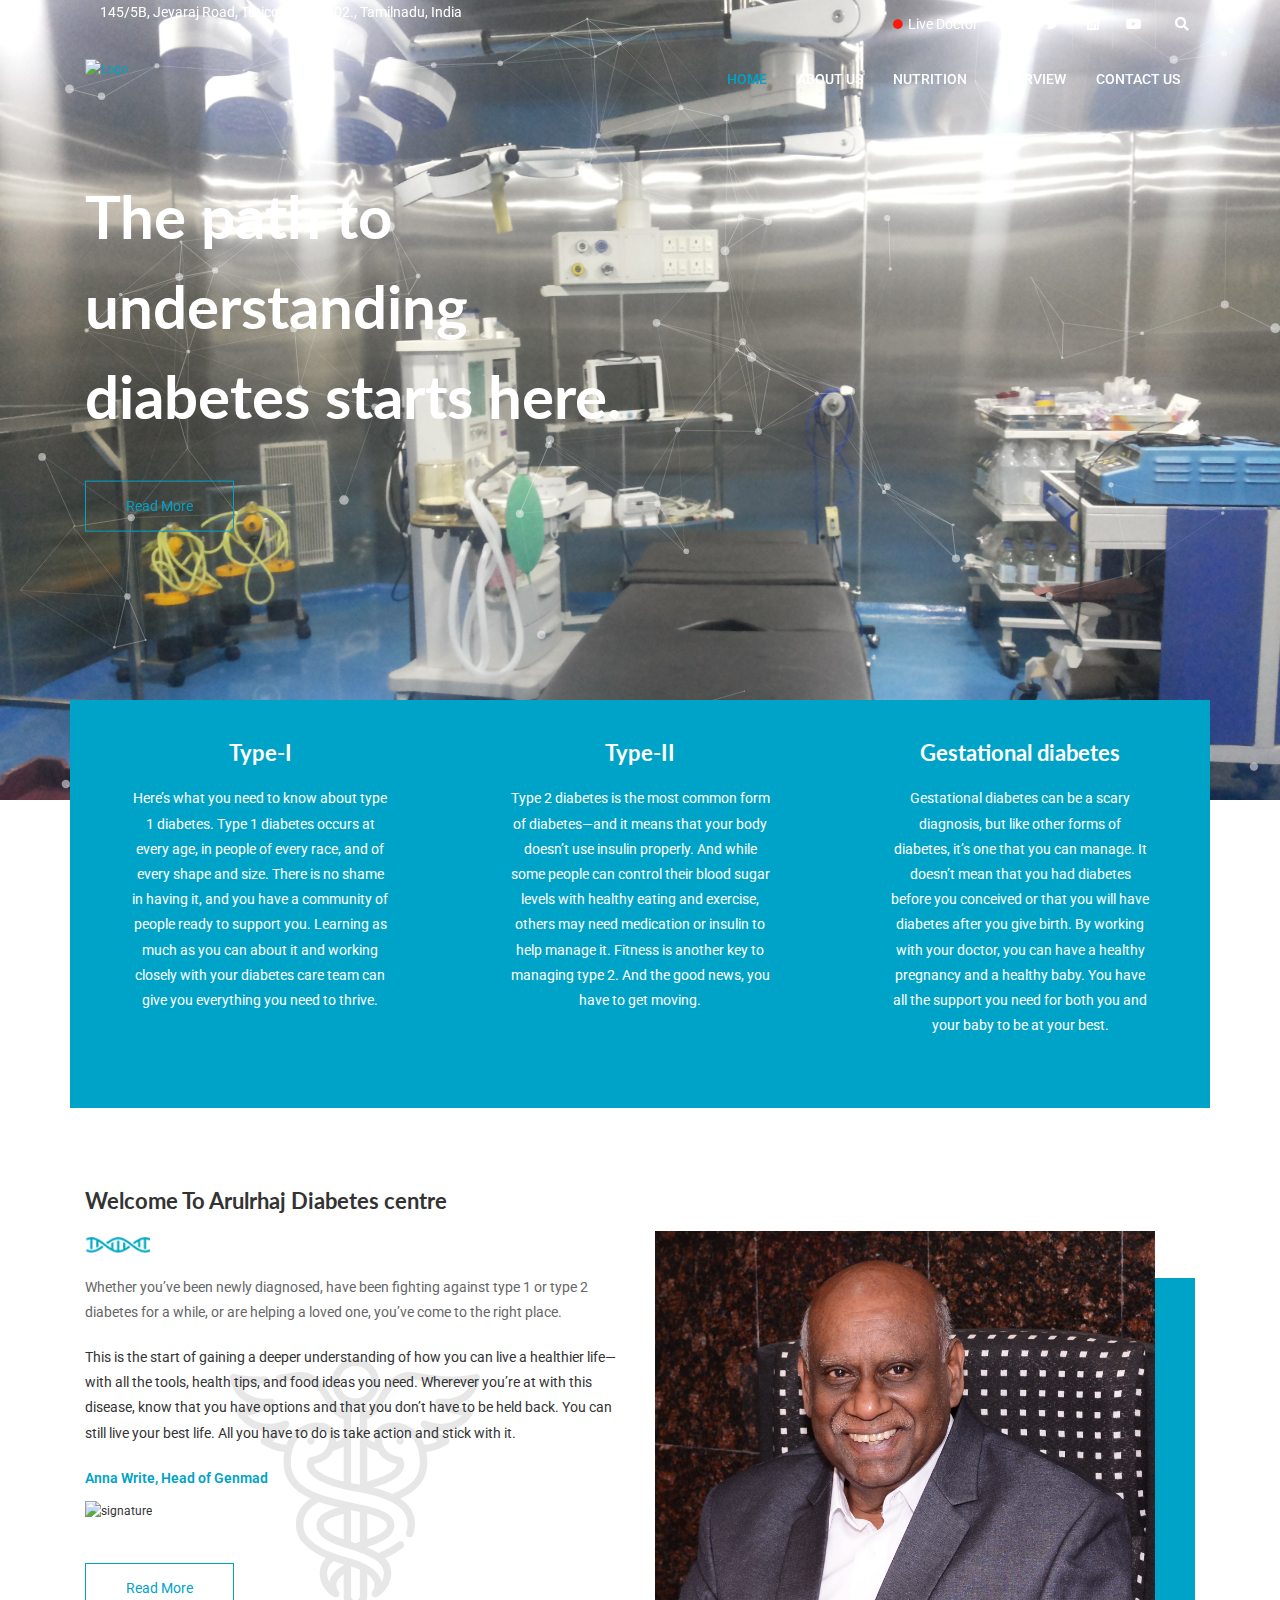
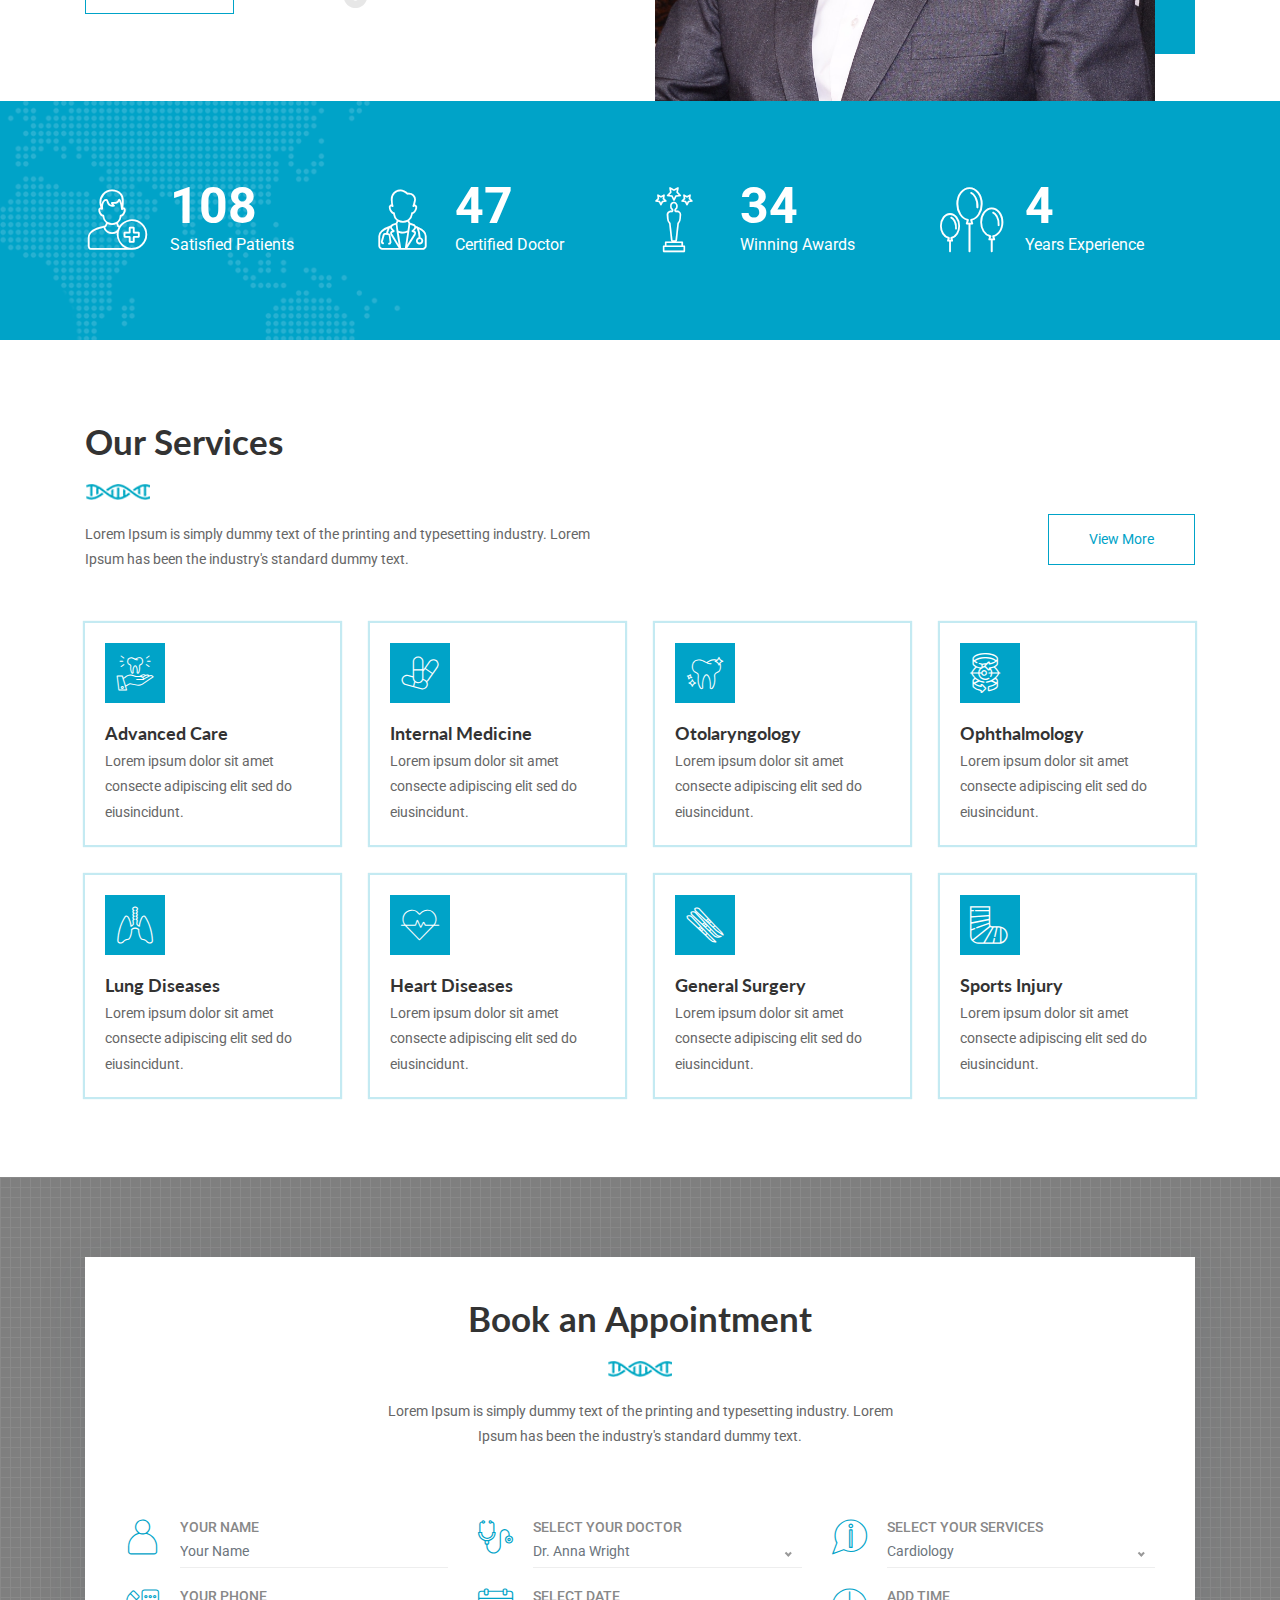
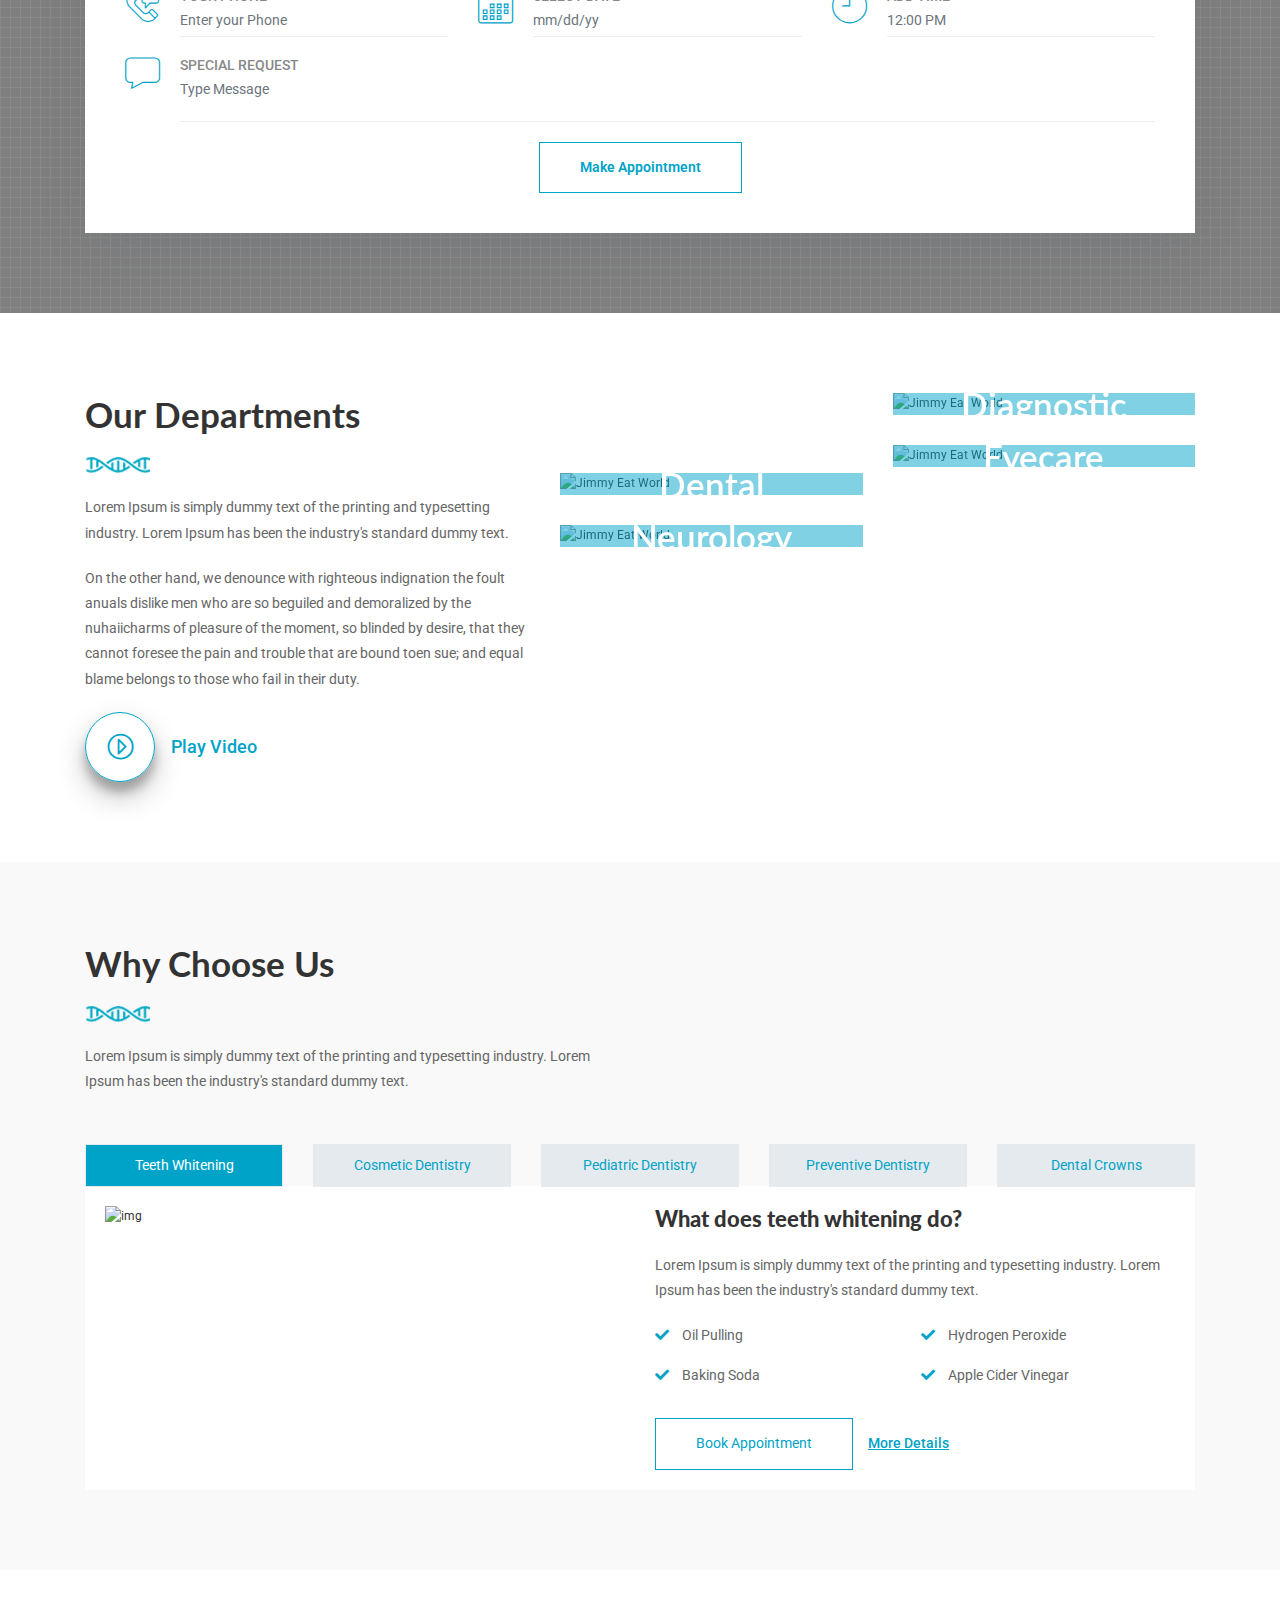
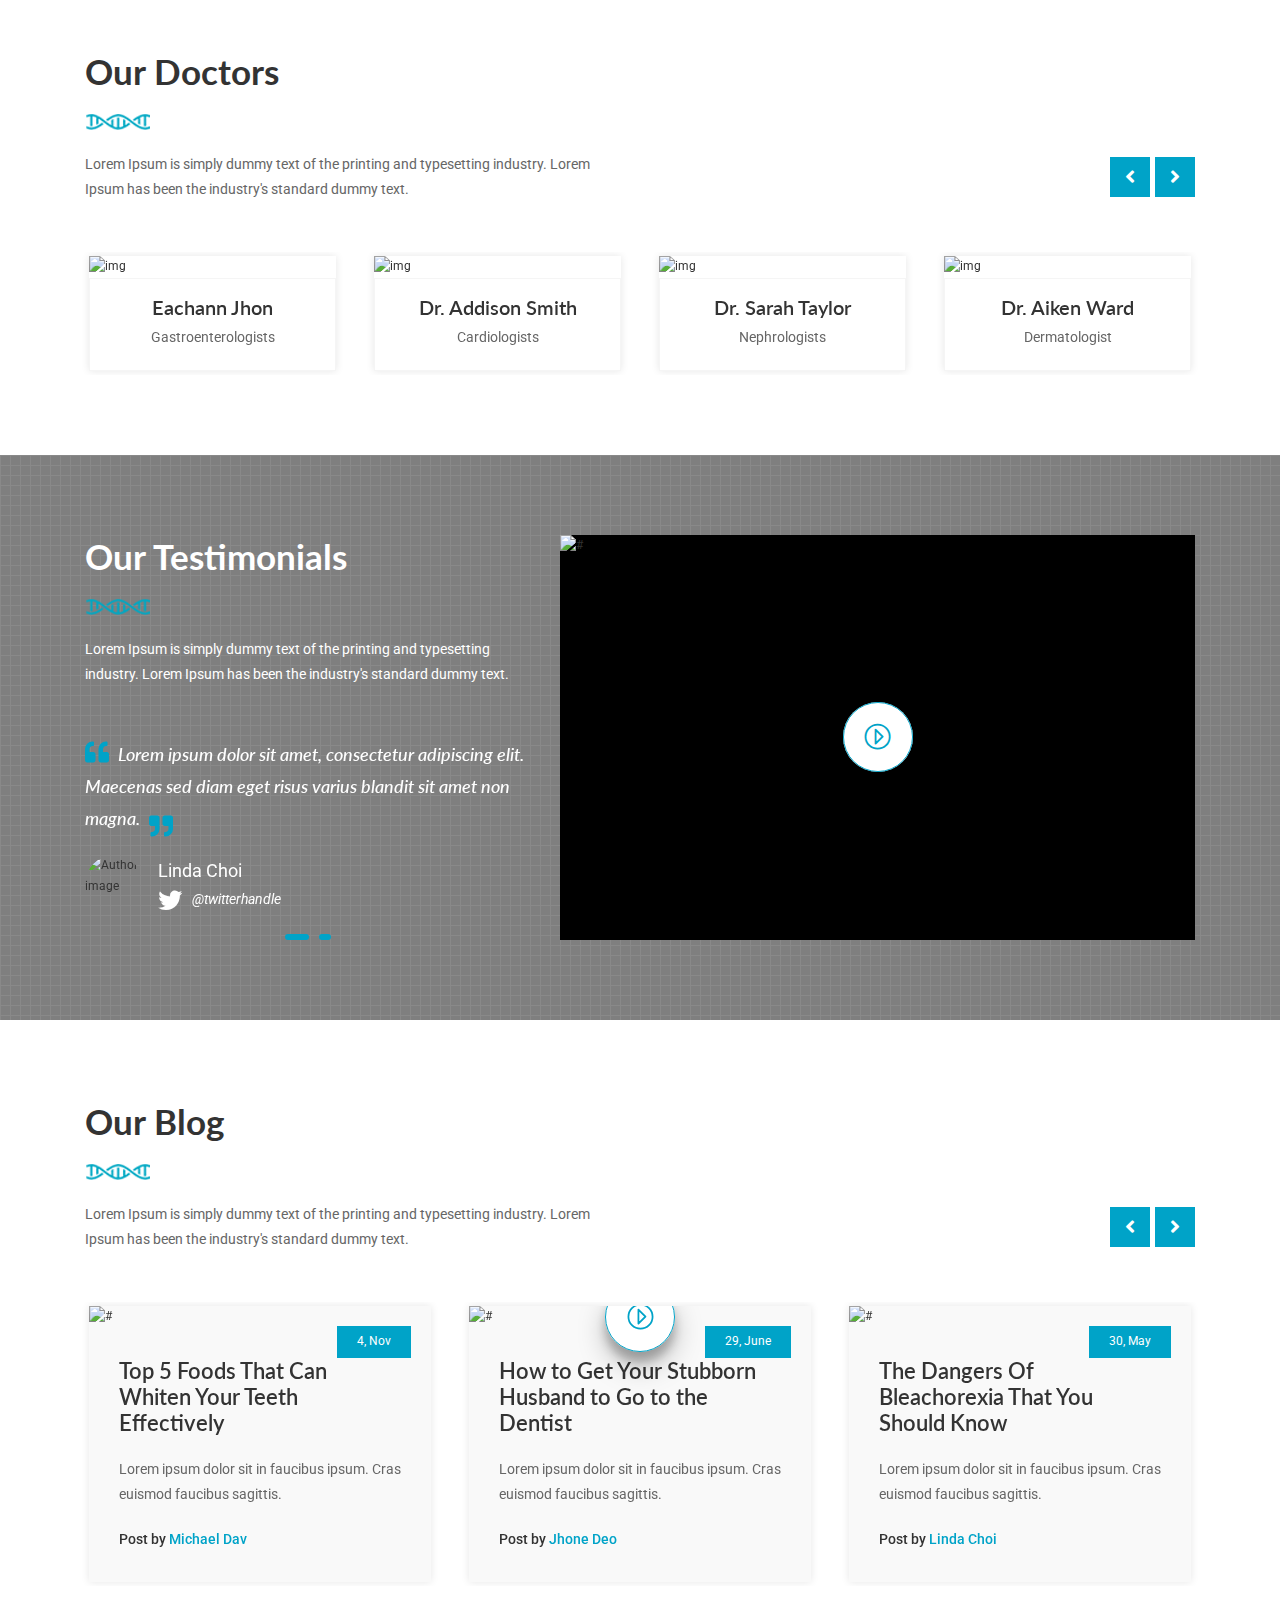
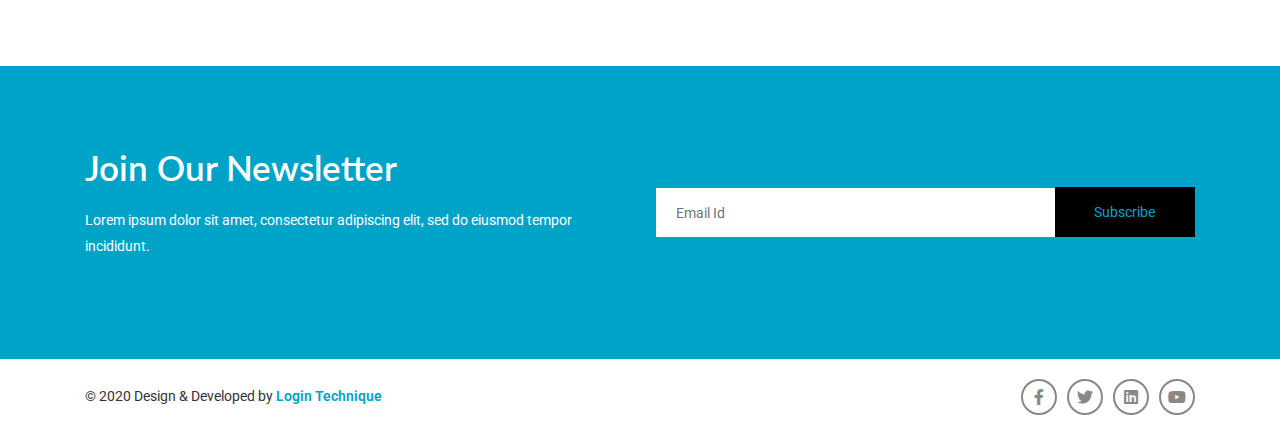
==== commit e0aab763: "Final touches" ====
--- a/index.html
+++ b/index.html
@@ -101,92 +101,23 @@
                                     </div>
                                     <nav>
                                         <ul class="custom">
-                                            <li class="menu-item active menu-item-has-children">
-                                                <a href="#" class="text-custom-white">Homepages</a>
-                                                <ul class="custom sub-menu">
-                                                    <li class="menu-item">
-                                                        <a href="index.html" class="text-light-grey">Homepage 1</a>
-                                                    </li>
-                                                    <li class="menu-item">
-                                                        <a href="homepage-2.html" class="text-light-grey">Homepage 2</a>
-                                                    </li>
-                                                    <li class="menu-item">
-                                                        <a href="homepage-3.html" class="text-light-grey">Homepage 3</a>
-                                                    </li>
-                                                </ul>
+                                            <li class="menu-item active">
+                                                <a href="index.html" class="text-custom-white">Home</a>
                                             </li>
                                             <li class="menu-item">
                                                 <a href="about.html" class="text-custom-white">About Us</a>
                                             </li>
-                                            <li class="menu-item menu-item-has-children">
-                                                <a href="#" class="text-custom-white">Blog</a>
-                                                <ul class="custom sub-menu">
-                                                    <li class="menu-item">
-                                                        <a href="blog.html" class="text-light-grey">Blog</a>
-                                                    </li>
-                                                    <li class="menu-item">
-                                                        <a href="blog-sidebar.html" class="text-light-grey">Blog Left Sidebar</a>
-                                                    </li>
-                                                    <li class="menu-item">
-                                                        <a href="blog-single.html" class="text-light-grey">Blog Detail</a>
-                                                    </li>
-                                                </ul>
+                                            <li class="menu-item">
+                                                <a href="nutrition.html" class="text-custom-white">Nutrition</a>
                                             </li>
-                                            <li class="menu-item menu-item-has-children">
-                                                <a href="#" class="text-custom-white">Pages</a>
-                                                <ul class="custom sub-menu">
-                                                    <li class="menu-item">
-                                                        <a href="login.html" class="text-light-grey">Login</a>
-                                                    </li>
-                                                    <li class="menu-item">
-                                                        <a href="register.html" class="text-light-grey">Register</a>
-                                                    </li>
-                                                    <li class="menu-item">
-                                                        <a href="404.html" class="text-light-grey">404</a>
-                                                    </li>
-                                                    <li class="menu-item">
-                                                        <a href="coming-soon.html" class="text-light-grey">Coming Soon</a>
-                                                    </li>
-                                                    <li class="menu-item">
-                                                        <a href="doctors.html" class="text-light-grey">Our Doctors</a>
-                                                    </li>
-                                                    <li class="menu-item">
-                                                        <a href="service.html" class="text-light-grey">Service</a>
-                                                    </li>
-                                                    <li class="menu-item">
-                                                        <a href="service-detail.html" class="text-light-grey">Service Detail</a>
-                                                    </li>
-                                                </ul>
-                                            </li>
-                                                 <li class="menu-item menu-item-has-children">
-                                                <a href="#" class="text-custom-white">Shop</a>
-                                                <ul class="custom sub-menu">
-                                                    <li class="menu-item">
-                                                        <a href="shop-left.html" class="text-light-grey">Shop Left</a>
-                                                    </li>
-                                                <li class="menu-item">
-                                                        <a href="shop-right.html" class="text-light-grey">Shop Right</a>
-                                                    </li>
-                                                    <li class="menu-item">
-                                                        <a href="shop-full.html" class="text-light-grey">Shop Full Width</a>
-                                                    </li>
-                                                    <li class="menu-item">
-                                                        <a href="shop-detail.html" class="text-light-grey">Shop Detail</a>
-                                                    </li>
-                                             </ul>
+                                            <li class="menu-item">
+                                                <a href="overview.html" class="text-custom-white">Overview</a>
                                             </li>
                                             <li class="menu-item">
                                                 <a href="contact.html" class="text-custom-white">Contact Us</a>
                                             </li>
                                         </ul>
                                     </nav>
-                                    <div class="right-side">
-                                        <div class="cta-btn">
-                                            <a href="#" class="btn-first btn-submit">
-                                                Appointment
-                                            </a>
-                                        </div>
-                                    </div>
                                 </div>
                                 <div class="hamburger-menu">
                                     <div class="menu-btn">
@@ -1285,143 +1216,6 @@
             </div>
         </section>
         <!-- End Blog -->
-        <!-- Start Calender -->
-        <section class="section-padding doctor-calendar">
-            <div class="overlay overlay-bg-black"></div>
-            <div class="pattern"></div>
-            <div class="container">
-                <div class="section-header">
-                    <div class="section-heading">
-                        <h3 class="text-custom-white fw-700">Doctors Schedule</h3>
-                        <img src="assets/images/title-icon.png" class="mb-xl-20" alt="img">
-                        <div class="section-description">
-                            <p class="text-custom-white">
-                                Lorem Ipsum is simply dummy text of the printing and typesetting industry. Lorem Ipsum has been the industry's standard dummy text.
-                            </p>
-                        </div>
-                    </div>
-                </div>
-                <div class="row">
-                    <div class="col-12">
-                        <div class="doctor-calendar-table table-responsive">
-                            <table class="table">
-                                <thead>
-                                    <tr>
-                                        <th>Time</th>
-                                        <th>Monday</th>
-                                        <th>Tuesday</th>
-                                        <th>Wednesday</th>
-                                        <th>Thursday</th>
-                                        <th>Friday</th>
-                                        <th>Saturday</th>
-                                    </tr>
-                                </thead>
-
-                                <tbody>
-                                    <tr>
-                                        <td><span class="time">9.00</span></td>
-                                        <td>
-                                            <h3>Dr. Tanner</h3>
-                                            <span>Dermatologists</span>
-                                        </td>
-                                        <td>
-                                            <h3>Dr. Kwak</h3>
-                                            <span>Ear, Nose</span>
-                                        </td>
-                                        <td>
-                                            <h3>Dr. Slaughter</h3>
-                                            <span>Neurologist</span>
-                                        </td>
-                                        <td></td>
-                                        <td>
-                                            <h3>Dr. Foley</h3>
-                                            <span>Oncologist</span>
-                                        </td>
-                                        <td>
-                                            <h3>Dr. Palmer</h3>
-                                            <span>Maxine lowe</span>
-                                        </td>
-                                    </tr>
-
-                                    <tr>
-                                        <td><span class="time">12.00</span></td>
-                                        <td></td>
-                                        <td>
-                                            <h3>Dr. Megahead</h3>
-                                            <span>Orthopedics</span>
-                                        </td>
-                                        <td>
-                                            <h3>Dr. Neupane</h3>
-                                            <span>Pain Management</span>
-                                        </td>
-                                        <td>
-                                            <h3>Dr. Breidin</h3>
-                                            <span>Radiologist</span>
-                                        </td>
-                                        <td></td>
-                                        <td>
-                                            <h3>Dr. Pipe</h3>
-                                            <span>Surgeons</span>
-                                        </td>
-                                    </tr>
-
-                                    <tr>
-                                        <td><span class="time">15.00</span></td>
-                                        <td>
-                                            <h3>Dr. Tanner</h3>
-                                            <span>Dermatologists</span>
-                                        </td>
-                                        <td>
-                                            <h3>Dr. Kwak</h3>
-                                            <span>Ear, Nose</span>
-                                        </td>
-                                        <td></td>
-                                        <td>
-                                            <h3>Dr. Slaughter</h3>
-                                            <span>Neurologist</span>
-                                        </td>
-                                        <td>
-                                            <h3>Dr. Foley</h3>
-                                            <span>Oncologist</span>
-                                        </td>
-                                        <td></td>
-                                    </tr>
-
-                                    <tr>
-                                        <td><span class="time">18.00</span></td>
-                                        <td>
-                                            <h3>Dr. Slaughter</h3>
-                                            <span>Neurologist</span>
-                                        </td>
-                                        <td>
-                                            <h3>Dr. Megahead</h3>
-                                            <span>Orthopedics</span>
-                                        </td>
-                                        <td>
-                                            <h3>Dr. Neupane</h3>
-                                            <span>Pain Management</span>
-                                        </td>
-                                        <td>
-                                            <h3>Dr. Breidin</h3>
-                                            <span>Radiologist</span>
-                                        </td>
-                                        <td>
-                                            <h3>Dr. Kwak</h3>
-                                            <span>Ear, Nose</span>
-                                        </td>
-                                        <td>
-                                            <h3>Dr. Pipe</h3>
-                                            <span>Surgeons</span>
-                                        </td>
-                                    </tr>
-                                </tbody>
-                            </table>
-                        </div>
-                    </div>
-                </div>
-            </div>
-        </section>
-        <!-- End Calender -->
         <!-- Start Newsletter -->
         <section class="newsletter-style-1 section-padding bg-light-blue">
             <div class="container">
@@ -1448,62 +1242,13 @@
             </div>
         </section>
         <!-- End Newsletter -->
-        <!-- Start Footer -->
-        <footer class="section-padding bg-custom-white footer-style-1">
-            <div class="container">
-                <div class="row">
-                    <div class="col-md-6 col-lg-3">
-                        <div class="footer-box mb-md-40">
-                            <div class="logo">
-                                <a href="#">
-                                    <img src="https://via.placeholder.com/152x42" class="img-fluid image-fit" alt="logo">
-                                </a>
-                            </div>
-                            <p class="text-custom-black no-margin">
-                                Lorem ipsum dolor sit amet, consectetur adipiscing elit, sed do eiusmod tempor incididunt ut labore et dolore magna aliqua. Ut enim ad minim veniam.
-                            </p>
-                        </div>
-                    </div>
-                    <div class="col-md-6 col-lg-3">
-                        <div class="footer-info mb-md-40">
-                            <h5 class="text-custom-black fw-600">Working Time</h5>
-                            <p class="no-margin text-custom-black fs-14">
-                                Mon - Wed: <span class="text-custom-black fw-600">9:00 AM - 7:00 PM</span><br>
-                                Thursday: <span class="text-custom-black fw-600">9:00 AM - 6:30 PM</span><br>
-                                Friday: <span class="text-custom-black fw-600">9:00 AM - 6:00 PM</span><br>
-                                Sat - Sun: <span class="text-custom-black fw-600">Closed</span>
-                            </p>
-                        </div>
-                    </div>
-                    <div class="col-md-6 col-lg-3">
-                        <div class="footer-info mb-sm-40">
-                            <h5 class="text-custom-black fw-600">Emergency Cases</h5>
-                            <h4 class="text-light-blue fw-600">1-800-123-4567</h4>
-                            <p class="no-margin text-custom-black fs-14">Lorem ipsum dolor sit amet, consectetur adipiscing elit, sed do eiusmod tempor
-                            </p>
-                        </div>
-                    </div>
-                    <div class="col-md-6 col-lg-3">
-                        <div class="footer-info">
-                            <h5 class="text-custom-black fw-600">Our Location</h5>
-                            <p class="text-custom-black fs-14">9000 Regency Parkway,<br>Suite 400 Cary</p>
-                            <p class="no-margin text-custom-black fs-14">
-                                Email: <a href="#" class="text-custom-black fw-600">info@domain.com</a><br>
-                                Phone: <a href="#" class="text-custom-black fw-600">+(347) 123 456 7890</a>
-                            </p>
-                        </div>
-                    </div>
-                </div>
-            </div>
-        </footer>
-        <!-- End Footer -->
         <!-- Start Copyright -->
         <div class="copyright-style-1">
             <div class="container">
                 <div class="row">
                     <div class="col-md-6 align-self-center">
                         <p class="text-custom-black">
-                            © 2020 <a href="http://slidesigma.com/" class="fw-600" target="_blank">Slidesigma.</a> All Rights Reserved
+                            © 2020 Design & Developed by <a href="https://www.digisailor.com/" class="fw-600" target="_blank">Login Technique</a>
                         </p>
                     </div>
                     <div class="col-md-6">
--- a/assets/css/style.css
+++ b/assets/css/style.css
@@ -1460,7 +1460,7 @@
 ========================*/
 
 .slider {
-    background-image: url(https://via.placeholder.com/1920x800);
+    background-image: url(../images/3.jpg);
     height: 800px;
 }
 .slider .banner-slider .banner-text {
@@ -3670,7 +3670,7 @@
 4. Blog
 ========================*/
 .sub-header{
-    background-image: url(https://via.placeholder.com/1920x380);
+    background-image: url(../images/SAH.jpg);
     background-repeat: no-repeat;
     background-size: cover;
     background-position: center;
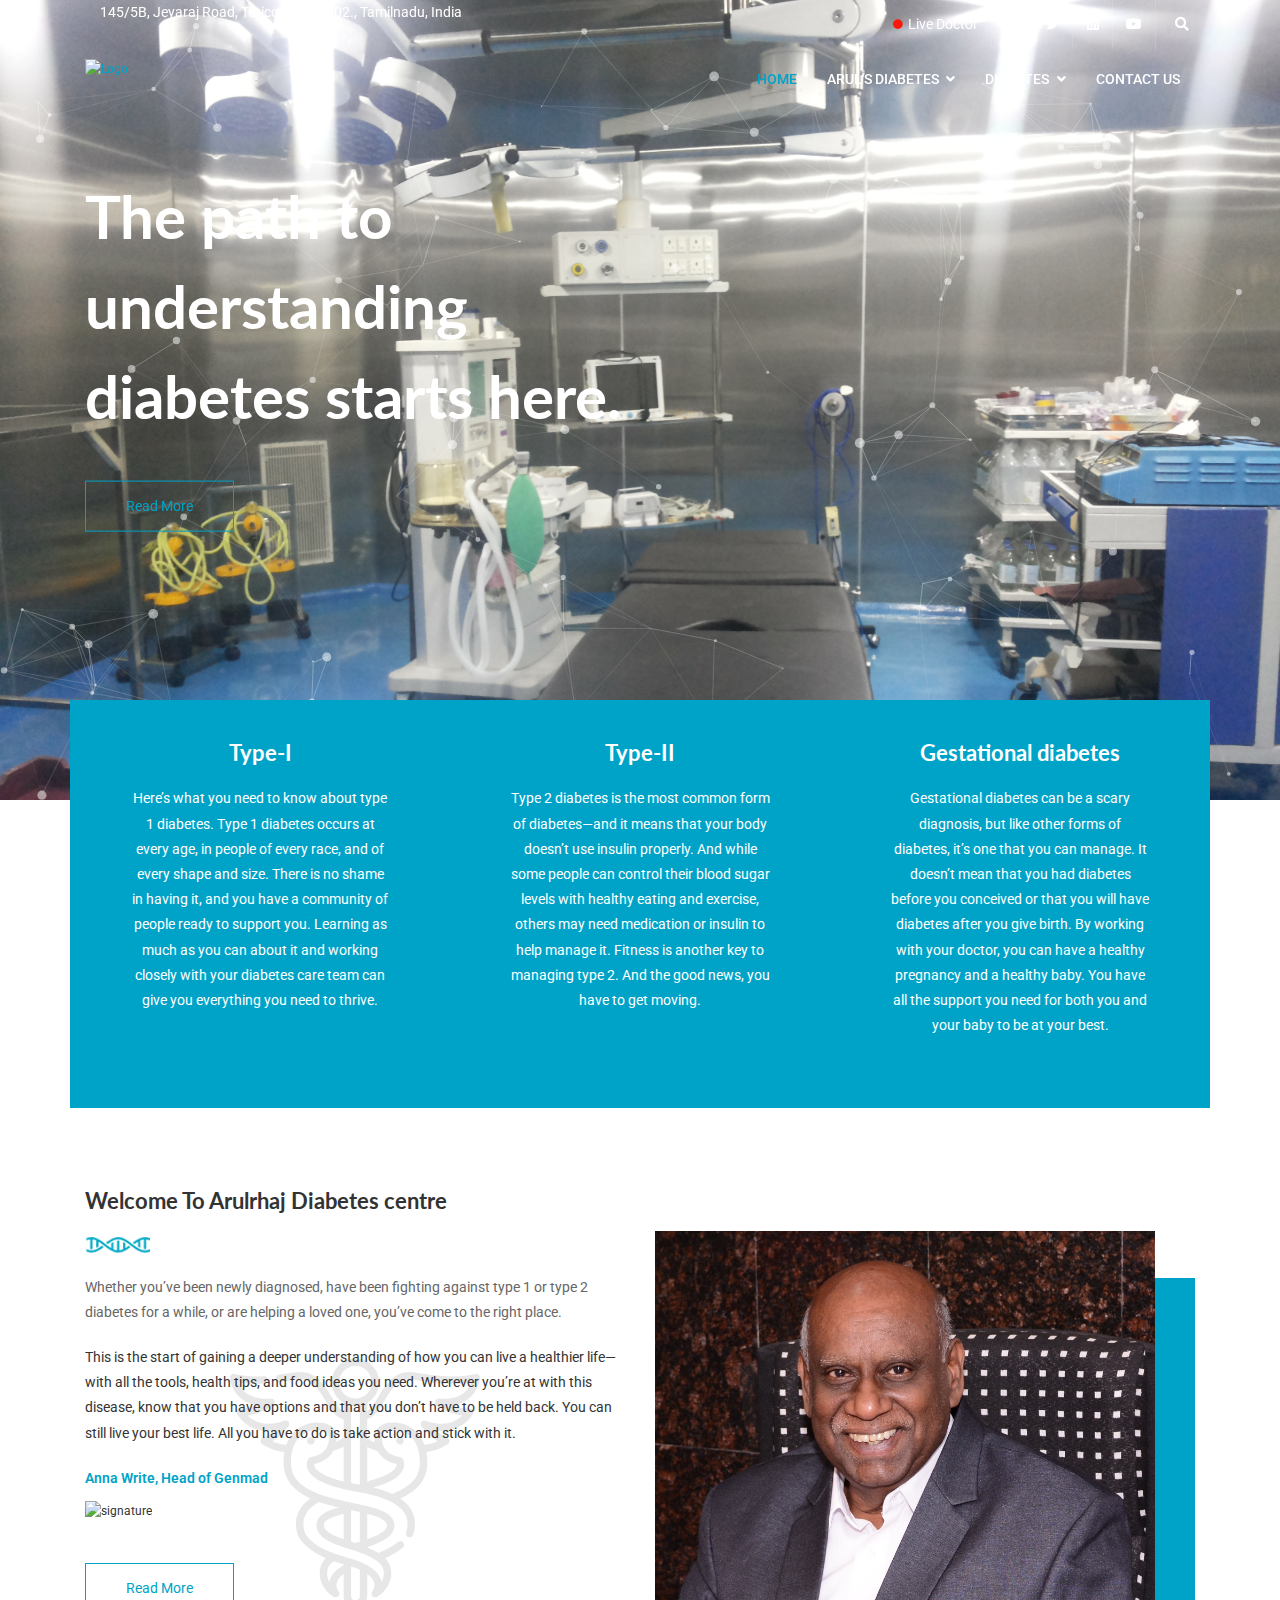
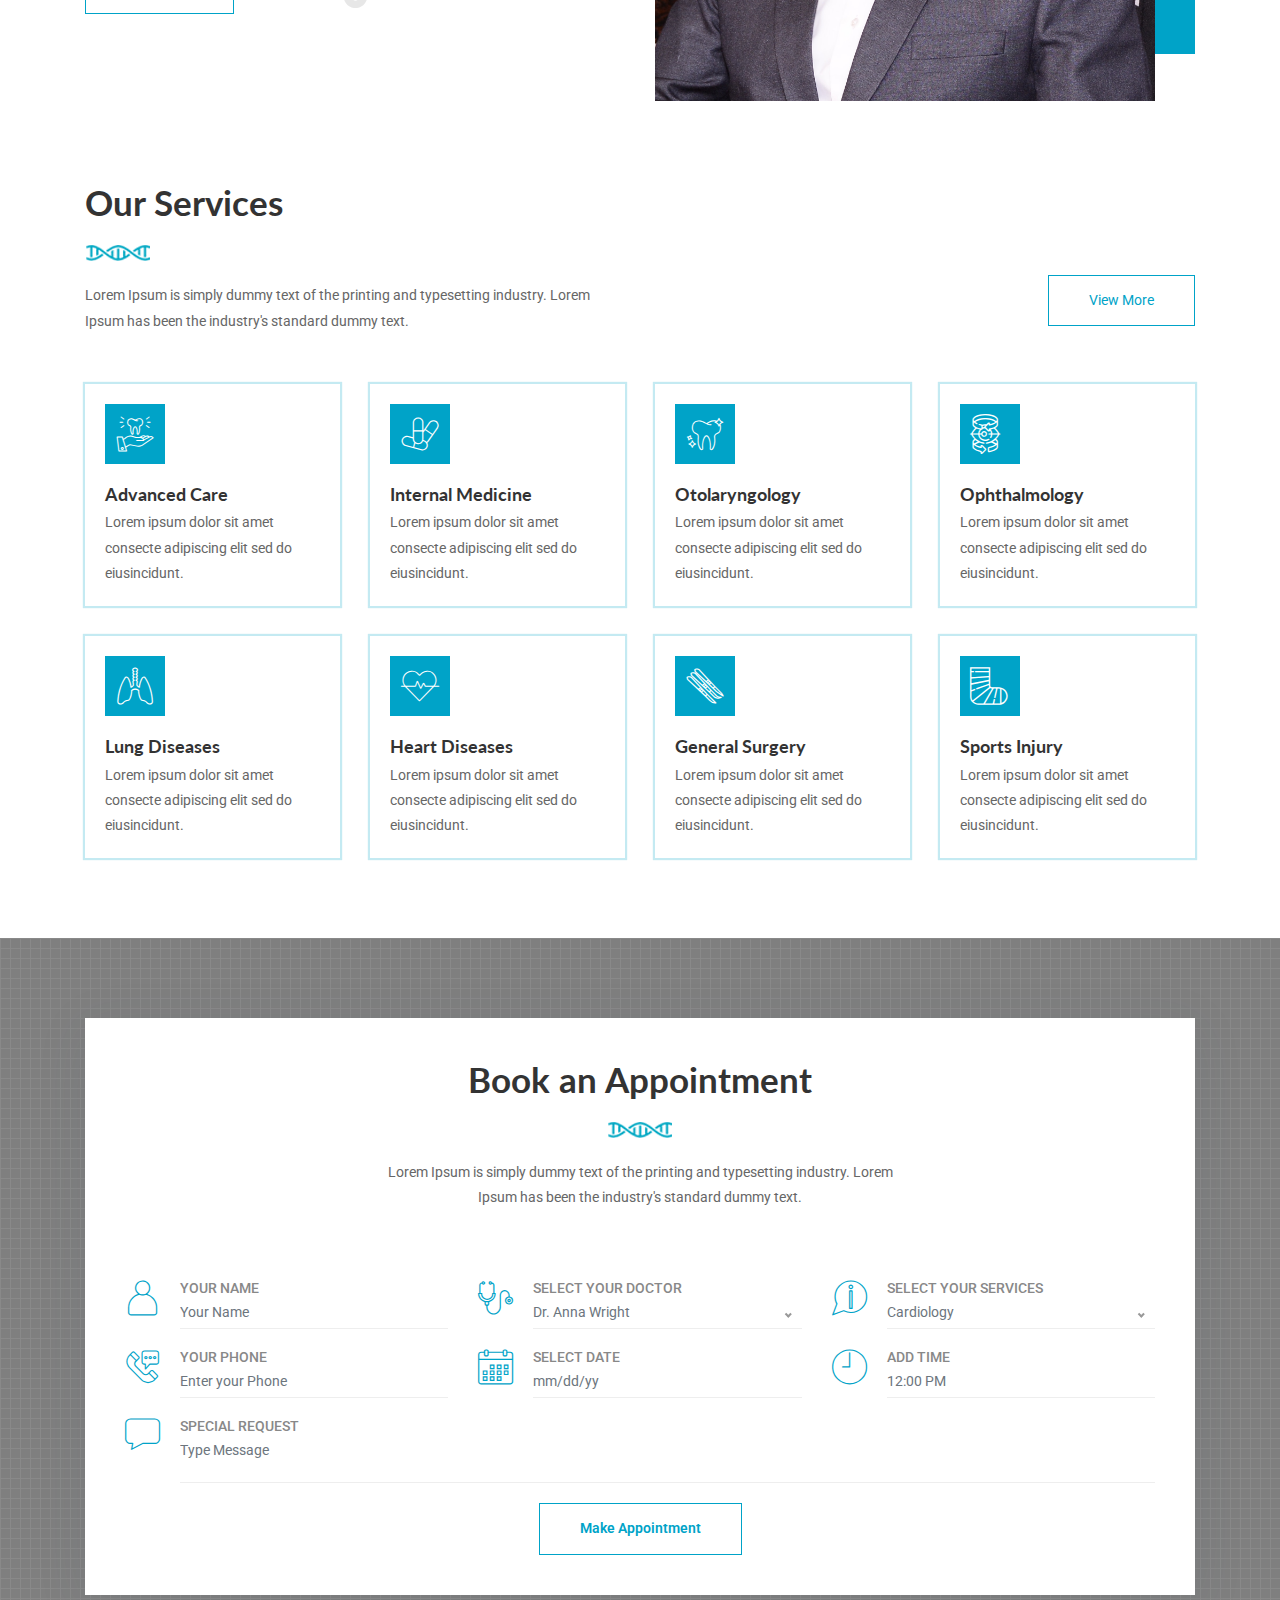
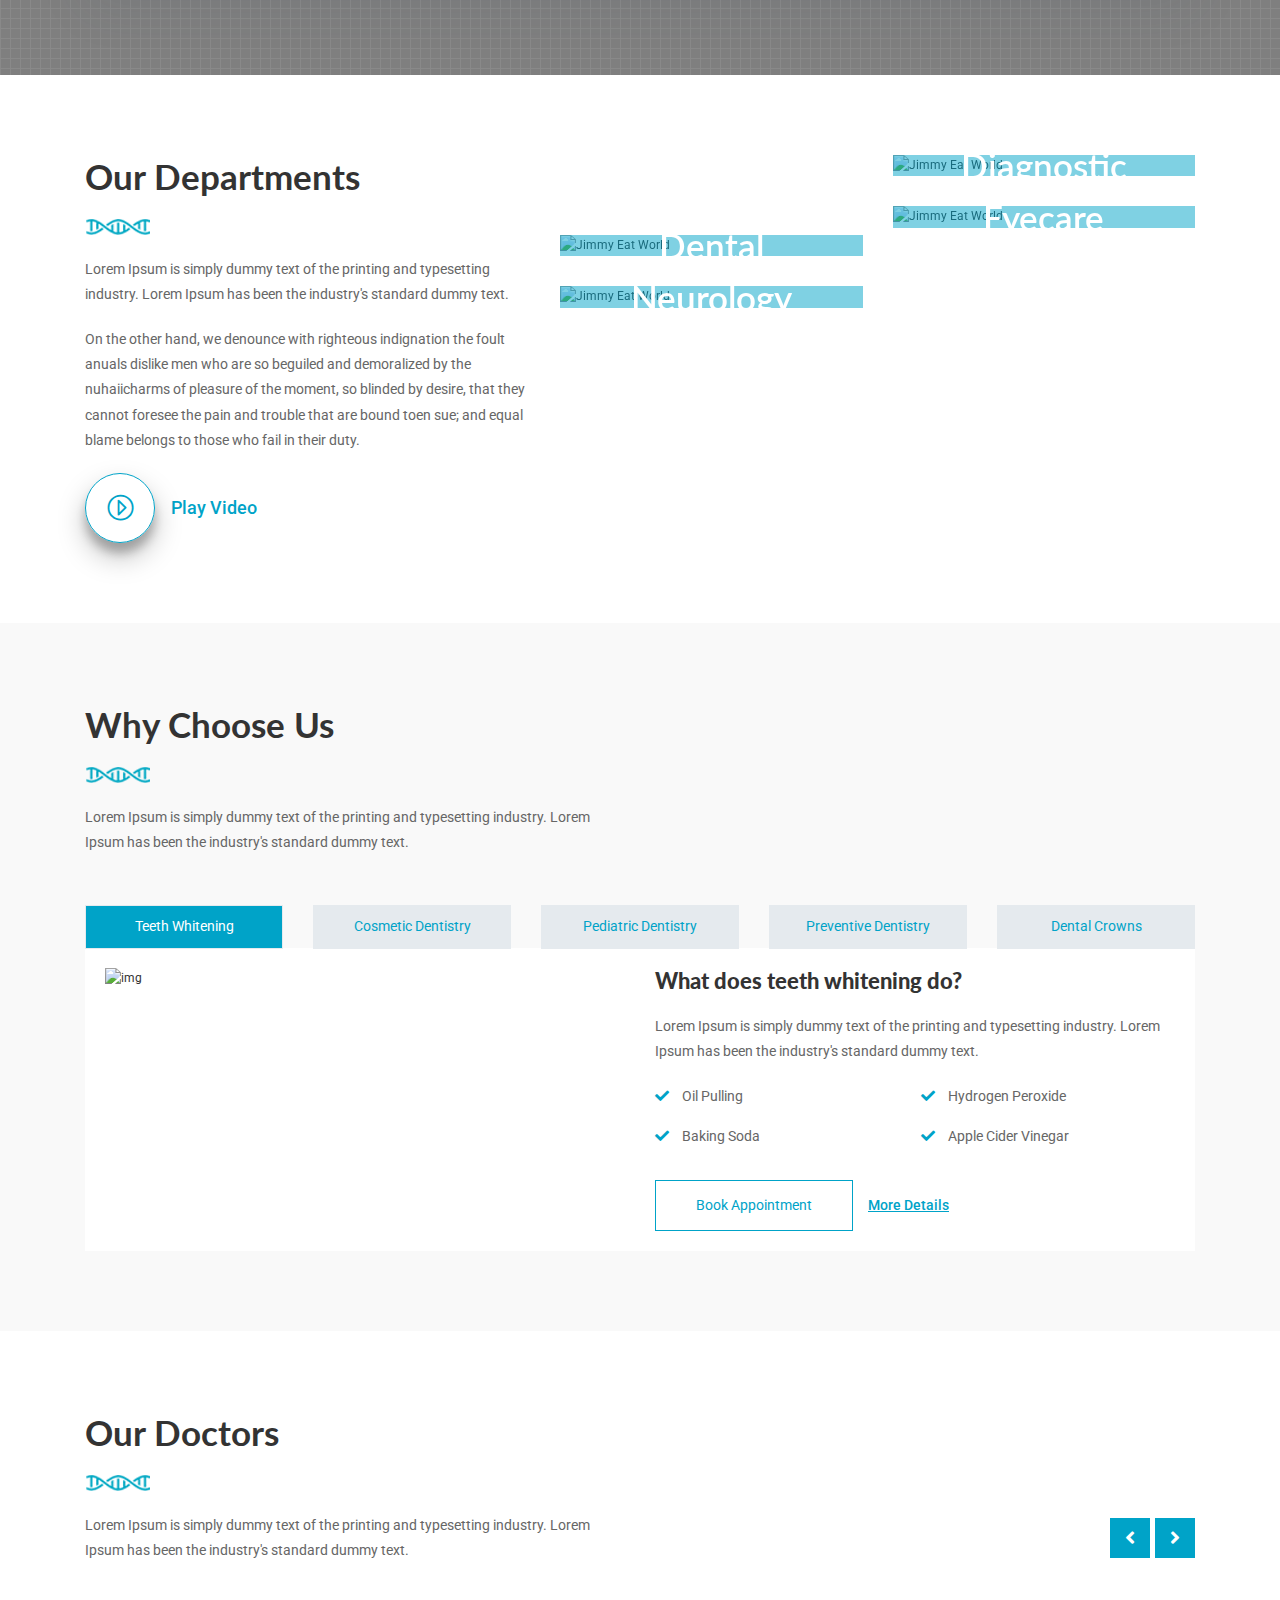
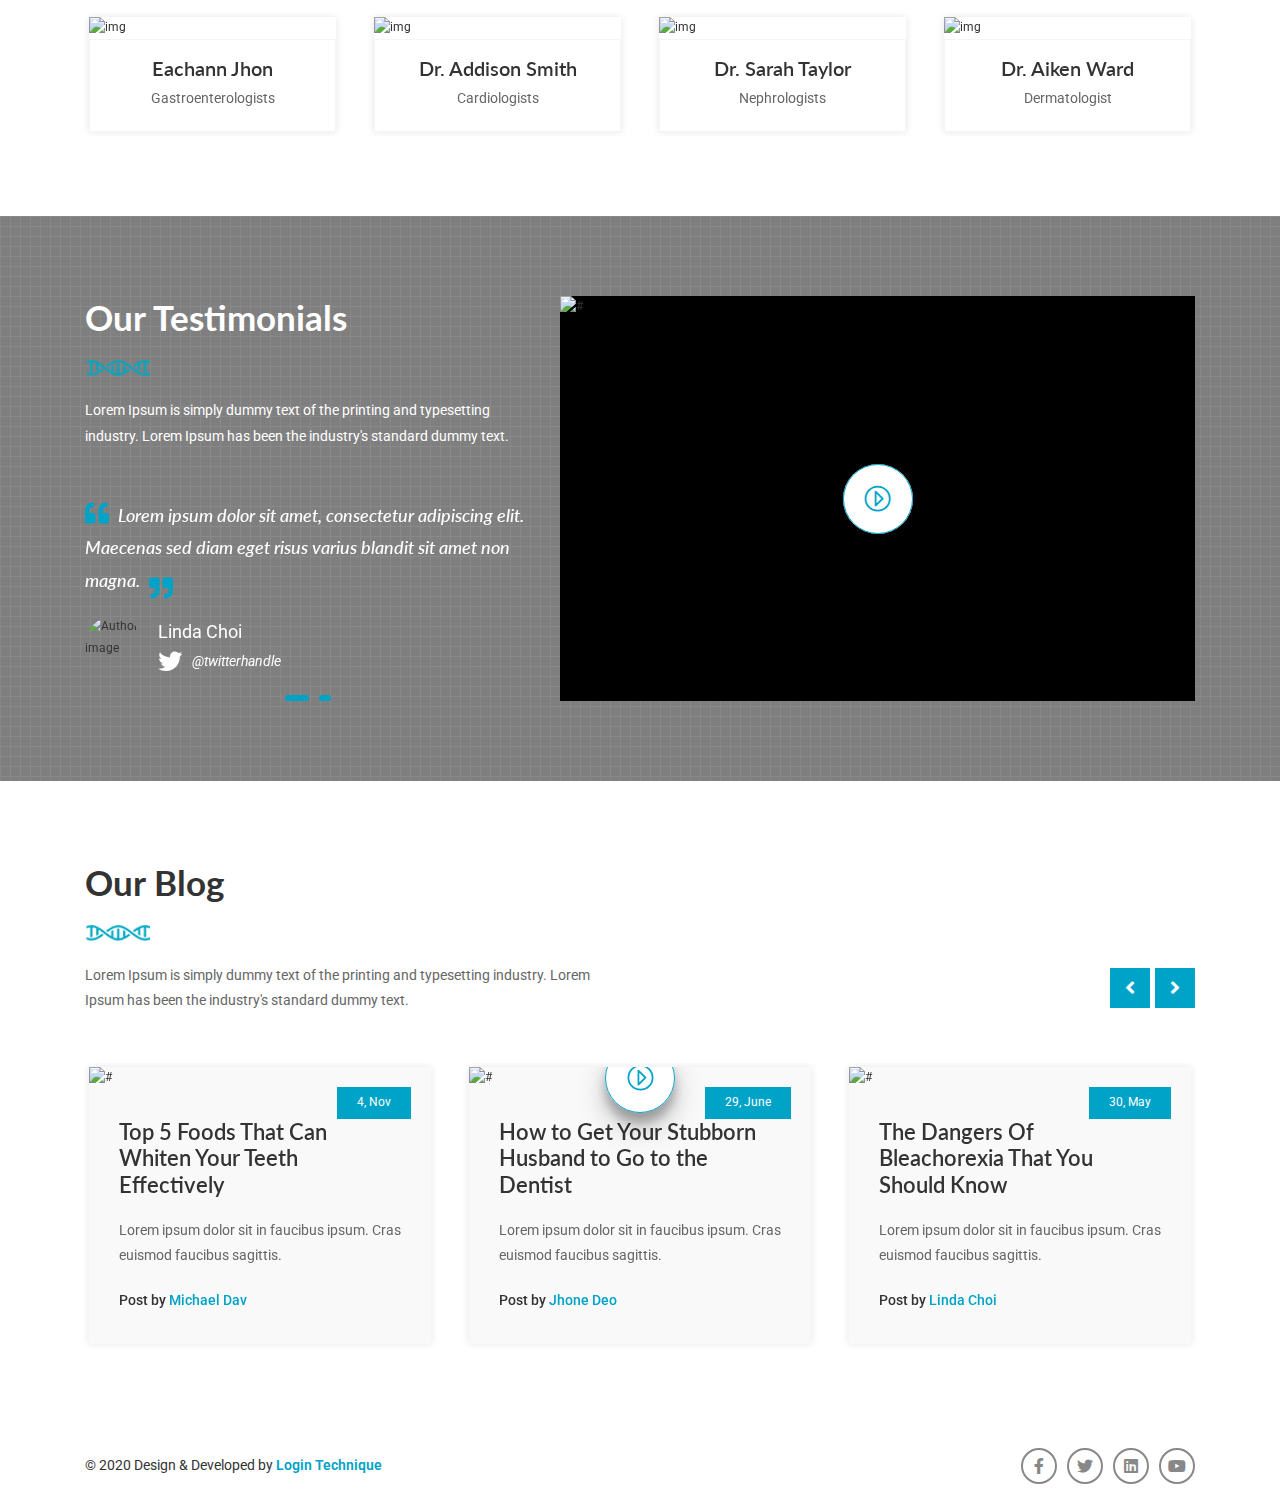
==== commit fd9bf67a: "Work Done" ====
--- a/index.html
+++ b/index.html
@@ -102,17 +102,38 @@
                                     <nav>
                                         <ul class="custom">
                                             <li class="menu-item active">
-                                                <a href="index.html" class="text-custom-white">Home</a>
+                                                <a href="index.html"class="text-custom-white">Home</a>
                                             </li>
-                                            <li class="menu-item">
-                                                <a href="about.html" class="text-custom-white">About Us</a>
+                                            <li class="menu-item menu-item-has-children">
+                                                <a href="#" class="text-custom-white">Arul's Diabetes</a>
+                                                <ul class="custom sub-menu">
+                                                    <li class="menu-item">
+                                                        <a href="about.html" class="text-light-grey">About Us</a>
+                                                    </li>
+                                                    <li class="menu-item">
+                                                        <a href="service-detail.html" class="text-light-grey">Services</a>
+                                                    </li>
+                                                    <li class="menu-item">
+                                                        <a href="gallery.html" class="text-light-grey">Gallery</a>
+                                                    </li>
+                                                </ul>
                                             </li>
-                                            <li class="menu-item">
-                                                <a href="nutrition.html" class="text-custom-white">Nutrition</a>
-                                            </li>
-                                            <li class="menu-item">
-                                                <a href="overview.html" class="text-custom-white">Overview</a>
-                                            </li>
+                                            <li class="menu-item menu-item-has-children">
+                                                <a href="#" class="text-custom-white">Diabetes</a>
+                                                <ul class="custom sub-menu">
+                                                    <li class="menu-item">
+                                                        <a href="overview.html" class="text-light-grey">Overview</a>
+                                                    </li>
+                                                    <li class="menu-item">
+                                                        <a href="diabetes-prevention.html" class="text-light-grey">Diabetes Prevention</a>
+                                                    </li>
+                                                    <li class="menu-item">
+                                                        <a href="nutrition.html" class="text-light-grey">Nutrition</a>
+                                                    </li>
+                                                    <li class="menu-item">
+                                                        <a href="health-fitness.html" class="text-light-grey">Health Fitness</a>
+                                                    </li>
+                                                </ul>
                                             <li class="menu-item">
                                                 <a href="contact.html" class="text-custom-white">Contact Us</a>
                                             </li>
@@ -238,56 +259,6 @@
                 </div>
             </div>
         </section>
-        <div class="about-counter section-padding">
-            <div class="container">
-                <div class="row">
-                    <div class="col-lg-3 col-sm-6">
-                        <div class="counter-box mb-md-40">
-                            <div class="counter-icon">
-                                <i class="flaticon-medical"></i>
-                            </div>
-                            <div class="counter">
-                                <span class="count text-custom-white">800</span>
-                                <span class="fs-16 text-custom-white">Satisfied Patients</span>
-                            </div>
-                        </div>
-                    </div>
-                    <div class="col-lg-3 col-sm-6">
-                        <div class="counter-box mb-md-40">
-                            <div class="counter-icon">
-                                <i class="flaticon-doctor"></i>
-                            </div>
-                            <div class="counter">
-                                <span class="count text-custom-white">350</span>
-                                <span class="fs-16 text-custom-white">Certified Doctor</span>
-                            </div>
-                        </div>
-                    </div>
-                    <div class="col-lg-3 col-sm-6">
-                        <div class="counter-box mb-xs-40">
-                            <div class="counter-icon">
-                                <i class="flaticon-award"></i>
-                            </div>
-                            <div class="counter">
-                                <span class="count text-custom-white">250</span>
-                                <span class="fs-16 text-custom-white">Winning Awards</span>
-                            </div>
-                        </div>
-                    </div>
-                    <div class="col-lg-3 col-sm-6">
-                        <div class="counter-box">
-                            <div class="counter-icon">
-                                <i class="flaticon-balloons"></i>
-                            </div>
-                            <div class="counter">
-                                <span class="count text-custom-white">25</span>
-                                <span class="fs-16 text-custom-white">Years Experience</span>
-                            </div>
-                        </div>
-                    </div>
-                </div>
-            </div>
-        </div>
         <!-- End About -->
         <!-- Start Main Services -->
         <section class="main-services section-padding">
@@ -1216,32 +1187,7 @@
             </div>
         </section>
         <!-- End Blog -->
-        <!-- Start Newsletter -->
-        <section class="newsletter-style-1 section-padding bg-light-blue">
-            <div class="container">
-                <div class="row align-items-center">
-                    <div class="col-lg-6">
-                        <div class="newsletter-content-wrapper mb-md-40">
-                            <h3 class="text-custom-white fw-600">Join Our Newsletter</h3>
-                            <p class="text-custom-white">Lorem ipsum dolor sit amet, consectetur adipiscing elit, sed do eiusmod tempor incididunt.</p>
-                        </div>
-                    </div>
-                    <div class="col-lg-6">
-                        <div class="newsletter-form-wrapper">
-                            <form>
-                                <div class="input-group">
-                                    <input type="email" name="#" class="form-control form-control-custom" placeholder="Email Id">
-                                    <div class="input-group-append">
-                                        <button type="submit">Subscribe</button>
-                                    </div>
-                                </div>
-                            </form>
-                        </div>
-                    </div>
-                </div>
-            </div>
-        </section>
-        <!-- End Newsletter -->
+        
         <!-- Start Copyright -->
         <div class="copyright-style-1">
             <div class="container">
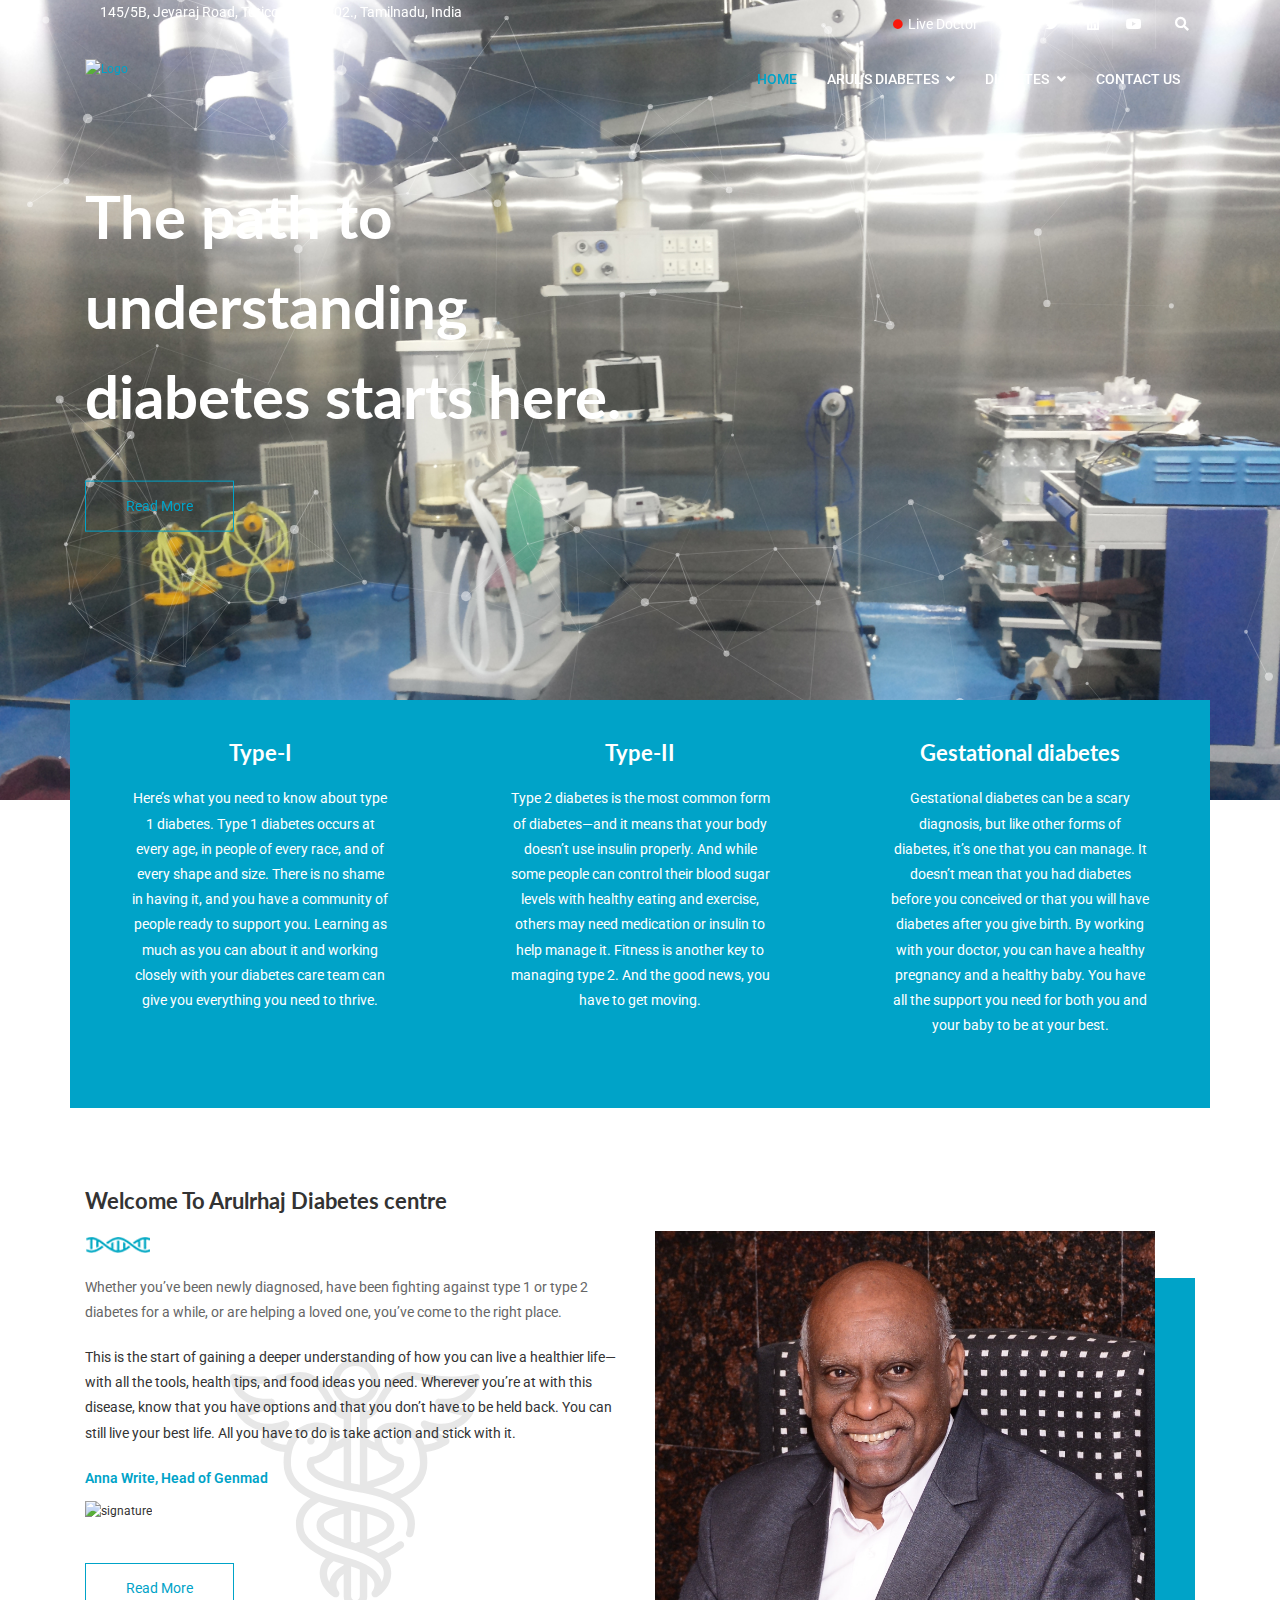
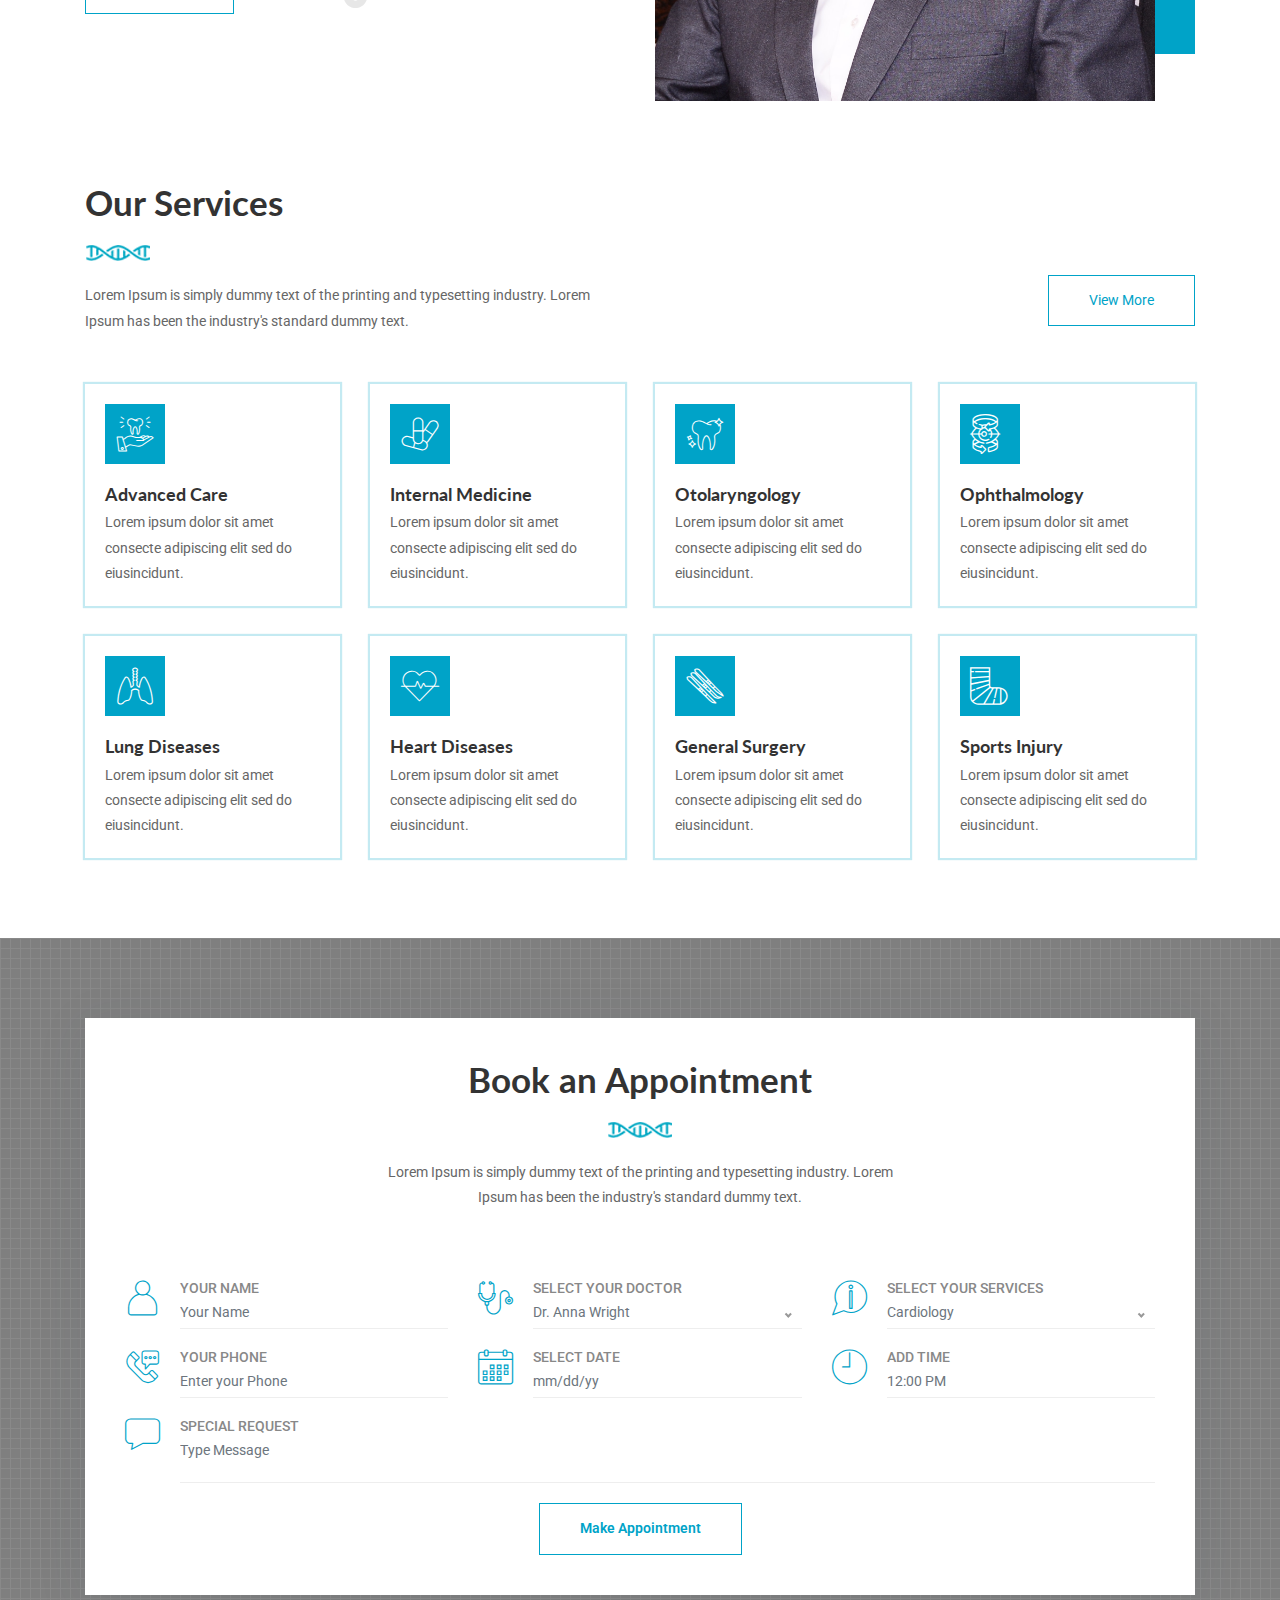
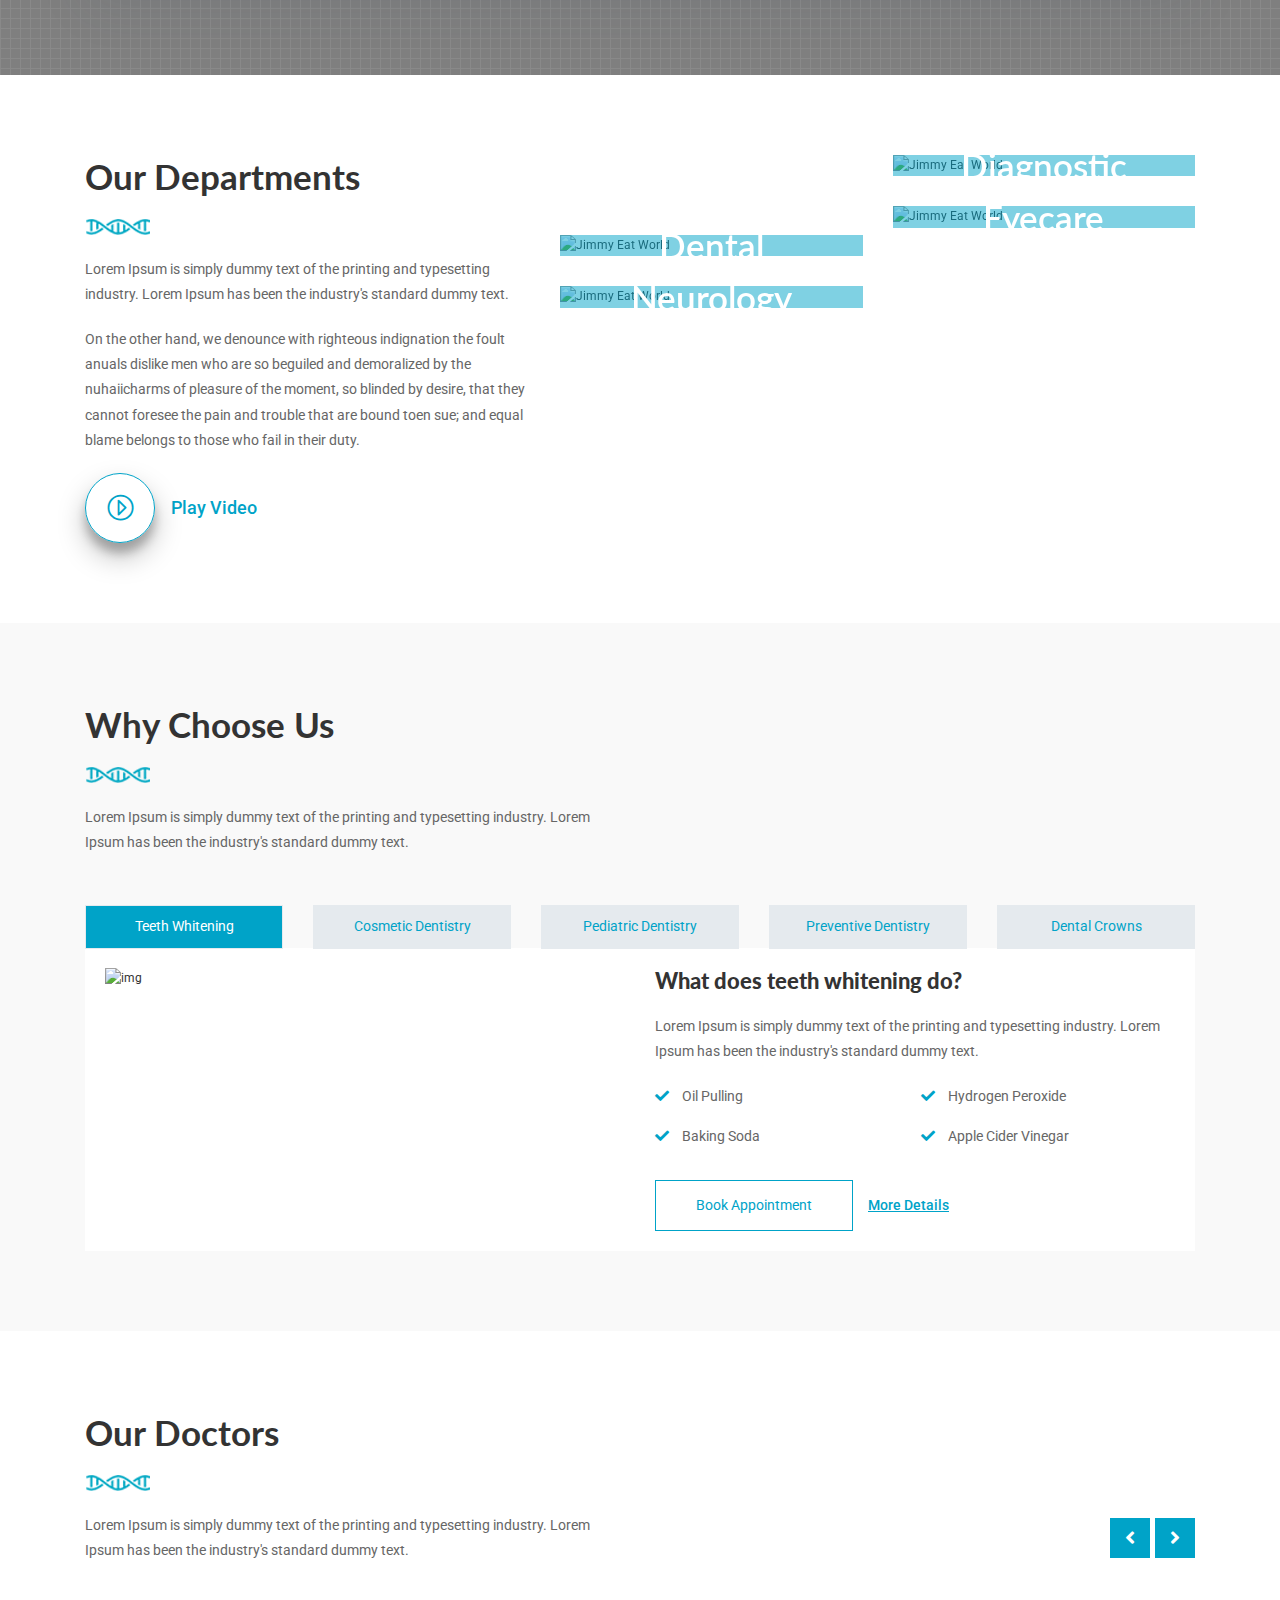
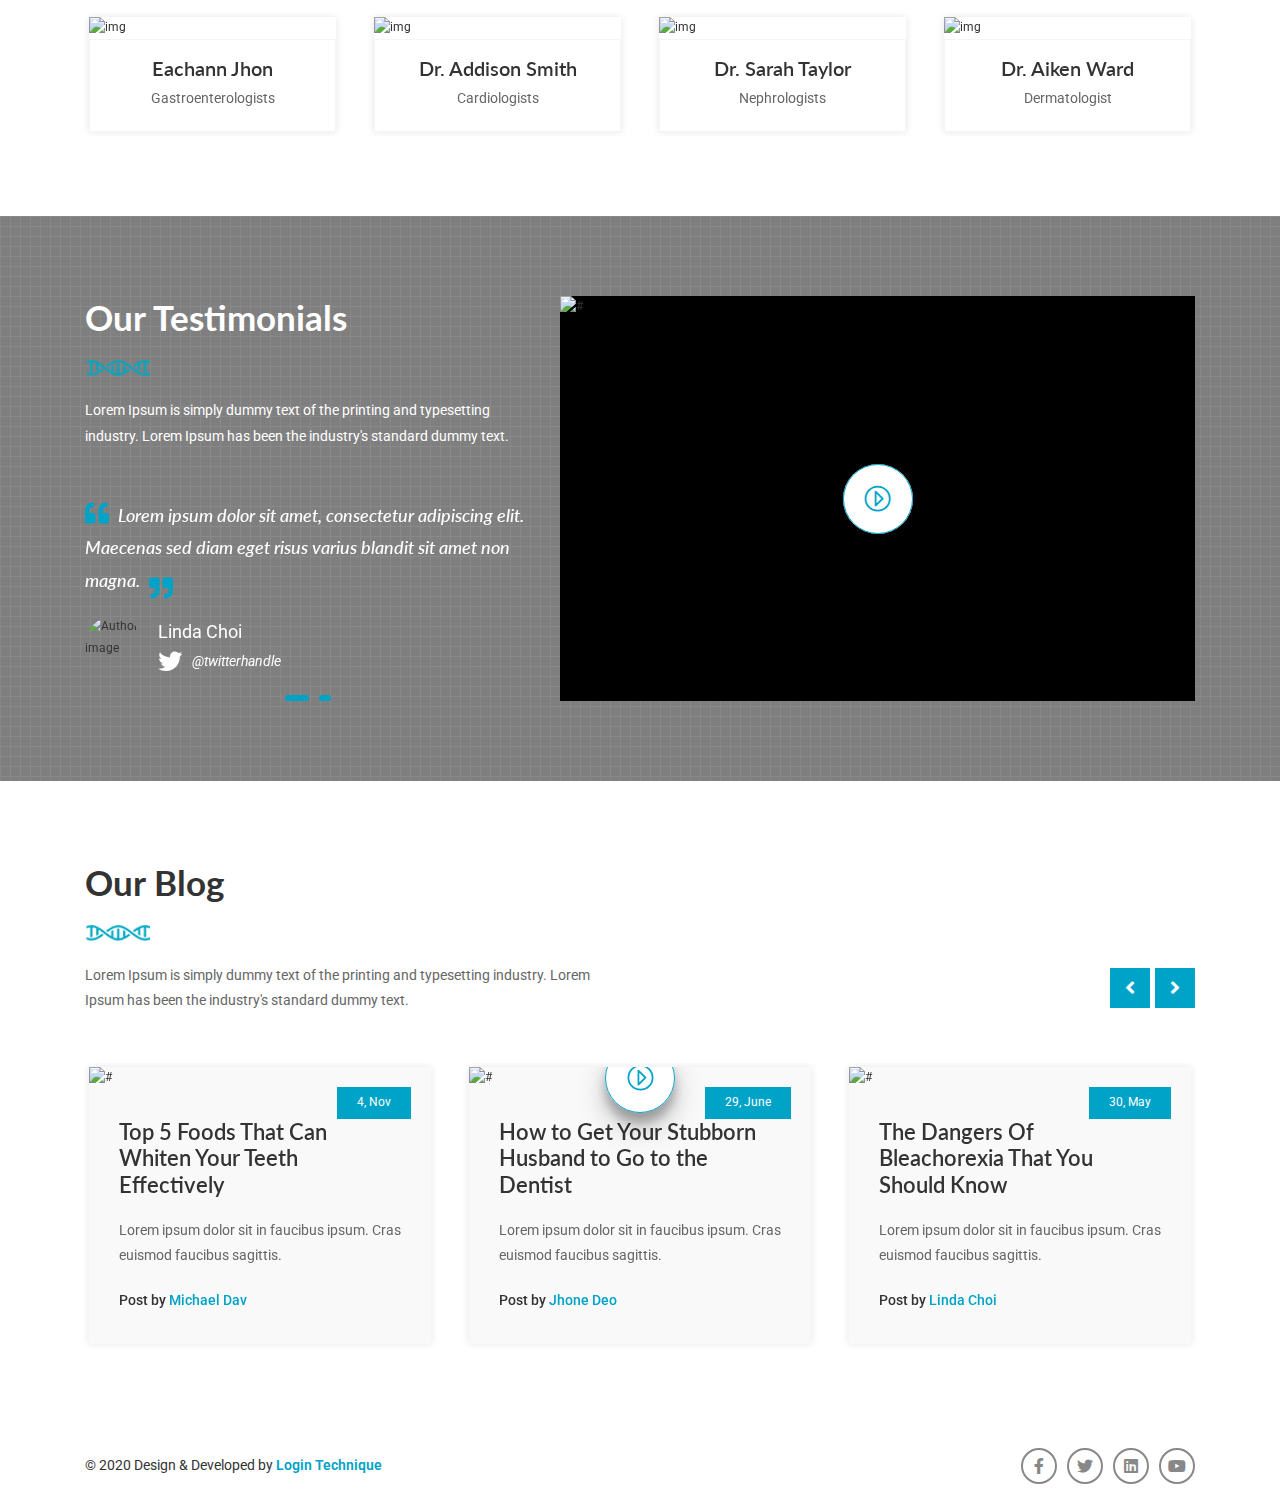
==== commit ccd1b70d: "Final  works" ====
--- a/index.html
+++ b/index.html
@@ -113,9 +113,6 @@
                                                     <li class="menu-item">
                                                         <a href="service-detail.html" class="text-light-grey">Services</a>
                                                     </li>
-                                                    <li class="menu-item">
-                                                        <a href="gallery.html" class="text-light-grey">Gallery</a>
-                                                    </li>
                                                 </ul>
                                             </li>
                                             <li class="menu-item menu-item-has-children">
